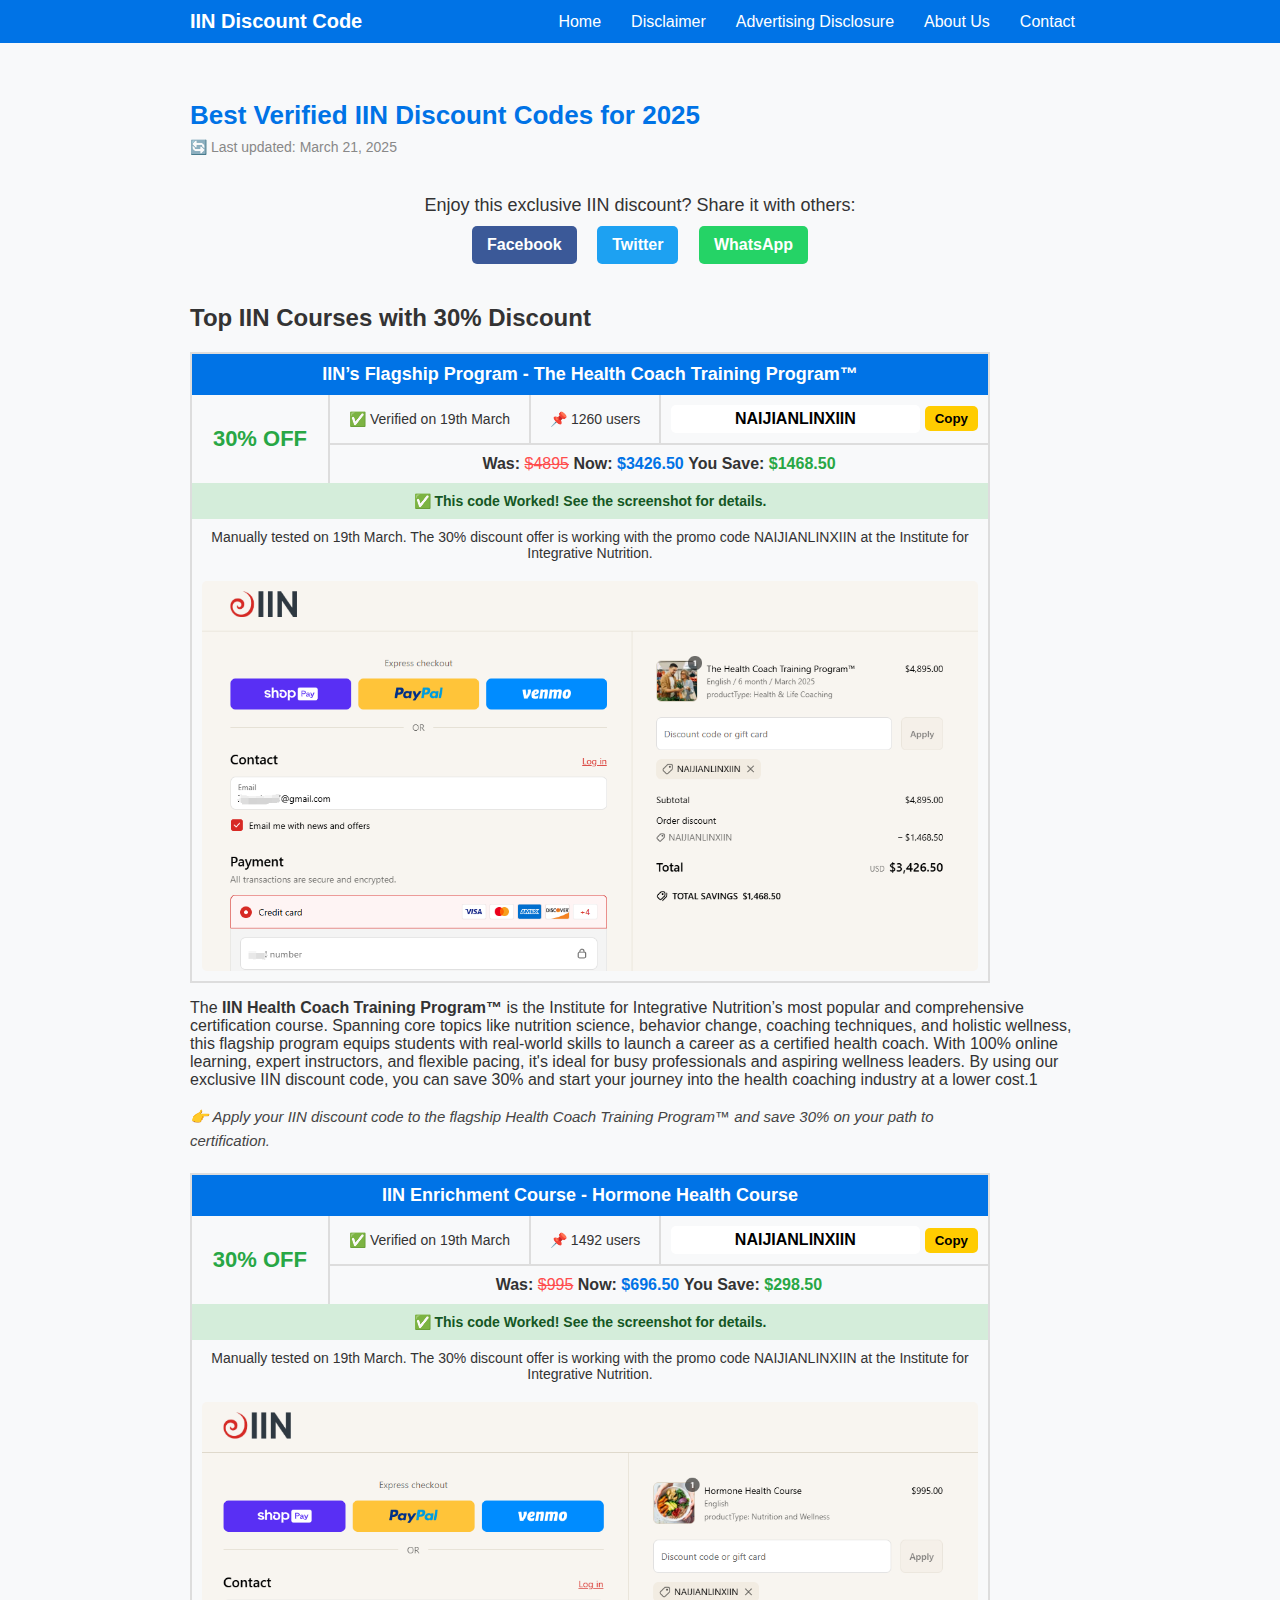
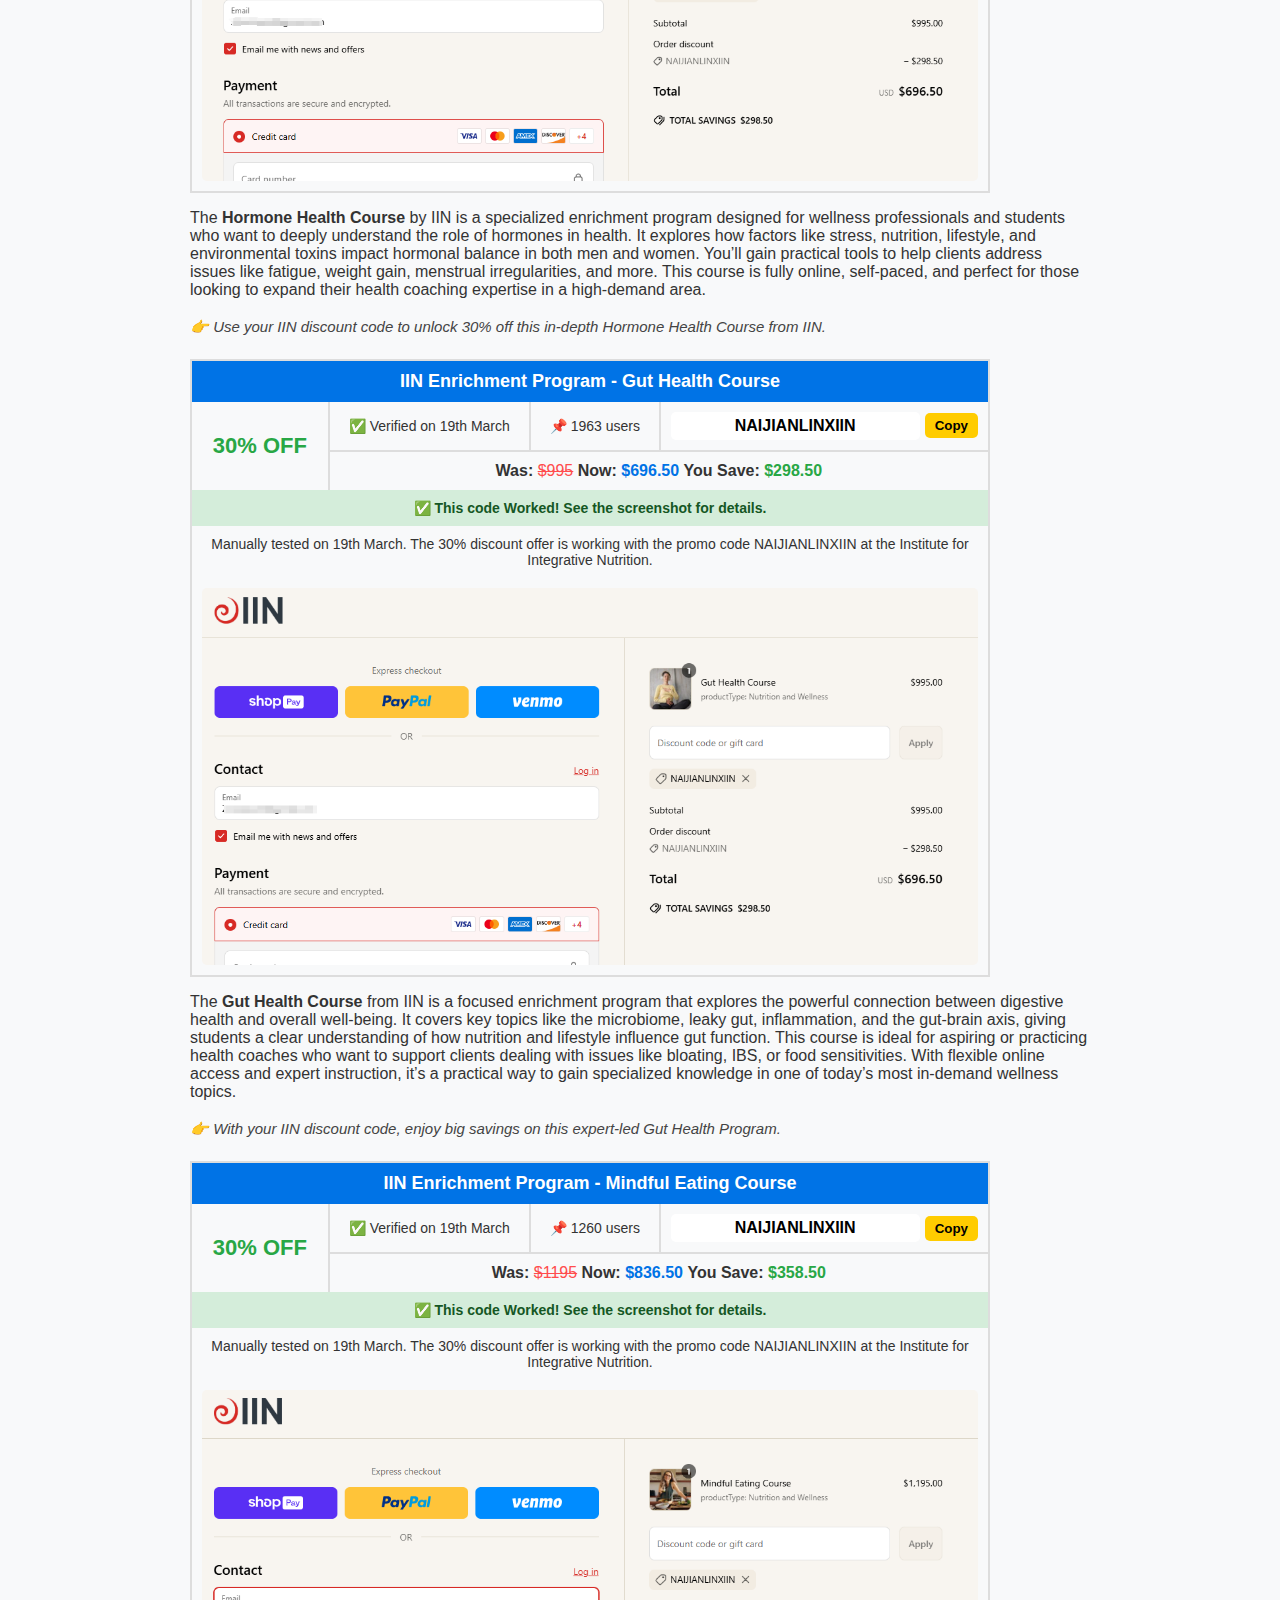
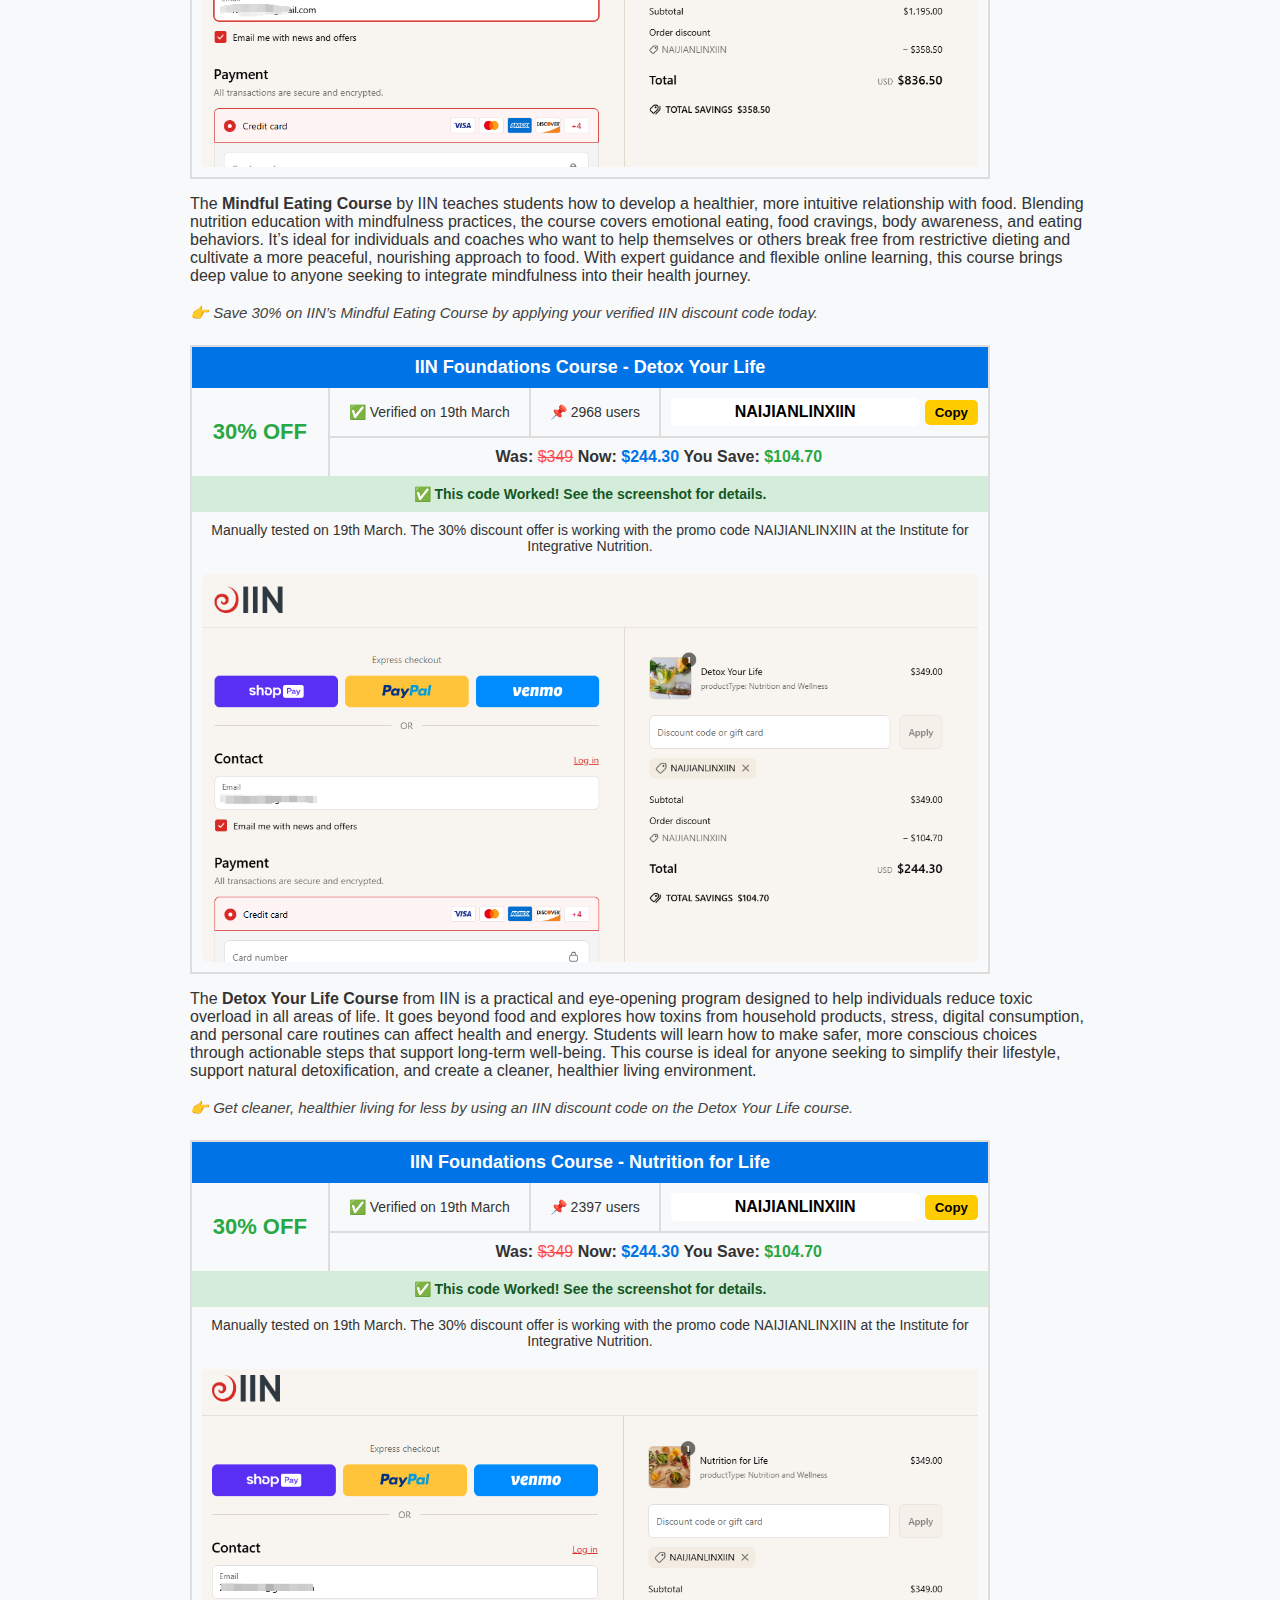
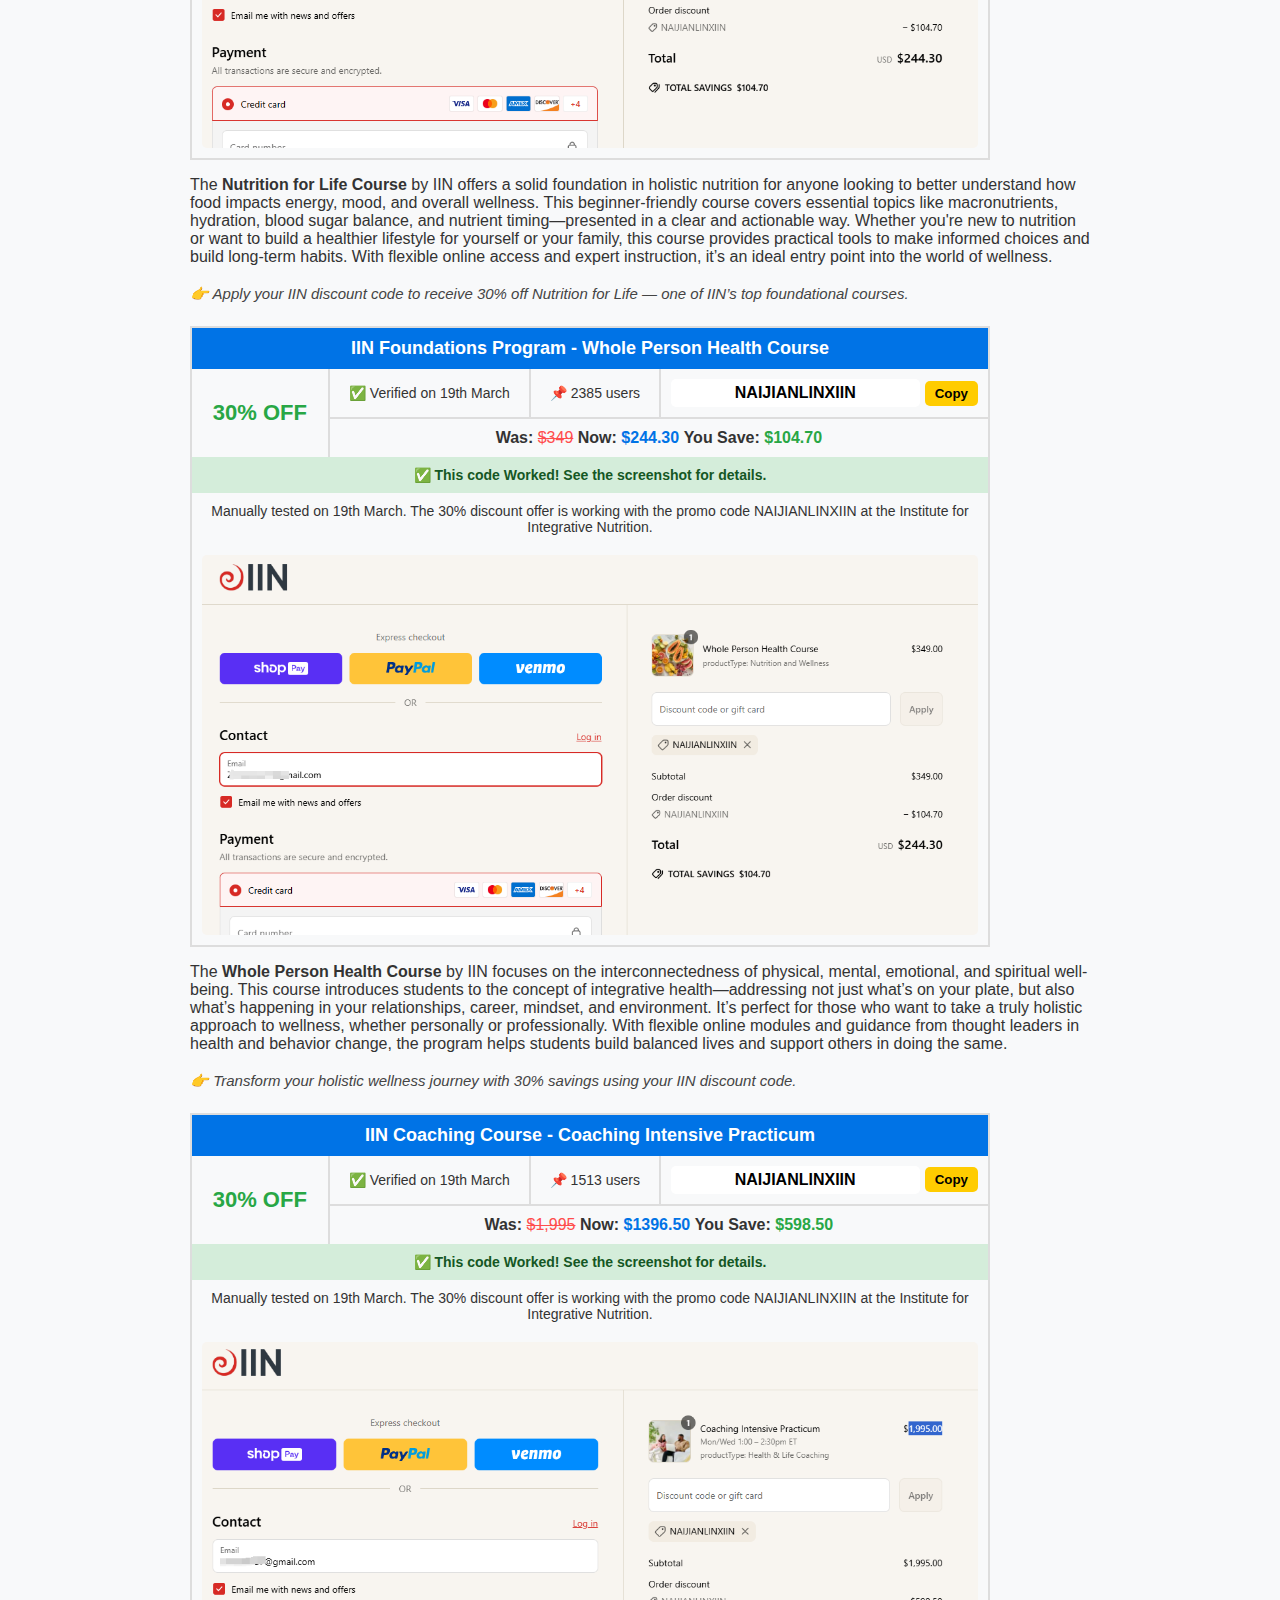
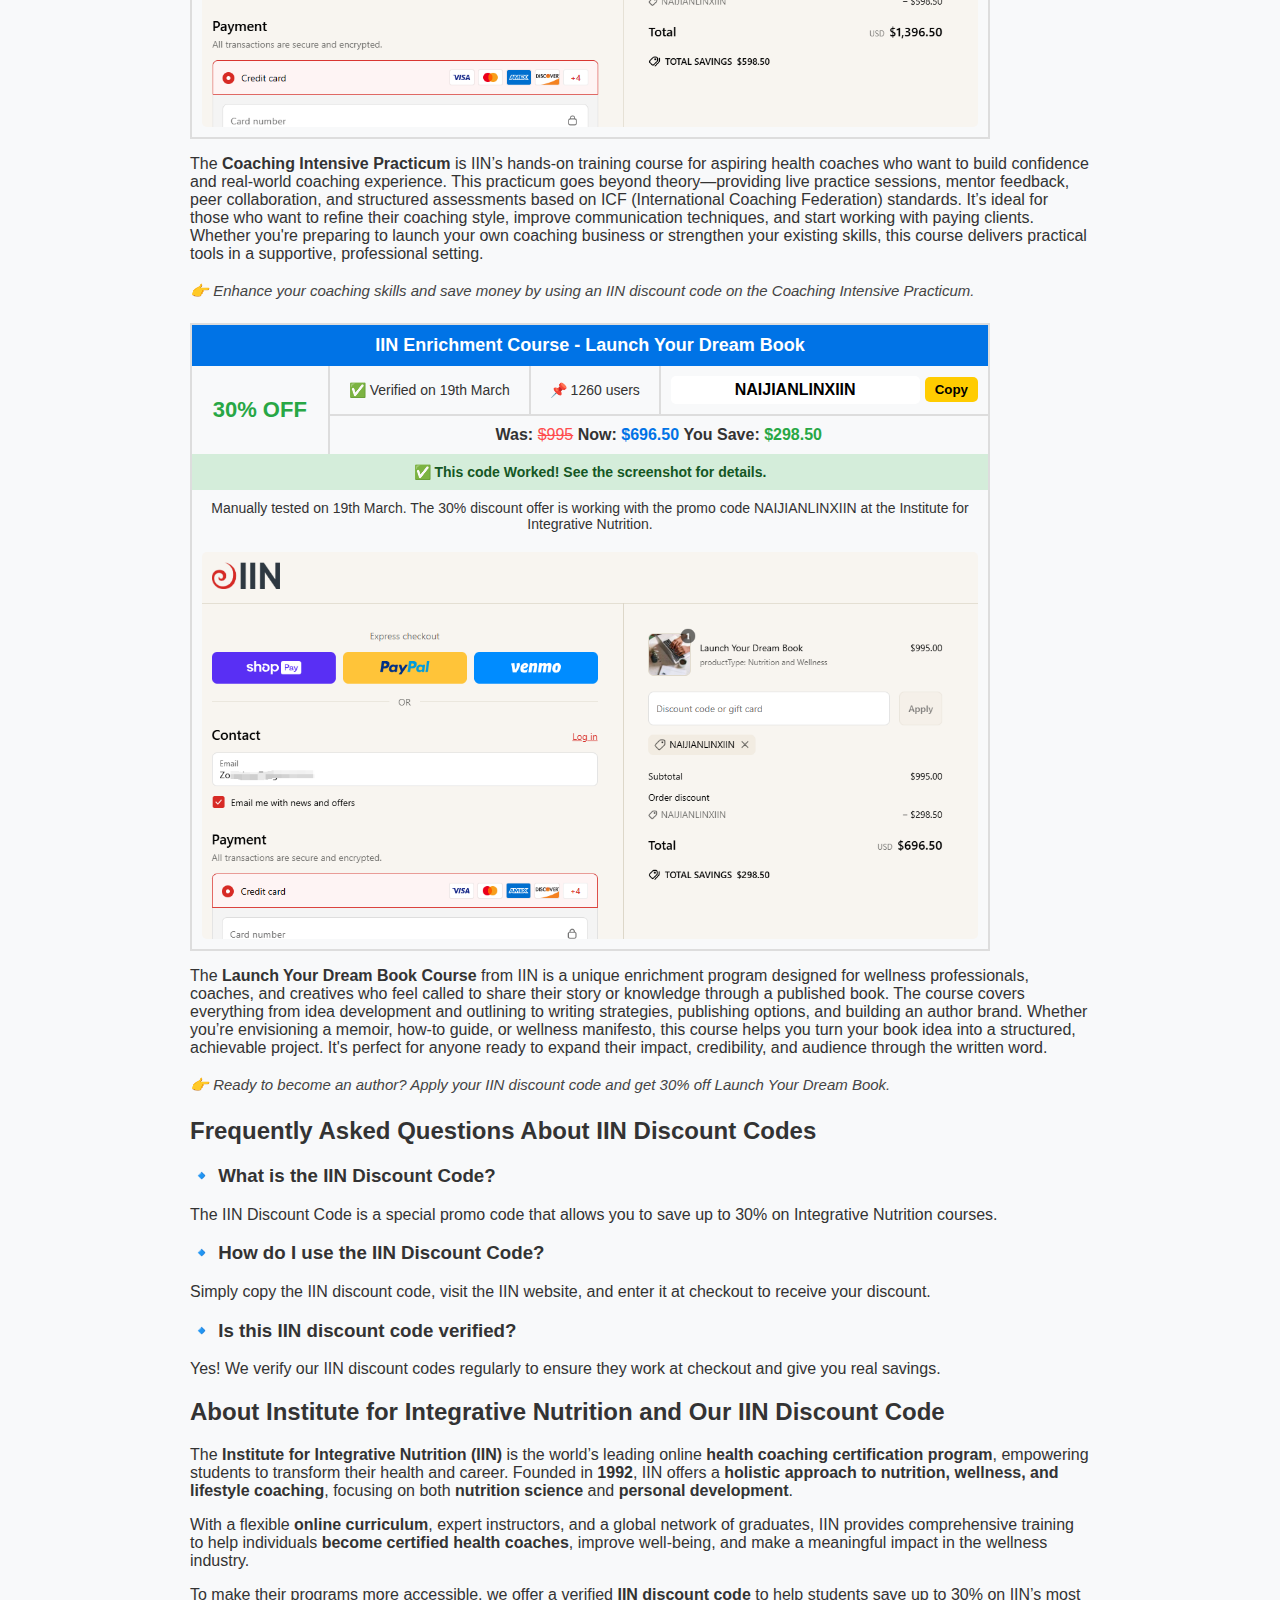
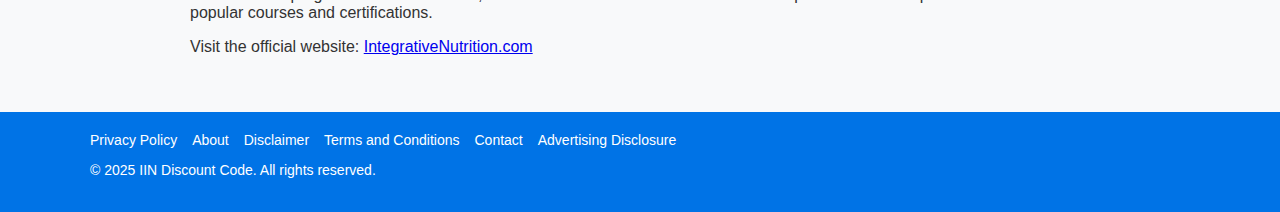
==== index.html @ 7810d052 "Update index.html" ====
<!DOCTYPE html>
<html lang="en">
<head>
  <!-- Google tag (gtag.js) -->
<script async src="https://www.googletagmanager.com/gtag/js?id=G-34E2VQQNJ9"></script>
<script>
  window.dataLayer = window.dataLayer || [];
  function gtag(){dataLayer.push(arguments);}
  gtag('js', new Date());

  gtag('config', 'G-34E2VQQNJ9');
</script>
  
  <!-- ✅ Meta 基础设置 -->
  <meta charset="UTF-8" />
  <meta name="viewport" content="width=device-width, initial-scale=1.0" />
  <meta name="description" content="Get verified IIN discount codes for 2025 and save up to 30% on all Integrative Nutrition programs, including Health Coach Training, Gut Health, Hormone Health & more. Limited-time offer, tested and updated regularly.">
  <meta name="keywords" content="IIN Discount Code, IIN Promo Code, Integrative Nutrition Coupon, Health Coach Discount, IIN Course Savings">
  <link rel="canonical" href="https://iindiscountcode.com/" />
  <title>IIN Discount Code 2025 – Save 30% on All Integrative Nutrition Courses</title>

  <!-- ✅ Favicon 图标 -->
  <link rel="icon" type="image/x-icon" href="/favicon.ico">
<link rel="shortcut icon" href="/favicon.ico">


  <!-- ✅ CSS 样式表 -->
  <link rel="stylesheet" href="css/styles.css?v=13" />

  <!-- ✅ Open Graph (Facebook, LinkedIn 分享时用) -->
  <meta property="og:title" content="IIN Discount Code – Save 30% on All IIN Courses" />
  <meta property="og:description" content="Unlock 30% savings on Health Coach Training and all IIN enrichment programs with our verified 2025 discount codes." />

  <!-- ✅ Twitter Card -->
  <meta name="twitter:title" content="IIN Discount Code – Save 30% on All IIN Courses" />
  <meta name="twitter:description" content="Limited-time offer: Save up to 30% on all IIN courses. Updated regularly." />

  


</head>

<body>

  <!-- ✅ Banner 区 -->


  <!-- ✅ 导航栏 -->
<nav class="navbar">
  <div class="container nav-container">
    <div class="logo">IIN Discount Code</div>
    <button class="menu-toggle" aria-label="Toggle Menu">&#9776;</button>
    <ul class="nav-links">
      <li><a href="/">Home</a></li>
      <li><a href="/disclaimer.html">Disclaimer</a></li>
      <li><a href="/advertising.html">Advertising Disclosure</a></li>
      <li><a href="/about.html">About Us</a></li>
      <li><a href="/contact.html">Contact</a></li>
    </ul>
  </div>
</nav>

  <!-- ✅ 主内容区 -->
<main class="main container">
       <!-- ✅ 页面主标题 -->
  <h1>Best Verified IIN Discount Codes for 2025</h1>
  <p class="last-updated" style="font-size: 14px; color: #888; margin-top: -10px;">
  🔄 Last updated: <time datetime="2025-03-21">March 21, 2025</time>
</p>

<!-- ✅ 分享按钮 - 页面主内容开头 -->
<div class="share-section share-top">
  <p>Enjoy this exclusive IIN discount? Share it with others:</p>
  <a href="https://www.facebook.com/sharer/sharer.php?u=https://iindiscountcode.com" target="_blank" class="share-btn facebook">Facebook</a>
  <a href="https://twitter.com/intent/tweet?url=https://iindiscountcode.com&text=Save%2030%%20on%20IIN%20Courses!" target="_blank" class="share-btn twitter">Twitter</a>
  <a href="https://wa.me/?text=Check%20this%20out:%20https://iindiscountcode.com" target="_blank" class="share-btn whatsapp">WhatsApp</a>
</div>

   <!-- ✅ 分节标题：课程列表 -->
  <h2>Top IIN Courses with 30% Discount</h2>

  <!-- ✅ 第一门课程 -->
    <table class="coupon-table">
        <tr>
            <th colspan="4" class="table-header">
    <a href="https://sldr.page.link/3u7up" target="_blank" rel="nofollow noopener" class="affiliate-link">
        IIN’s Flagship Program - The Health Coach Training Program™
    </a>
</th>

        </tr>
        <tr>
            <td rowspan="2" class="discount-percent">30% OFF</td>
            <td class="verified">✅ Verified on 19th March</td>
            <td class="users">📌 1260 users</td>
            <td class="copy-code">
    <div class="code-container">
        <input type="text" id="discountCode1" value="NAIJIANLINXIIN" readonly />
        <button class="copyButton" data-code="discountCode1">Copy</button>
    </div>
</td>
        </tr>
<tr>
    <td colspan="3" class="price-info">
        <strong>Was:</strong> <span class="original-price">$4895</span>  
        <strong>Now:</strong> <span class="discounted-price">$3426.50</span>  
        <strong>You Save:</strong> <span class="savings">$1468.50</span>
    </td>
</tr>
        <tr>
            <td colspan="4" class="code-status">✅ This code Worked! See the screenshot for details.</td>
        </tr>
        <tr>
            <td colspan="4" class="coupon-details">
                Manually tested on 19th March. The 30% discount offer is working with the promo code NAIJIANLINXIIN at the Institute for Integrative Nutrition.
            </td>
        </tr>
        <tr>
            <td colspan="4" class="screenshot">
                <img src="images/The Health Coach Training Program.png" alt="Coupon Screenshot">
            </td>
        </tr>
  
    </table>
  <p class="course-explainer">
  The <strong>IIN Health Coach Training Program™</strong> is the Institute for Integrative Nutrition’s most popular and comprehensive certification course. 
  Spanning core topics like nutrition science, behavior change, coaching techniques, and holistic wellness, 
  this flagship program equips students with real-world skills to launch a career as a certified health coach. 
  With 100% online learning, expert instructors, and flexible pacing, it's ideal for busy professionals and aspiring wellness leaders. 
  By using our exclusive IIN discount code, you can save 30% and start your journey into the health coaching industry at a lower cost.1
</p>
<p class="course-keyword-note">
  👉 Apply your IIN discount code to the flagship Health Coach Training Program™ and save 30% on your path to certification.
</p>


   <!-- ✅ 第二门课程 -->
    <table class="coupon-table">
        <tr>
            <th colspan="4" class="table-header">
    <a href="https://sldr.page.link/3u7up" target="_blank" rel="nofollow noopener" class="affiliate-link">
        IIN Enrichment Course - Hormone Health Course
    </a>
</th>

        </tr>
        <tr>
            <td rowspan="2" class="discount-percent">30% OFF</td>
            <td class="verified">✅ Verified on 19th March</td>
            <td class="users">📌 1492 users</td>
            <td class="copy-code">
    <div class="code-container">
        <input type="text" id="discountCode2" value="NAIJIANLINXIIN" readonly />
        <button class="copyButton" data-code="discountCode2">Copy</button>
    </div>
</td>
        </tr>
<tr>
    <td colspan="3" class="price-info">
        <strong>Was:</strong> <span class="original-price">$995</span>  
        <strong>Now:</strong> <span class="discounted-price">$696.50</span>  
        <strong>You Save:</strong> <span class="savings">$298.50</span>
    </td>
</tr>
        <tr>
            <td colspan="4" class="code-status">✅ This code Worked! See the screenshot for details.</td>
        </tr>
        <tr>
            <td colspan="4" class="coupon-details">
                Manually tested on 19th March. The 30% discount offer is working with the promo code NAIJIANLINXIIN at the Institute for Integrative Nutrition.
            </td>
        </tr>
        <tr>
            <td colspan="4" class="screenshot">
                <img src="images/IIN Hormone Health Course.png" alt="Coupon Screenshot">
            </td>
        </tr>
    </table>
  <p class="course-explainer">
  The <strong>Hormone Health Course</strong> by IIN is a specialized enrichment program designed for wellness professionals and students who want to deeply understand the role of hormones in health. 
  It explores how factors like stress, nutrition, lifestyle, and environmental toxins impact hormonal balance in both men and women. 
  You’ll gain practical tools to help clients address issues like fatigue, weight gain, menstrual irregularities, and more. 
  This course is fully online, self-paced, and perfect for those looking to expand their health coaching expertise in a high-demand area.
</p>

  <p class="course-keyword-note">
  👉 Use your IIN discount code to unlock 30% off this in-depth Hormone Health Course from IIN.
</p>

   <!-- ✅ 第三门课程 -->
    <table class="coupon-table">
        <tr>
            <th colspan="4" class="table-header">
    <a href="https://sldr.page.link/3u7up" target="_blank" rel="nofollow noopener" class="affiliate-link">
        IIN Enrichment Program - Gut Health Course
    </a>
</th>

        </tr>
        <tr>
            <td rowspan="2" class="discount-percent">30% OFF</td>
            <td class="verified">✅ Verified on 19th March</td>
            <td class="users">📌 1963 users</td>
            <td class="copy-code">
    <div class="code-container">
        <input type="text" id="discountCode3" value="NAIJIANLINXIIN" readonly />
        <button class="copyButton" data-code="discountCode3">Copy</button>
    </div>
</td>
        </tr>
<tr>
    <td colspan="3" class="price-info">
        <strong>Was:</strong> <span class="original-price">$995</span>  
        <strong>Now:</strong> <span class="discounted-price">$696.50</span>  
        <strong>You Save:</strong> <span class="savings">$298.50</span>
    </td>
</tr>
        <tr>
            <td colspan="4" class="code-status">✅ This code Worked! See the screenshot for details.</td>
        </tr>
        <tr>
            <td colspan="4" class="coupon-details">
                Manually tested on 19th March. The 30% discount offer is working with the promo code NAIJIANLINXIIN at the Institute for Integrative Nutrition.
            </td>
        </tr>
        <tr>
            <td colspan="4" class="screenshot">
                <img src="images/IIN Enrichment Program - Gut Health Course.png" alt="Coupon Screenshot">
            </td>
        </tr>
    </table>
  <p class="course-explainer">
  The <strong>Gut Health Course</strong> from IIN is a focused enrichment program that explores the powerful connection between digestive health and overall well-being. 
  It covers key topics like the microbiome, leaky gut, inflammation, and the gut-brain axis, giving students a clear understanding of how nutrition and lifestyle influence gut function. 
  This course is ideal for aspiring or practicing health coaches who want to support clients dealing with issues like bloating, IBS, or food sensitivities. 
  With flexible online access and expert instruction, it’s a practical way to gain specialized knowledge in one of today’s most in-demand wellness topics.
</p>

  <p class="course-keyword-note">
 👉 With your IIN discount code, enjoy big savings on this expert-led Gut Health Program.
</p>

   <!-- ✅ 第四门课程 -->
    <table class="coupon-table">
        <tr>
            <th colspan="4" class="table-header">
    <a href="https://sldr.page.link/3u7up" target="_blank" rel="nofollow noopener" class="affiliate-link">
        IIN Enrichment Program - Mindful Eating Course
    </a>
</th>

        </tr>
        <tr>
            <td rowspan="2" class="discount-percent">30% OFF</td>
            <td class="verified">✅ Verified on 19th March</td>
            <td class="users">📌 1260 users</td>
            <td class="copy-code">
    <div class="code-container">
        <input type="text" id="discountCode4" value="NAIJIANLINXIIN" readonly />
        <button class="copyButton" data-code="discountCode4">Copy</button>
    </div>
</td>
        </tr>
<tr>
    <td colspan="3" class="price-info">
        <strong>Was:</strong> <span class="original-price">$1195</span>  
        <strong>Now:</strong> <span class="discounted-price">$836.50</span>  
        <strong>You Save:</strong> <span class="savings">$358.50</span>
    </td>
</tr>
        <tr>
            <td colspan="4" class="code-status">✅ This code Worked! See the screenshot for details.</td>
        </tr>
        <tr>
            <td colspan="4" class="coupon-details">
                Manually tested on 19th March. The 30% discount offer is working with the promo code NAIJIANLINXIIN at the Institute for Integrative Nutrition.
            </td>
        </tr>
        <tr>
            <td colspan="4" class="screenshot">
                <img src="images/IIN Enrichment Program - Mindful Eating Course.png" alt="Coupon Screenshot">
            </td>
        </tr>
    </table>
  <p class="course-explainer">
  The <strong>Mindful Eating Course</strong> by IIN teaches students how to develop a healthier, more intuitive relationship with food. 
  Blending nutrition education with mindfulness practices, the course covers emotional eating, food cravings, body awareness, and eating behaviors. 
  It’s ideal for individuals and coaches who want to help themselves or others break free from restrictive dieting and cultivate a more peaceful, nourishing approach to food. 
  With expert guidance and flexible online learning, this course brings deep value to anyone seeking to integrate mindfulness into their health journey.
</p>

  <p class="course-keyword-note">
  👉 Save 30% on IIN’s Mindful Eating Course by applying your verified IIN discount code today.
</p>

   <!-- ✅ 第五门课程 -->
    <table class="coupon-table">
        <tr>
            <th colspan="4" class="table-header">
    <a href="https://sldr.page.link/3u7up" target="_blank" rel="nofollow noopener" class="affiliate-link">
        IIN Foundations Course - Detox Your Life
    </a>
</th>

        </tr>
        <tr>
            <td rowspan="2" class="discount-percent">30% OFF</td>
            <td class="verified">✅ Verified on 19th March</td>
            <td class="users">📌 2968 users</td>
            <td class="copy-code">
    <div class="code-container">
        <input type="text" id="discountCode5" value="NAIJIANLINXIIN" readonly />
        <button class="copyButton" data-code="discountCode5">Copy</button>
    </div>
</td>
        </tr>
<tr>
    <td colspan="3" class="price-info">
        <strong>Was:</strong> <span class="original-price">$349</span>  
        <strong>Now:</strong> <span class="discounted-price">$244.30</span>  
        <strong>You Save:</strong> <span class="savings">$104.70</span>
    </td>
</tr>
        <tr>
            <td colspan="4" class="code-status">✅ This code Worked! See the screenshot for details.</td>
        </tr>
        <tr>
            <td colspan="4" class="coupon-details">
                Manually tested on 19th March. The 30% discount offer is working with the promo code NAIJIANLINXIIN at the Institute for Integrative Nutrition.
            </td>
        </tr>
        <tr>
            <td colspan="4" class="screenshot">
                <img src="images/IIN Foundations Course Detox Your Life .png" alt="Coupon Screenshot">
            </td>
        </tr>
    </table>
  <p class="course-explainer">
  The <strong>Detox Your Life Course</strong> from IIN is a practical and eye-opening program designed to help individuals reduce toxic overload in all areas of life. 
  It goes beyond food and explores how toxins from household products, stress, digital consumption, and personal care routines can affect health and energy. 
  Students will learn how to make safer, more conscious choices through actionable steps that support long-term well-being. 
  This course is ideal for anyone seeking to simplify their lifestyle, support natural detoxification, and create a cleaner, healthier living environment.
</p>

  <p class="course-keyword-note">
  👉 Get cleaner, healthier living for less by using an IIN discount code on the Detox Your Life course.
</p>

   <!-- ✅ 第六门课程 -->
    <table class="coupon-table">
        <tr>
            <th colspan="4" class="table-header">
    <a href="https://sldr.page.link/3u7up" target="_blank" rel="nofollow noopener" class="affiliate-link">
        IIN Foundations Course - Nutrition for Life
    </a>
</th>

        </tr>
        <tr>
            <td rowspan="2" class="discount-percent">30% OFF</td>
            <td class="verified">✅ Verified on 19th March</td>
            <td class="users">📌 2397 users</td>
            <td class="copy-code">
    <div class="code-container">
        <input type="text" id="discountCode6" value="NAIJIANLINXIIN" readonly />
        <button class="copyButton" data-code="discountCode6">Copy</button>
    </div>
</td>
        </tr>
<tr>
    <td colspan="3" class="price-info">
        <strong>Was:</strong> <span class="original-price">$349</span>  
        <strong>Now:</strong> <span class="discounted-price">$244.30</span>  
        <strong>You Save:</strong> <span class="savings">$104.70</span>
    </td>
</tr>
        <tr>
            <td colspan="4" class="code-status">✅ This code Worked! See the screenshot for details.</td>
        </tr>
        <tr>
            <td colspan="4" class="coupon-details">
                Manually tested on 19th March. The 30% discount offer is working with the promo code NAIJIANLINXIIN at the Institute for Integrative Nutrition.
            </td>
        </tr>
        <tr>
            <td colspan="4" class="screenshot">
                <img src="images/IIN Foundations Course - Nutrition for Life.png" alt="Coupon Screenshot">
            </td>
        </tr>
    </table>
  <p class="course-explainer">
  The <strong>Nutrition for Life Course</strong> by IIN offers a solid foundation in holistic nutrition for anyone looking to better understand how food impacts energy, mood, and overall wellness. 
  This beginner-friendly course covers essential topics like macronutrients, hydration, blood sugar balance, and nutrient timing—presented in a clear and actionable way. 
  Whether you're new to nutrition or want to build a healthier lifestyle for yourself or your family, this course provides practical tools to make informed choices and build long-term habits. 
  With flexible online access and expert instruction, it’s an ideal entry point into the world of wellness.
</p>

  <p class="course-keyword-note">
  👉 Apply your IIN discount code to receive 30% off Nutrition for Life — one of IIN’s top foundational courses.
</p>

   <!-- ✅ 第七门课程 -->
    <table class="coupon-table">
        <tr>
            <th colspan="4" class="table-header">
    <a href="https://sldr.page.link/3u7up" target="_blank" rel="nofollow noopener" class="affiliate-link">
        IIN Foundations Program - Whole Person Health Course
    </a>
</th>

        </tr>
        <tr>
            <td rowspan="2" class="discount-percent">30% OFF</td>
            <td class="verified">✅ Verified on 19th March</td>
            <td class="users">📌 2385 users</td>
            <td class="copy-code">
    <div class="code-container">
        <input type="text" id="discountCode7" value="NAIJIANLINXIIN" readonly />
        <button class="copyButton" data-code="discountCode7">Copy</button>
    </div>
</td>
        </tr>
<tr>
    <td colspan="3" class="price-info">
        <strong>Was:</strong> <span class="original-price">$349</span>  
        <strong>Now:</strong> <span class="discounted-price">$244.30</span>  
        <strong>You Save:</strong> <span class="savings">$104.70</span>
    </td>
</tr>
        <tr>
            <td colspan="4" class="code-status">✅ This code Worked! See the screenshot for details.</td>
        </tr>
        <tr>
            <td colspan="4" class="coupon-details">
                Manually tested on 19th March. The 30% discount offer is working with the promo code NAIJIANLINXIIN at the Institute for Integrative Nutrition.
            </td>
        </tr>
        <tr>
            <td colspan="4" class="screenshot">
                <img src="images/IIN Foundations Program - Whole Person Health Course.png" alt="Coupon Screenshot">
            </td>
        </tr>
    </table>
  <p class="course-explainer">
  The <strong>Whole Person Health Course</strong> by IIN focuses on the interconnectedness of physical, mental, emotional, and spiritual well-being. 
  This course introduces students to the concept of integrative health—addressing not just what’s on your plate, but also what’s happening in your relationships, career, mindset, and environment. 
  It’s perfect for those who want to take a truly holistic approach to wellness, whether personally or professionally. 
  With flexible online modules and guidance from thought leaders in health and behavior change, the program helps students build balanced lives and support others in doing the same.
</p>

  <p class="course-keyword-note">
  👉 Transform your holistic wellness journey with 30% savings using your IIN discount code.
</p>

   <!-- ✅ 第八门课程 -->
    <table class="coupon-table">
        <tr>
            <th colspan="4" class="table-header">
    <a href="https://sldr.page.link/3u7up" target="_blank" rel="nofollow noopener" class="affiliate-link">
        IIN Coaching Course - Coaching Intensive Practicum
    </a>
</th>

        </tr>
        <tr>
            <td rowspan="2" class="discount-percent">30% OFF</td>
            <td class="verified">✅ Verified on 19th March</td>
            <td class="users">📌 1513 users</td>
            <td class="copy-code">
    <div class="code-container">
        <input type="text" id="discountCode8" value="NAIJIANLINXIIN" readonly />
        <button class="copyButton" data-code="discountCode8">Copy</button>
    </div>
</td>
        </tr>
<tr>
    <td colspan="3" class="price-info">
        <strong>Was:</strong> <span class="original-price">$1,995</span>  
        <strong>Now:</strong> <span class="discounted-price">$1396.50</span>  
        <strong>You Save:</strong> <span class="savings">$598.50</span>
    </td>
</tr>
        <tr>
            <td colspan="4" class="code-status">✅ This code Worked! See the screenshot for details.</td>
        </tr>
        <tr>
            <td colspan="4" class="coupon-details">
                Manually tested on 19th March. The 30% discount offer is working with the promo code NAIJIANLINXIIN at the Institute for Integrative Nutrition.
            </td>
        </tr>
        <tr>
            <td colspan="4" class="screenshot">
                <img src="images/IIN Coaching Course - Coaching Intensive Practicum.png" alt="Coupon Screenshot">
            </td>
        </tr>
    </table>
  <p class="course-explainer">
  The <strong>Coaching Intensive Practicum</strong> is IIN’s hands-on training course for aspiring health coaches who want to build confidence and real-world coaching experience. 
  This practicum goes beyond theory—providing live practice sessions, mentor feedback, peer collaboration, and structured assessments based on ICF (International Coaching Federation) standards. 
  It’s ideal for those who want to refine their coaching style, improve communication techniques, and start working with paying clients. 
  Whether you're preparing to launch your own coaching business or strengthen your existing skills, this course delivers practical tools in a supportive, professional setting.
</p>

  <p class="course-keyword-note">
  👉 Enhance your coaching skills and save money by using an IIN discount code on the Coaching Intensive Practicum.
</p>

   <!-- ✅ 第九门课程 -->
    <table class="coupon-table">
        <tr>
            <th colspan="4" class="table-header">
    <a href="https://sldr.page.link/3u7up" target="_blank" rel="nofollow noopener" class="affiliate-link">
        IIN Enrichment Course - Launch Your Dream Book
    </a>
</th>

        </tr>
        <tr>
            <td rowspan="2" class="discount-percent">30% OFF</td>
            <td class="verified">✅ Verified on 19th March</td>
            <td class="users">📌 1260 users</td>
            <td class="copy-code">
    <div class="code-container">
        <input type="text" id="discountCode9" value="NAIJIANLINXIIN" readonly />
        <button class="copyButton" data-code="discountCode9">Copy</button>
    </div>
</td>
        </tr>
<tr>
    <td colspan="3" class="price-info">
        <strong>Was:</strong> <span class="original-price">$995</span>  
        <strong>Now:</strong> <span class="discounted-price">$696.50</span>  
        <strong>You Save:</strong> <span class="savings">$298.50</span>
    </td>
</tr>
        <tr>
            <td colspan="4" class="code-status">✅ This code Worked! See the screenshot for details.</td>
        </tr>
        <tr>
            <td colspan="4" class="coupon-details">
                Manually tested on 19th March. The 30% discount offer is working with the promo code NAIJIANLINXIIN at the Institute for Integrative Nutrition.
            </td>
        </tr>
        <tr>
            <td colspan="4" class="screenshot">
                <img src="images/IIN Enrichment Course - Launch Your Dream Book.png" alt="Coupon Screenshot">
            </td>
        </tr>
    </table>
  <p class="course-explainer">
  The <strong>Launch Your Dream Book Course</strong> from IIN is a unique enrichment program designed for wellness professionals, coaches, and creatives who feel called to share their story or knowledge through a published book. 
  The course covers everything from idea development and outlining to writing strategies, publishing options, and building an author brand. 
  Whether you’re envisioning a memoir, how-to guide, or wellness manifesto, this course helps you turn your book idea into a structured, achievable project. 
  It's perfect for anyone ready to expand their impact, credibility, and audience through the written word.
</p>

  <p class="course-keyword-note">
  👉 Ready to become an author? Apply your IIN discount code and get 30% off Launch Your Dream Book.
</p>

  

 <section class="faq">
  <h2>Frequently Asked Questions About IIN Discount Codes</h2>

  <div class="faq-item">
    <h3>🔹 What is the IIN Discount Code?</h3>
    <p>The IIN Discount Code is a special promo code that allows you to save up to 30% on Integrative Nutrition courses.</p>
  </div>

  <div class="faq-item">
    <h3>🔹 How do I use the IIN Discount Code?</h3>
    <p>Simply copy the IIN discount code, visit the IIN website, and enter it at checkout to receive your discount.</p>
  </div>

  <div class="faq-item">
    <h3>🔹 Is this IIN discount code verified?</h3>
    <p>Yes! We verify our IIN discount codes regularly to ensure they work at checkout and give you real savings.</p>
  </div>
</section>



<!-- ✅ About Institute for Integrative Nutrition Section -->
<section class="about-iin">
  <h2>About Institute for Integrative Nutrition and Our IIN Discount Code</h2>
  
  <p>
    The <strong>Institute for Integrative Nutrition (IIN)</strong> is the world’s leading online 
    <strong>health coaching certification program</strong>, empowering students to transform their health and career. 
    Founded in <strong>1992</strong>, IIN offers a <strong>holistic approach to nutrition, wellness, and lifestyle coaching</strong>, 
    focusing on both <strong>nutrition science</strong> and <strong>personal development</strong>.
  </p>

  <p>
    With a flexible <strong>online curriculum</strong>, expert instructors, and a global network of graduates, 
    IIN provides comprehensive training to help individuals <strong>become certified health coaches</strong>, 
    improve well-being, and make a meaningful impact in the wellness industry.
  </p>

  <!-- ✅ 新增关键词段落（自然嵌入） -->
  <p>
    To make their programs more accessible, we offer a verified <strong>IIN discount code</strong> to help students save up to 30% 
    on IIN’s most popular courses and certifications.
  </p>

  <p>
    Visit the official website: 
    <a href="https://sldr.page.link/3u7up" target="_blank" rel="noopener noreferrer">
      IntegrativeNutrition.com
    </a>
  </p>
</section>


</main>


<!-- ✅ Footer 区 -->
<footer class="footer">
  <div class="container footer-links">
    <a href="/privacy.html">Privacy Policy</a>
    <a href="/about.html">About</a>
    <a href="/disclaimer.html">Disclaimer</a>
    <a href="/terms.html">Terms and Conditions</a>
    <a href="/contact.html">Contact</a>
    <a href="/advertising.html">Advertising Disclosure</a>
  </div>
  <div class="container">
    <p>© 2025 IIN Discount Code. All rights reserved.</p>
  </div>
</footer>
  <!-- ✅ 引入外部 JS 文件 -->
  <script src="js/script.js"></script>


</body>
</html>
---- css/styles.css ----
/* 通用布局 */
body {
  font-family: Arial, sans-serif;
  margin: 0;
  padding: 0;
  background: #f8f9fa;
  color: #333;
}

img {
  max-width: 100%;
  display: block;
}

.container {
  max-width: 1100px;
  margin: 0 auto;
  padding: 0 15px;
  text-align: left;
}

/* ✅ Banner */
.banner img {
  width: 100%;
  height: auto;
}

/* ✅ 导航栏 */
.navbar {
  background: #0073e6;
  color: white;
  padding: 10px 0;
}

.nav-container {
  max-width: 900px;
  margin: 0 auto;
  padding: 0 20px;
  display: flex;
  justify-content: space-between;
  align-items: center;
}

.logo {
  font-size: 20px;
  font-weight: bold;
}

.menu-toggle {
  display: none;
  background: none;
  font-size: 24px;
  color: white;
  border: none;
  cursor: pointer;
}

.nav-links {
  display: flex;
  list-style: none;
  margin: 0;
  padding: 0;
}

.nav-links li a {
  color: white;
  padding: 10px 15px;
  text-decoration: none;
  transition: background 0.3s;
}

.nav-links li a:hover {
  background-color: #005bb5;
}

/* ✅ 移动端导航折叠 */
@media (max-width: 768px) {
  .menu-toggle {
    display: block;
  }

  .nav-links {
    display: none;
    flex-direction: column;
    width: 100%;
    background: #0073e6;
  }

  .nav-links.active {
    display: flex;
  }

  .nav-links li {
    text-align: left;
    padding-left: 15px;
  }
}
/* ✅ 主内容区域整体居中 + 最大宽度限制 */
.main.container {
    max-width: 900px;          /* 控制内容最大宽度 */
    margin: 0 auto;            /* 左右自动居中 */
    padding: 40px 20px;        /* 上下留白 & 移动端边距 */
    text-align: left;          /* 保持内容左对齐排版 */
}


/* ✅ 主内容区 */
.main {
    padding: 40px 0;
}

.main h1 {
    font-size: 26px;
    color: #0073e6;
    text-align: left;
}
.share-section {
  margin: 40px auto;
  text-align: center;
}

.share-section p {
  font-size: 18px;
  margin-bottom: 15px;
  color: #333;
}

.share-section .share-btn {
  display: inline-block;
  margin: 0 8px;
  padding: 10px 15px;
  border-radius: 5px;
  text-decoration: none;
  font-weight: bold;
  color: white;
  transition: background 0.3s ease;
}


.share-section p {
    font-size: 18px;
    margin-bottom: 10px;
    color: #333;
}

.share-btn {
    display: inline-block;
    margin: 0 8px;
    padding: 10px 15px;
    border-radius: 5px;
    text-decoration: none;
    font-weight: bold;
    color: white;
    transition: background 0.3s ease;
}

.share-btn.facebook { background-color: #3b5998; }
.share-btn.twitter { background-color: #1da1f2; }
.share-btn.whatsapp { background-color: #25d366; }

.share-btn:hover {
    opacity: 0.85;
}


/* ✅ 折扣码表格 */
.coupon-table {
    width: 100%;
    max-width: 800px;
    border-collapse: collapse;
    margin-top: 20px;
    border: 2px solid #ddd;
    background: #f8f9fa;
}

/* ✅ 表头 */
.table-header {
    background: #0073e6;
    color: white;
    font-size: 18px;
    text-align: center;
    padding: 10px;
}
/* ✅ 默认状态：无下划线，颜色与普通文本一致 */
.affiliate-link {
    text-decoration: none; /* 去掉下划线 */
    color: inherit; /* 继承父元素颜色 */
    font-weight: inherit; /* 继承字体样式 */
    transition: color 0.3s ease-in-out; /* 平滑颜色变化 */
}

/* ✅ 鼠标悬停时变金色 */
.affiliate-link:hover {
    color: #FFD700; /* 金色 */
    text-decoration: none; /* 依然不显示下划线 */
}

/* ✅ 折扣信息 */
.discount-percent {
    font-size: 22px;
    font-weight: bold;
    color: #28a745;
    text-align: center;
    padding: 10px;
    border-right: 2px solid #ddd;
}

/* ✅ 认证信息 */
.verified,
.users {
    font-size: 14px;
    padding: 10px;
    border-right: 2px solid #ddd;
    text-align: center;
}
/* ✅ 价格信息 */
.price-info {
    font-size: 16px;
    padding: 10px;
    border-top: 2px solid #ddd;
    text-align: center;
}

.original-price {
    text-decoration: line-through;
    color: #ff4d4d;
}

.discounted-price {
    color: #0073e6;
    font-weight: bold;
}

.savings {
    color: #28a745;
    font-weight: bold;
}

/* ✅ 折扣码输入框自适应 */
.copy-code {
    text-align: center;
    padding: 10px;
    display: flex;
    justify-content: space-between;
    align-items: center;
    gap: 5px;
}

/* ✅ 让折扣码自适应，不会被截断 */
.code-container {
    display: flex;
    width: 100%;
    align-items: center;
    gap: 5px;
}

.copy-code input {
    border: none;
    font-size: 16px;
    text-align: center;
    font-weight: bold;
    background: #fff;
    padding: 5px;
    width: 100%;
    overflow-x: auto;  /* 允许水平滚动 */
    white-space: nowrap;  /* 避免换行 */
    border-radius: 5px;
}

/* ✅ 复制按钮 */
.copy-code button {
    background: #ffcc00;
    border: none;
    padding: 5px 10px;
    cursor: pointer;
    font-weight: bold;
    border-radius: 5px;
    white-space: nowrap;  /* 确保按钮不换行 */
}

/* ✅ 折扣描述 */
.coupon-description {
    font-size: 14px;
    padding: 10px;
    border-top: 2px solid #ddd;
}

/* ✅ 代码有效状态 */
.code-status {
    font-size: 14px;
    padding: 10px;
    background: #d4edda;
    color: #155724;
    font-weight: bold;
    text-align: center;
}

/* ✅ 详细说明 */
.coupon-details {
    font-size: 14px;
    padding: 10px;
    text-align: center;
}

/* ✅ 截图区域 */
.screenshot {
    text-align: center;
    padding: 10px;
}


.screenshot img {
    max-width: 100%;
    height: auto;
    border-radius: 5px;
}
/* ✅ 课程关键词提示文本样式 */
.course-keyword-note {
  margin-top: 10px;
  font-size: 15px;
  font-style: italic;
  color: #444;
  line-height: 1.6;
  max-width: 800px;
}
.course-description {
  font-size: 15px;
  color: #555;
  line-height: 1.7;
  margin-top: 5px;
  margin-bottom: 30px;
  max-width: 800px;
}

/* ✅ 响应式优化（手机端） */
@media (max-width: 768px) {
    .discount-percent {
        font-size: 18px;
    }
.share-section {
    flex-direction: column;
    gap: 10px;
  }

  .share-btn {
    display: block;
    width: 100%;
    max-width: 300px;
    padding: 12px 16px;
    font-size: 16px;
  }
    
  
  .verified,
    .users {
        font-size: 12px;
    }

    .coupon-description {
        font-size: 12px;
    }

   .copy-code {
        flex-direction: column; /* 让按钮在手机端折叠到下面 */
        gap: 8px;
    }

    .copy-code input {
        font-size: 14px;
        padding: 8px;
    }

    .copy-code button {
        width: 100%; /* 让按钮铺满 */
    }
   .course-keyword-note {
    font-size: 14px;
    padding: 0 10px;
  }
    .course-explainer {
    font-size: 14px;
    padding: 0 10px;
    line-height: 1.6;
  }

}


/* ✅ Footer */
.footer {
  background: #0073e6;
  color: white;
  padding: 20px 0;
  font-size: 14px;
}

.footer-links {
  display: flex;
  flex-wrap: wrap;
  gap: 15px;
  margin-bottom: 10px;
}

.footer-links a {
  color: white;
  text-decoration: none;
}

.footer-links a:hover {
  text-decoration: underline;
}
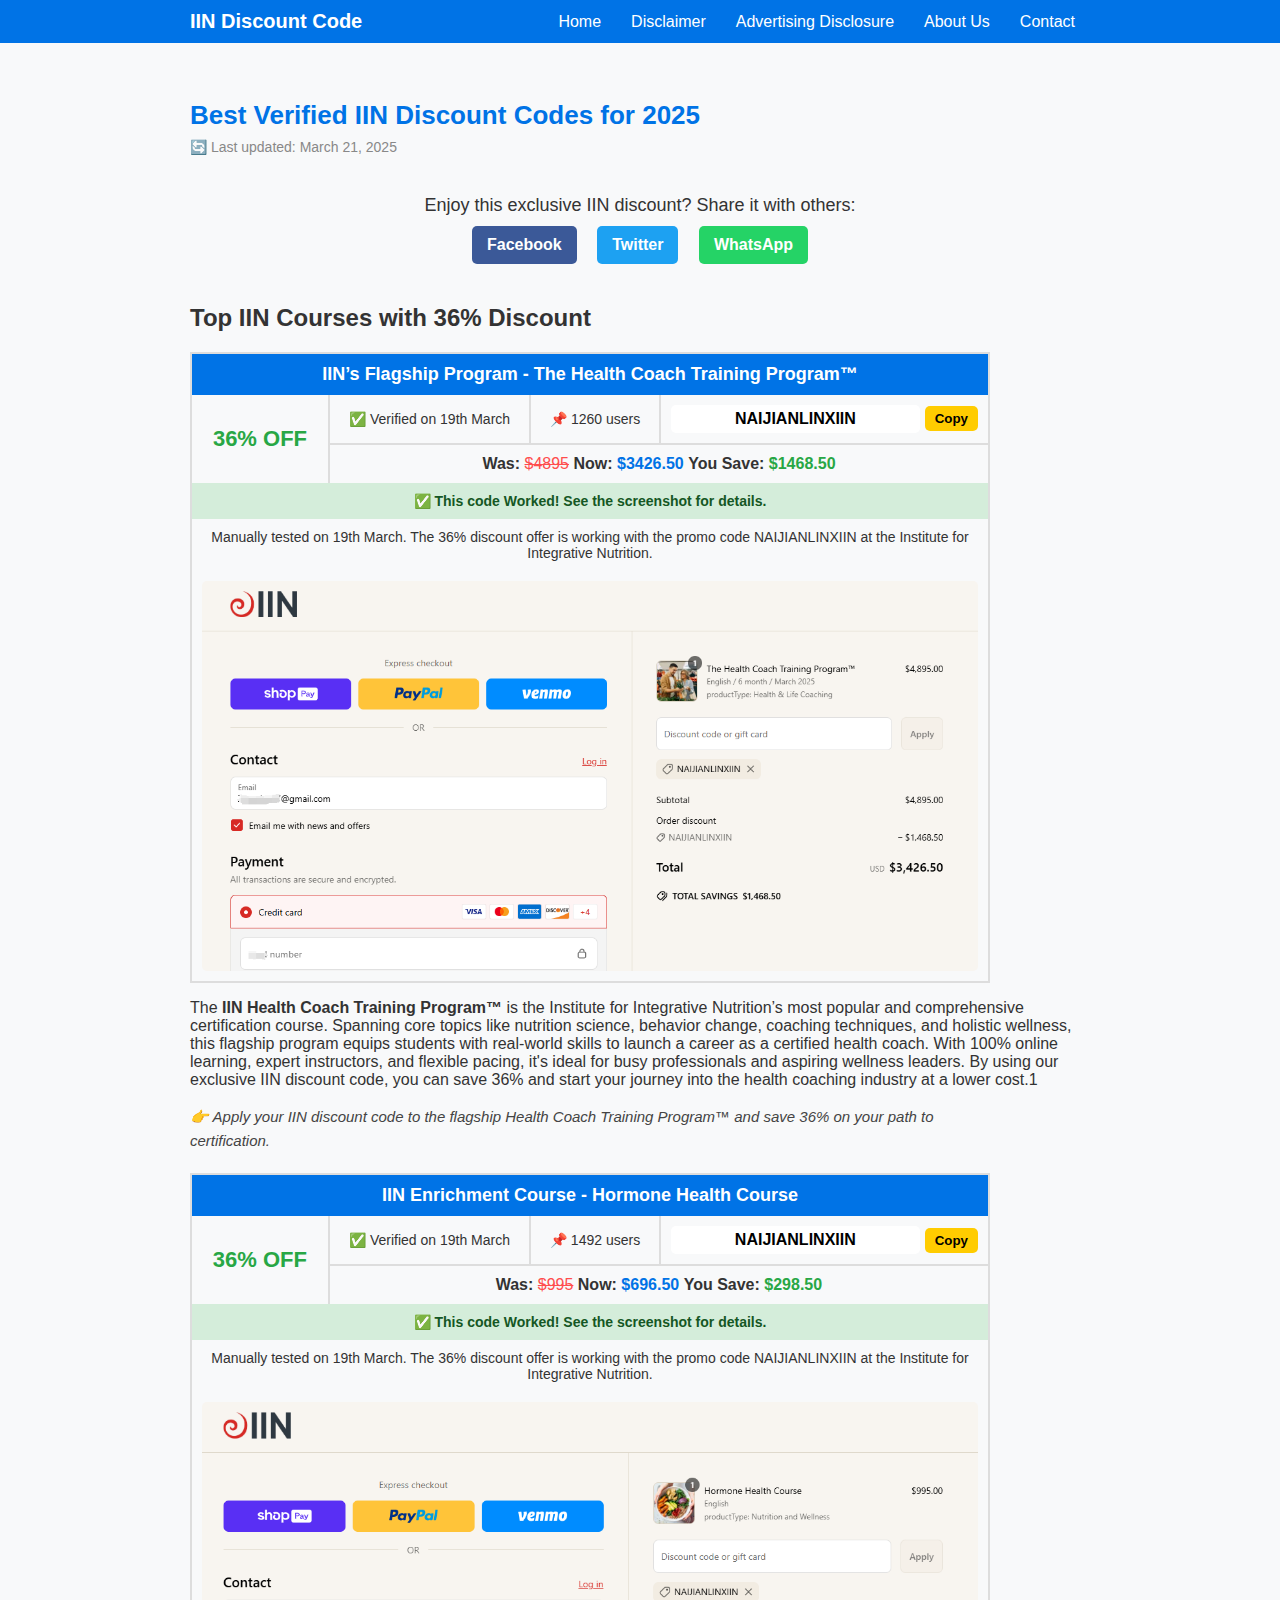
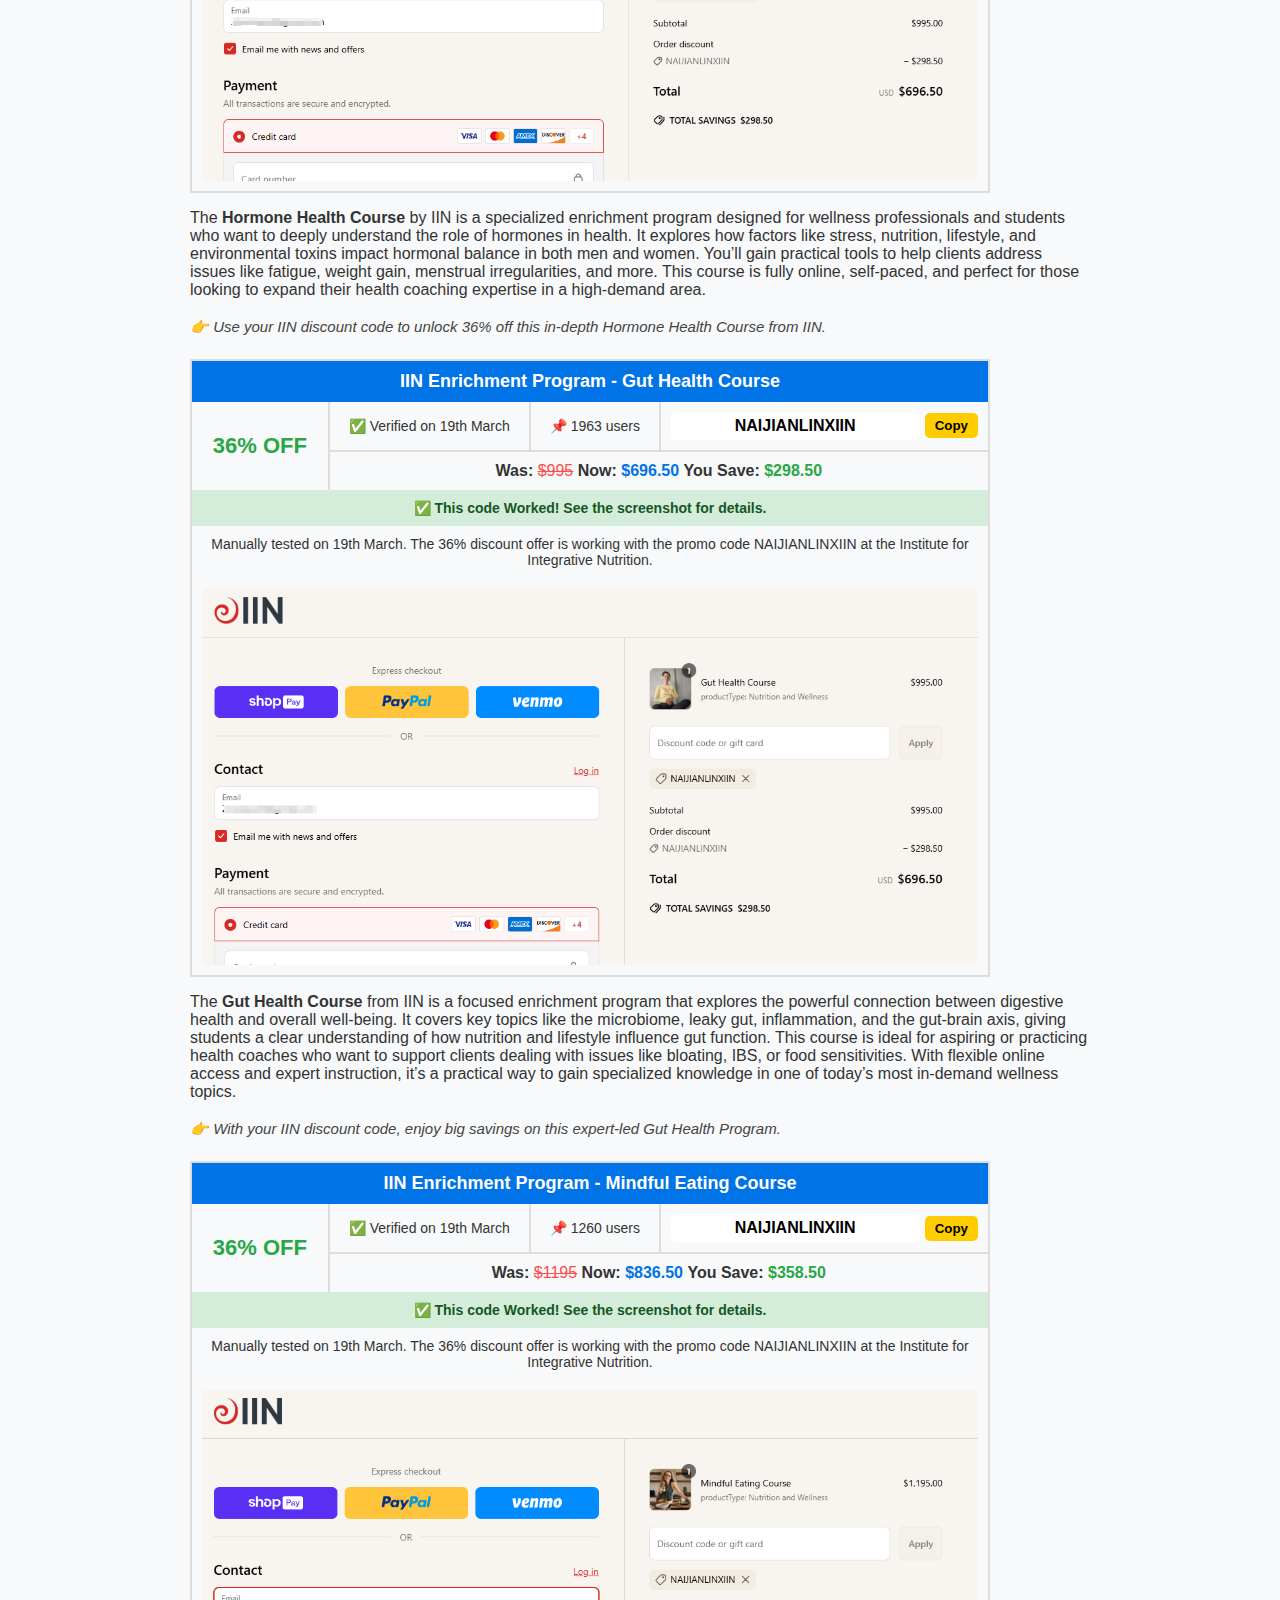
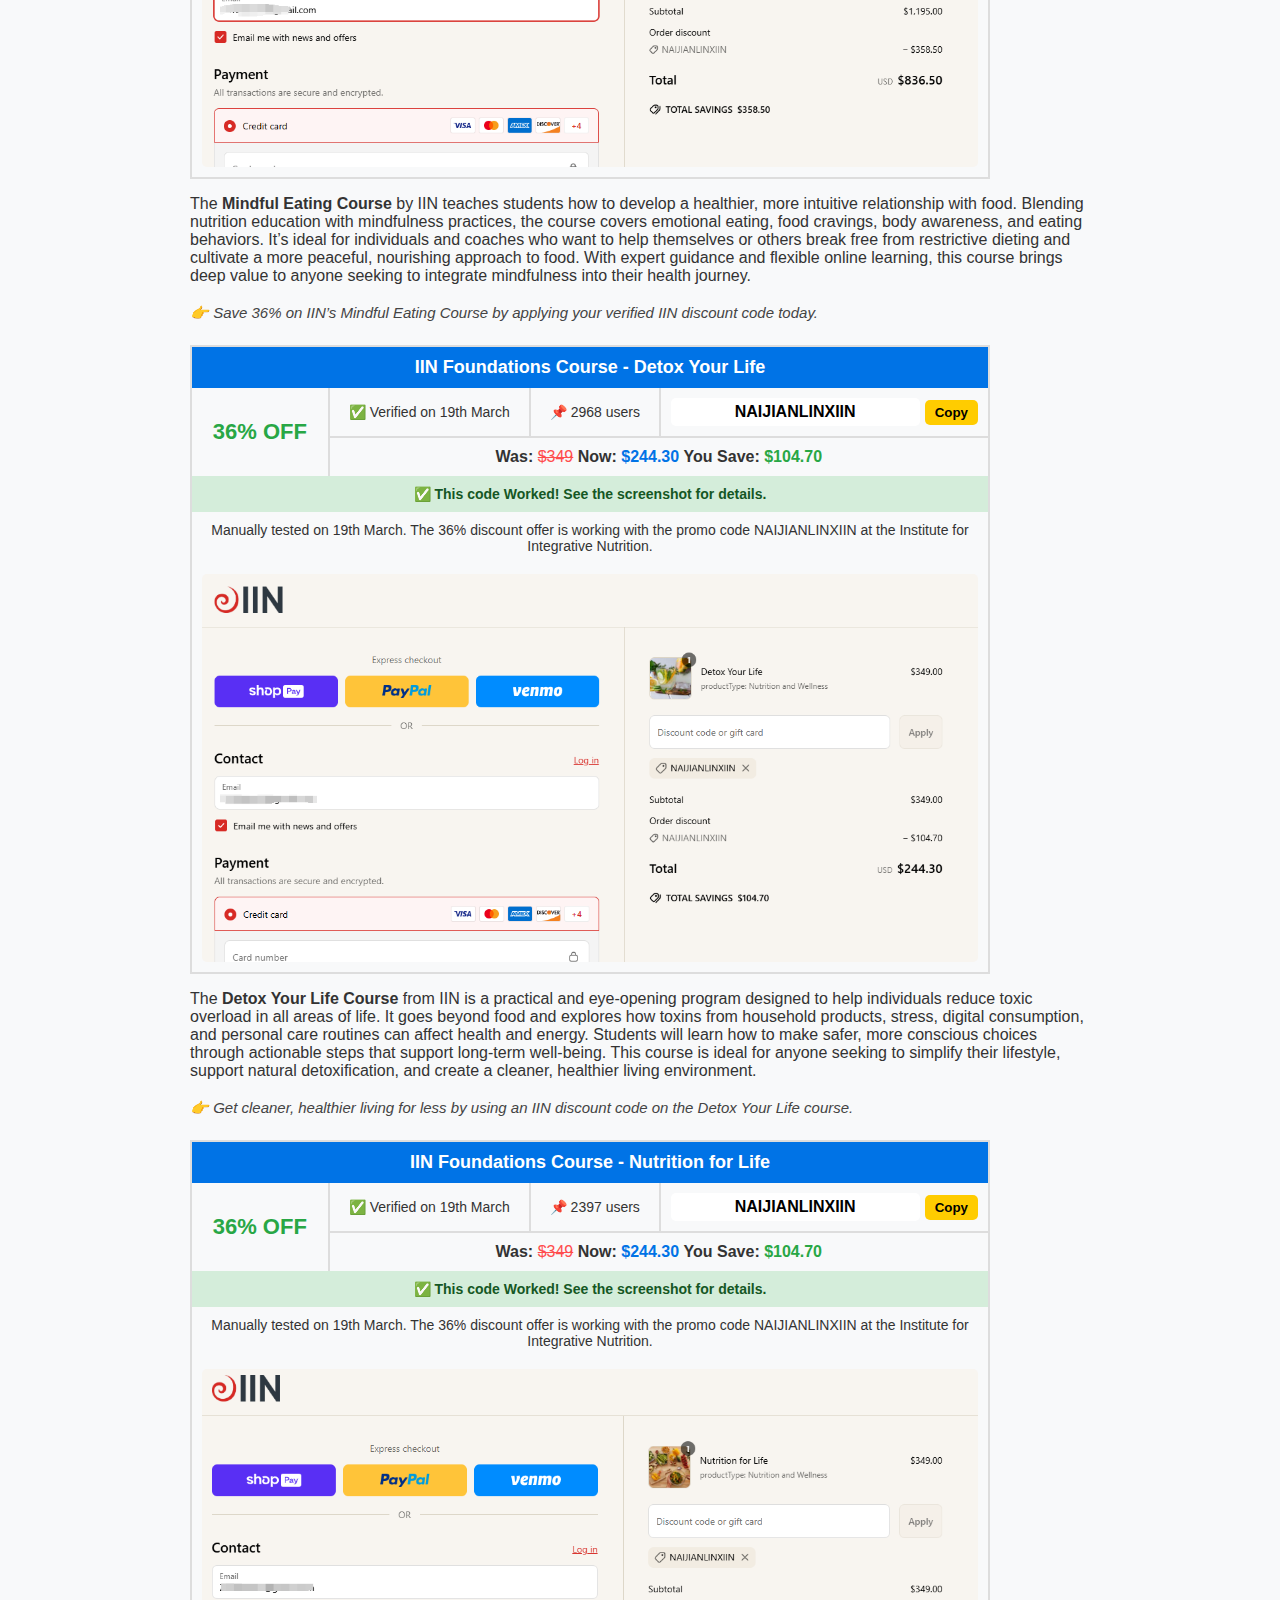
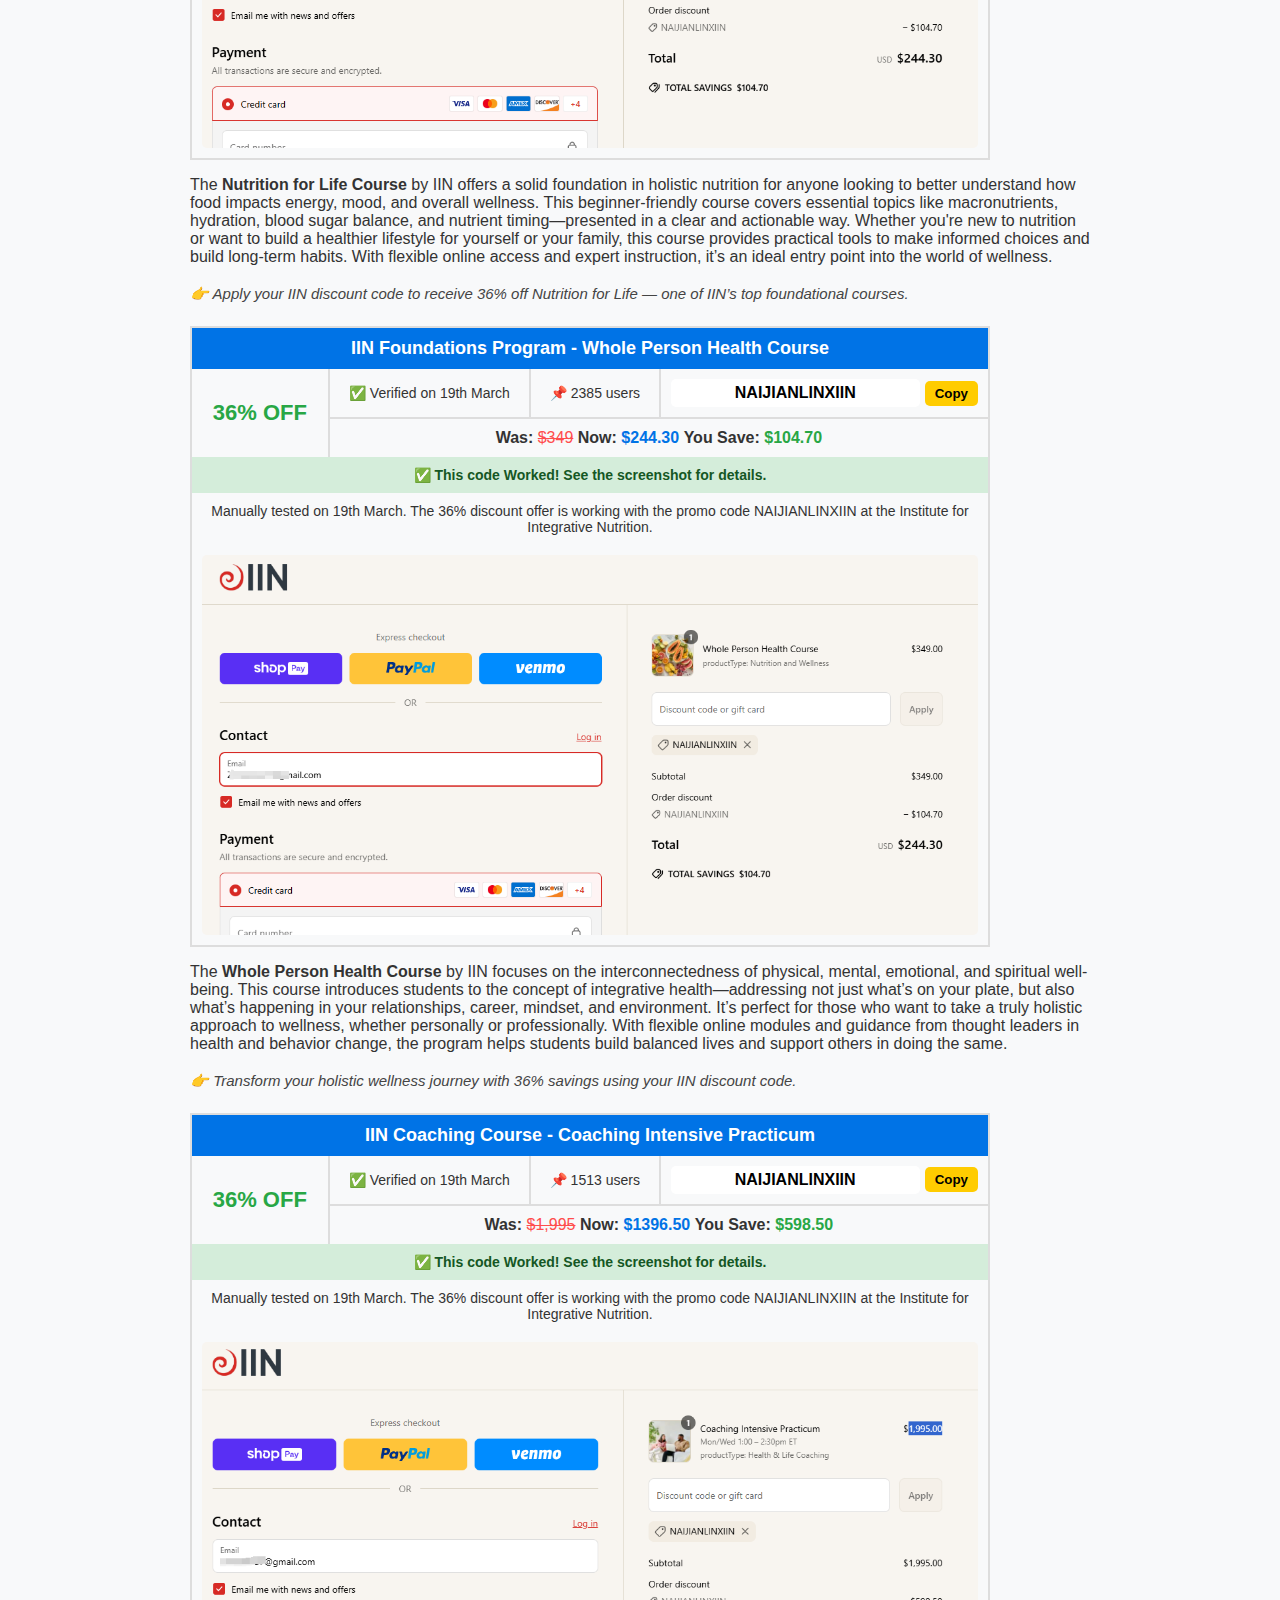
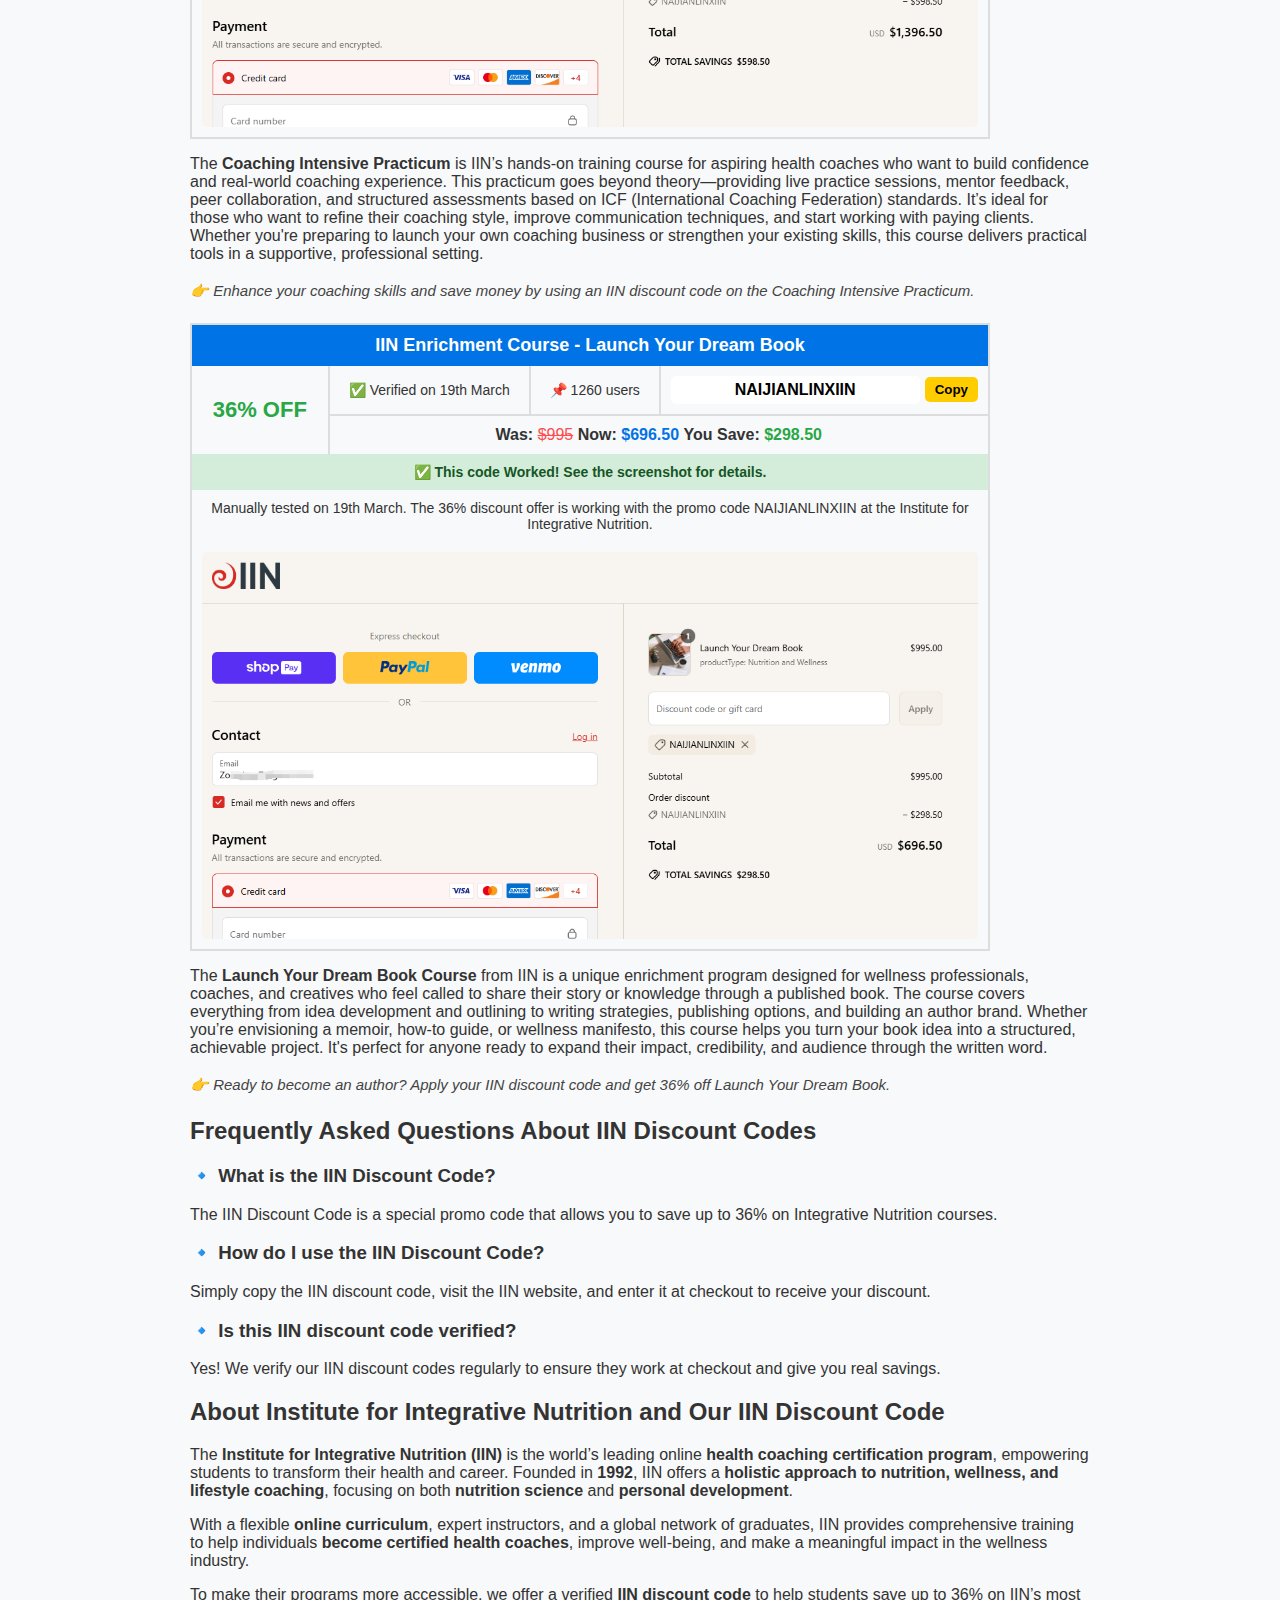
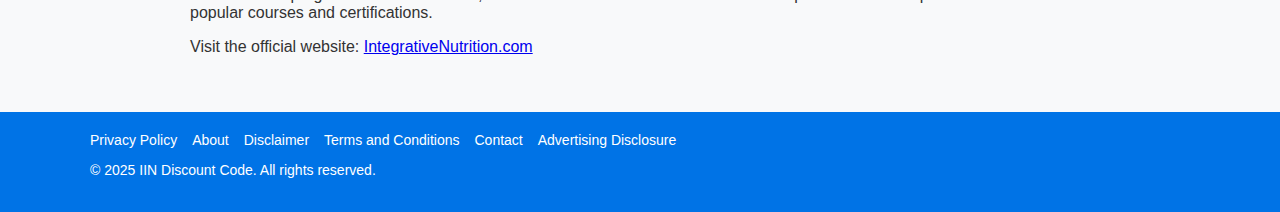
==== commit 542d23b8: "Update index.html" ====
--- a/index.html
+++ b/index.html
@@ -14,10 +14,10 @@
   <!-- ✅ Meta 基础设置 -->
   <meta charset="UTF-8" />
   <meta name="viewport" content="width=device-width, initial-scale=1.0" />
-  <meta name="description" content="Get verified IIN discount codes for 2025 and save up to 30% on all Integrative Nutrition programs, including Health Coach Training, Gut Health, Hormone Health & more. Limited-time offer, tested and updated regularly.">
+  <meta name="description" content="Get verified IIN discount codes for 2025 and save up to 36% on all Integrative Nutrition programs, including Health Coach Training, Gut Health, Hormone Health & more. Limited-time offer, tested and updated regularly.">
   <meta name="keywords" content="IIN Discount Code, IIN Promo Code, Integrative Nutrition Coupon, Health Coach Discount, IIN Course Savings">
   <link rel="canonical" href="https://iindiscountcode.com/" />
-  <title>IIN Discount Code 2025 – Save 30% on All Integrative Nutrition Courses</title>
+  <title>IIN Discount Code 2025 – Save 36% on All Integrative Nutrition Courses</title>
 
   <!-- ✅ Favicon 图标 -->
   <link rel="icon" type="image/x-icon" href="/favicon.ico">
@@ -28,12 +28,12 @@
   <link rel="stylesheet" href="css/styles.css?v=13" />
 
   <!-- ✅ Open Graph (Facebook, LinkedIn 分享时用) -->
-  <meta property="og:title" content="IIN Discount Code – Save 30% on All IIN Courses" />
-  <meta property="og:description" content="Unlock 30% savings on Health Coach Training and all IIN enrichment programs with our verified 2025 discount codes." />
+  <meta property="og:title" content="IIN Discount Code – Save 36% on All IIN Courses" />
+  <meta property="og:description" content="Unlock 36% savings on Health Coach Training and all IIN enrichment programs with our verified 2025 discount codes." />
 
   <!-- ✅ Twitter Card -->
-  <meta name="twitter:title" content="IIN Discount Code – Save 30% on All IIN Courses" />
-  <meta name="twitter:description" content="Limited-time offer: Save up to 30% on all IIN courses. Updated regularly." />
+  <meta name="twitter:title" content="IIN Discount Code – Save 36% on All IIN Courses" />
+  <meta name="twitter:description" content="Limited-time offer: Save up to 36% on all IIN courses. Updated regularly." />
 
   
 
@@ -72,12 +72,12 @@
 <div class="share-section share-top">
   <p>Enjoy this exclusive IIN discount? Share it with others:</p>
   <a href="https://www.facebook.com/sharer/sharer.php?u=https://iindiscountcode.com" target="_blank" class="share-btn facebook">Facebook</a>
-  <a href="https://twitter.com/intent/tweet?url=https://iindiscountcode.com&text=Save%2030%%20on%20IIN%20Courses!" target="_blank" class="share-btn twitter">Twitter</a>
+  <a href="https://twitter.com/intent/tweet?url=https://iindiscountcode.com&text=Save%2036%%20on%20IIN%20Courses!" target="_blank" class="share-btn twitter">Twitter</a>
   <a href="https://wa.me/?text=Check%20this%20out:%20https://iindiscountcode.com" target="_blank" class="share-btn whatsapp">WhatsApp</a>
 </div>
 
    <!-- ✅ 分节标题：课程列表 -->
-  <h2>Top IIN Courses with 30% Discount</h2>
+  <h2>Top IIN Courses with 36% Discount</h2>
 
   <!-- ✅ 第一门课程 -->
     <table class="coupon-table">
@@ -90,7 +90,7 @@
 
         </tr>
         <tr>
-            <td rowspan="2" class="discount-percent">30% OFF</td>
+            <td rowspan="2" class="discount-percent">36% OFF</td>
             <td class="verified">✅ Verified on 19th March</td>
             <td class="users">📌 1260 users</td>
             <td class="copy-code">
@@ -112,7 +112,7 @@
         </tr>
         <tr>
             <td colspan="4" class="coupon-details">
-                Manually tested on 19th March. The 30% discount offer is working with the promo code NAIJIANLINXIIN at the Institute for Integrative Nutrition.
+                Manually tested on 19th March. The 36% discount offer is working with the promo code NAIJIANLINXIIN at the Institute for Integrative Nutrition.
             </td>
         </tr>
         <tr>
@@ -127,10 +127,10 @@
   Spanning core topics like nutrition science, behavior change, coaching techniques, and holistic wellness, 
   this flagship program equips students with real-world skills to launch a career as a certified health coach. 
   With 100% online learning, expert instructors, and flexible pacing, it's ideal for busy professionals and aspiring wellness leaders. 
-  By using our exclusive IIN discount code, you can save 30% and start your journey into the health coaching industry at a lower cost.1
+  By using our exclusive IIN discount code, you can save 36% and start your journey into the health coaching industry at a lower cost.1
 </p>
 <p class="course-keyword-note">
-  👉 Apply your IIN discount code to the flagship Health Coach Training Program™ and save 30% on your path to certification.
+  👉 Apply your IIN discount code to the flagship Health Coach Training Program™ and save 36% on your path to certification.
 </p>
 
 
@@ -145,7 +145,7 @@
 
         </tr>
         <tr>
-            <td rowspan="2" class="discount-percent">30% OFF</td>
+            <td rowspan="2" class="discount-percent">36% OFF</td>
             <td class="verified">✅ Verified on 19th March</td>
             <td class="users">📌 1492 users</td>
             <td class="copy-code">
@@ -167,7 +167,7 @@
         </tr>
         <tr>
             <td colspan="4" class="coupon-details">
-                Manually tested on 19th March. The 30% discount offer is working with the promo code NAIJIANLINXIIN at the Institute for Integrative Nutrition.
+                Manually tested on 19th March. The 36% discount offer is working with the promo code NAIJIANLINXIIN at the Institute for Integrative Nutrition.
             </td>
         </tr>
         <tr>
@@ -184,7 +184,7 @@
 </p>
 
   <p class="course-keyword-note">
-  👉 Use your IIN discount code to unlock 30% off this in-depth Hormone Health Course from IIN.
+  👉 Use your IIN discount code to unlock 36% off this in-depth Hormone Health Course from IIN.
 </p>
 
    <!-- ✅ 第三门课程 -->
@@ -198,7 +198,7 @@
 
         </tr>
         <tr>
-            <td rowspan="2" class="discount-percent">30% OFF</td>
+            <td rowspan="2" class="discount-percent">36% OFF</td>
             <td class="verified">✅ Verified on 19th March</td>
             <td class="users">📌 1963 users</td>
             <td class="copy-code">
@@ -220,7 +220,7 @@
         </tr>
         <tr>
             <td colspan="4" class="coupon-details">
-                Manually tested on 19th March. The 30% discount offer is working with the promo code NAIJIANLINXIIN at the Institute for Integrative Nutrition.
+                Manually tested on 19th March. The 36% discount offer is working with the promo code NAIJIANLINXIIN at the Institute for Integrative Nutrition.
             </td>
         </tr>
         <tr>
@@ -251,7 +251,7 @@
 
         </tr>
         <tr>
-            <td rowspan="2" class="discount-percent">30% OFF</td>
+            <td rowspan="2" class="discount-percent">36% OFF</td>
             <td class="verified">✅ Verified on 19th March</td>
             <td class="users">📌 1260 users</td>
             <td class="copy-code">
@@ -273,7 +273,7 @@
         </tr>
         <tr>
             <td colspan="4" class="coupon-details">
-                Manually tested on 19th March. The 30% discount offer is working with the promo code NAIJIANLINXIIN at the Institute for Integrative Nutrition.
+                Manually tested on 19th March. The 36% discount offer is working with the promo code NAIJIANLINXIIN at the Institute for Integrative Nutrition.
             </td>
         </tr>
         <tr>
@@ -290,7 +290,7 @@
 </p>
 
   <p class="course-keyword-note">
-  👉 Save 30% on IIN’s Mindful Eating Course by applying your verified IIN discount code today.
+  👉 Save 36% on IIN’s Mindful Eating Course by applying your verified IIN discount code today.
 </p>
 
    <!-- ✅ 第五门课程 -->
@@ -304,7 +304,7 @@
 
         </tr>
         <tr>
-            <td rowspan="2" class="discount-percent">30% OFF</td>
+            <td rowspan="2" class="discount-percent">36% OFF</td>
             <td class="verified">✅ Verified on 19th March</td>
             <td class="users">📌 2968 users</td>
             <td class="copy-code">
@@ -326,7 +326,7 @@
         </tr>
         <tr>
             <td colspan="4" class="coupon-details">
-                Manually tested on 19th March. The 30% discount offer is working with the promo code NAIJIANLINXIIN at the Institute for Integrative Nutrition.
+                Manually tested on 19th March. The 36% discount offer is working with the promo code NAIJIANLINXIIN at the Institute for Integrative Nutrition.
             </td>
         </tr>
         <tr>
@@ -357,7 +357,7 @@
 
         </tr>
         <tr>
-            <td rowspan="2" class="discount-percent">30% OFF</td>
+            <td rowspan="2" class="discount-percent">36% OFF</td>
             <td class="verified">✅ Verified on 19th March</td>
             <td class="users">📌 2397 users</td>
             <td class="copy-code">
@@ -379,7 +379,7 @@
         </tr>
         <tr>
             <td colspan="4" class="coupon-details">
-                Manually tested on 19th March. The 30% discount offer is working with the promo code NAIJIANLINXIIN at the Institute for Integrative Nutrition.
+                Manually tested on 19th March. The 36% discount offer is working with the promo code NAIJIANLINXIIN at the Institute for Integrative Nutrition.
             </td>
         </tr>
         <tr>
@@ -396,7 +396,7 @@
 </p>
 
   <p class="course-keyword-note">
-  👉 Apply your IIN discount code to receive 30% off Nutrition for Life — one of IIN’s top foundational courses.
+  👉 Apply your IIN discount code to receive 36% off Nutrition for Life — one of IIN’s top foundational courses.
 </p>
 
    <!-- ✅ 第七门课程 -->
@@ -410,7 +410,7 @@
 
         </tr>
         <tr>
-            <td rowspan="2" class="discount-percent">30% OFF</td>
+            <td rowspan="2" class="discount-percent">36% OFF</td>
             <td class="verified">✅ Verified on 19th March</td>
             <td class="users">📌 2385 users</td>
             <td class="copy-code">
@@ -432,7 +432,7 @@
         </tr>
         <tr>
             <td colspan="4" class="coupon-details">
-                Manually tested on 19th March. The 30% discount offer is working with the promo code NAIJIANLINXIIN at the Institute for Integrative Nutrition.
+                Manually tested on 19th March. The 36% discount offer is working with the promo code NAIJIANLINXIIN at the Institute for Integrative Nutrition.
             </td>
         </tr>
         <tr>
@@ -449,7 +449,7 @@
 </p>
 
   <p class="course-keyword-note">
-  👉 Transform your holistic wellness journey with 30% savings using your IIN discount code.
+  👉 Transform your holistic wellness journey with 36% savings using your IIN discount code.
 </p>
 
    <!-- ✅ 第八门课程 -->
@@ -463,7 +463,7 @@
 
         </tr>
         <tr>
-            <td rowspan="2" class="discount-percent">30% OFF</td>
+            <td rowspan="2" class="discount-percent">36% OFF</td>
             <td class="verified">✅ Verified on 19th March</td>
             <td class="users">📌 1513 users</td>
             <td class="copy-code">
@@ -485,7 +485,7 @@
         </tr>
         <tr>
             <td colspan="4" class="coupon-details">
-                Manually tested on 19th March. The 30% discount offer is working with the promo code NAIJIANLINXIIN at the Institute for Integrative Nutrition.
+                Manually tested on 19th March. The 36% discount offer is working with the promo code NAIJIANLINXIIN at the Institute for Integrative Nutrition.
             </td>
         </tr>
         <tr>
@@ -516,7 +516,7 @@
 
         </tr>
         <tr>
-            <td rowspan="2" class="discount-percent">30% OFF</td>
+            <td rowspan="2" class="discount-percent">36% OFF</td>
             <td class="verified">✅ Verified on 19th March</td>
             <td class="users">📌 1260 users</td>
             <td class="copy-code">
@@ -538,7 +538,7 @@
         </tr>
         <tr>
             <td colspan="4" class="coupon-details">
-                Manually tested on 19th March. The 30% discount offer is working with the promo code NAIJIANLINXIIN at the Institute for Integrative Nutrition.
+                Manually tested on 19th March. The 36% discount offer is working with the promo code NAIJIANLINXIIN at the Institute for Integrative Nutrition.
             </td>
         </tr>
         <tr>
@@ -555,7 +555,7 @@
 </p>
 
   <p class="course-keyword-note">
-  👉 Ready to become an author? Apply your IIN discount code and get 30% off Launch Your Dream Book.
+  👉 Ready to become an author? Apply your IIN discount code and get 36% off Launch Your Dream Book.
 </p>
 
   
@@ -565,7 +565,7 @@
 
   <div class="faq-item">
     <h3>🔹 What is the IIN Discount Code?</h3>
-    <p>The IIN Discount Code is a special promo code that allows you to save up to 30% on Integrative Nutrition courses.</p>
+    <p>The IIN Discount Code is a special promo code that allows you to save up to 36% on Integrative Nutrition courses.</p>
   </div>
 
   <div class="faq-item">
@@ -600,7 +600,7 @@
 
   <!-- ✅ 新增关键词段落（自然嵌入） -->
   <p>
-    To make their programs more accessible, we offer a verified <strong>IIN discount code</strong> to help students save up to 30% 
+    To make their programs more accessible, we offer a verified <strong>IIN discount code</strong> to help students save up to 36% 
     on IIN’s most popular courses and certifications.
   </p>
 
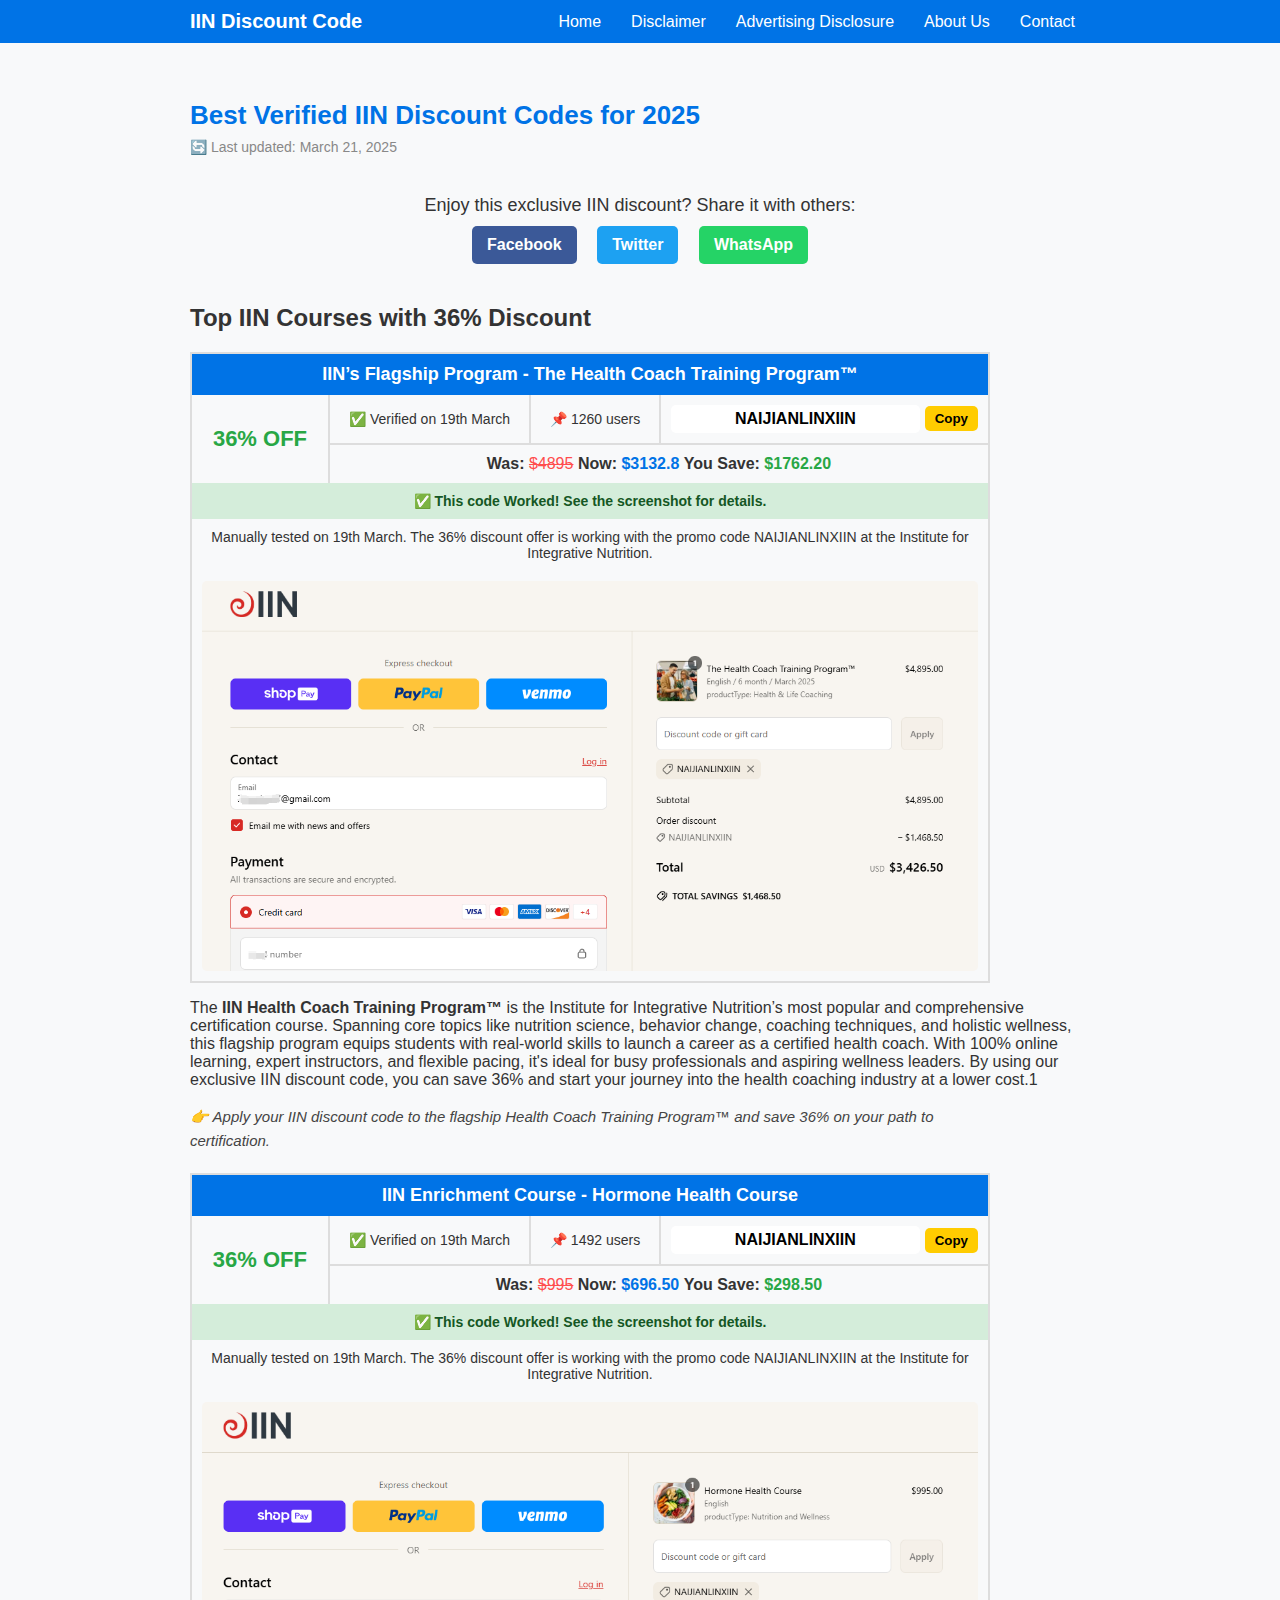
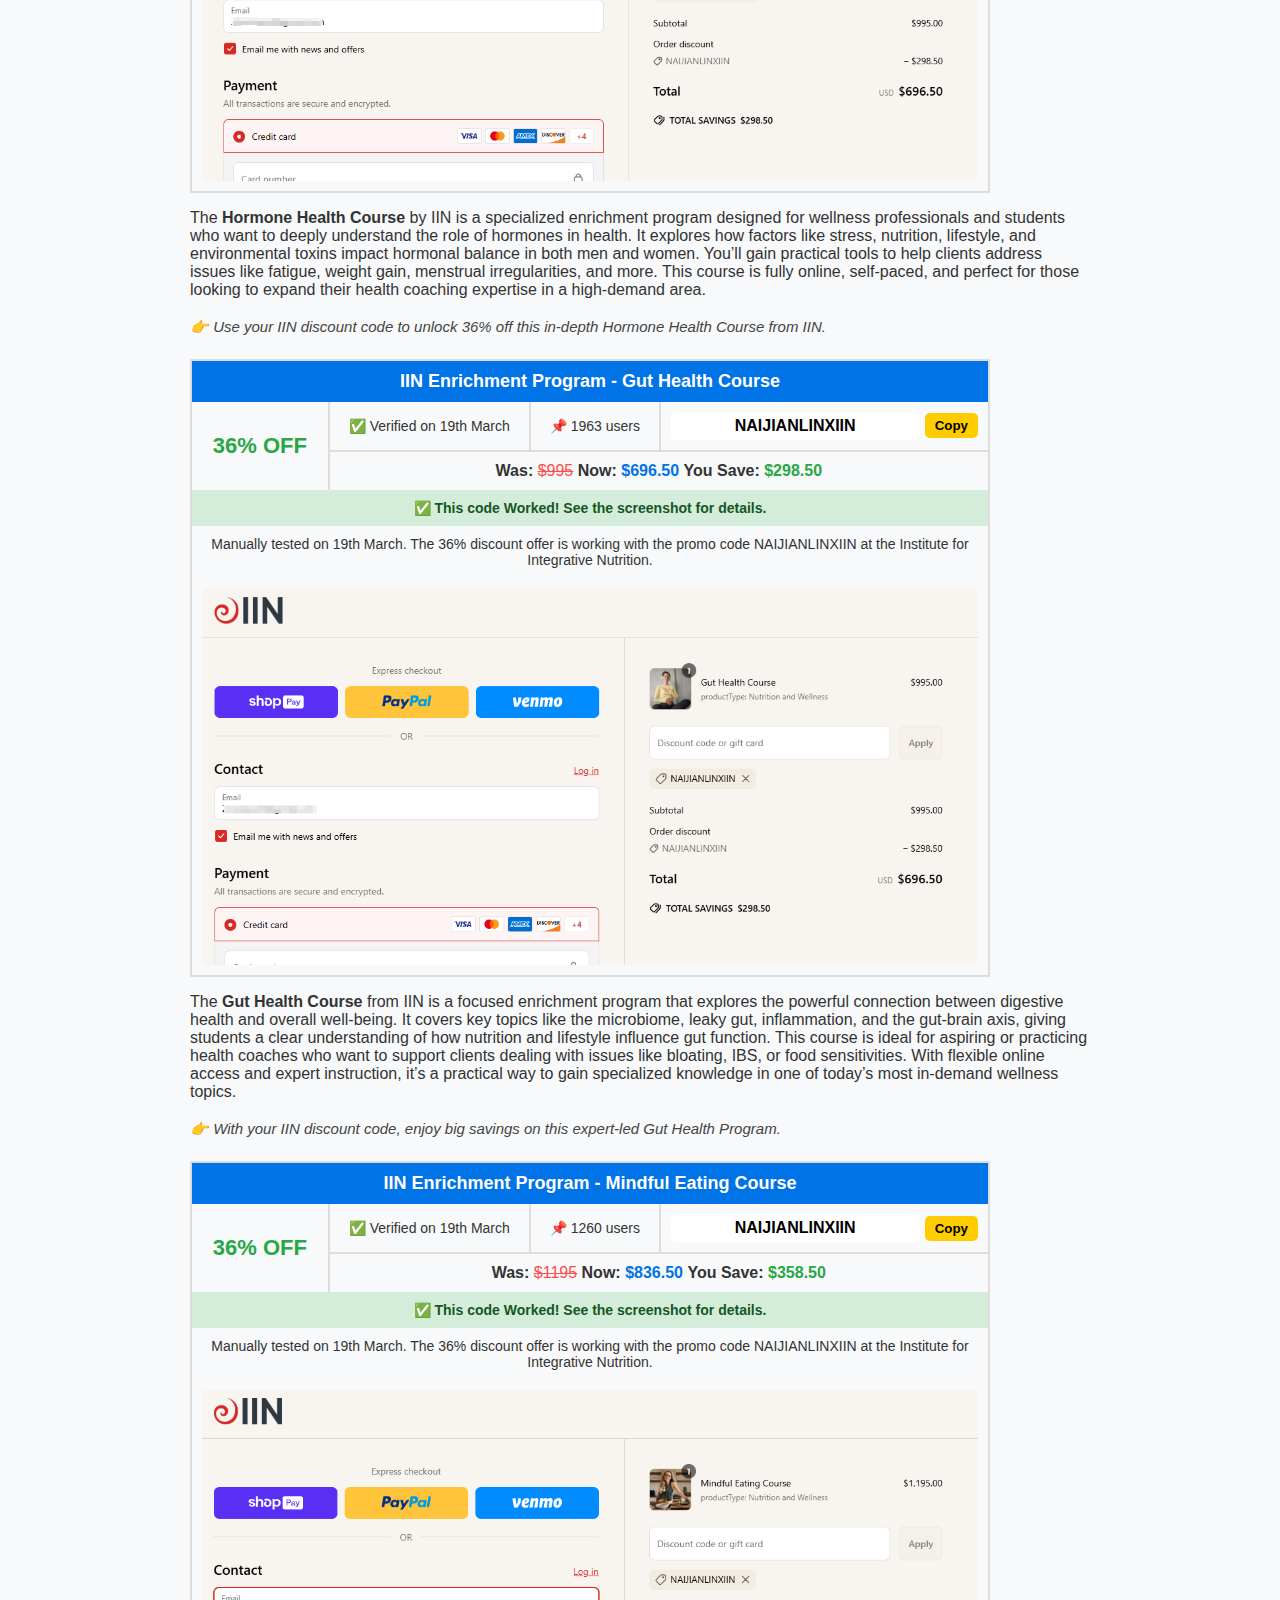
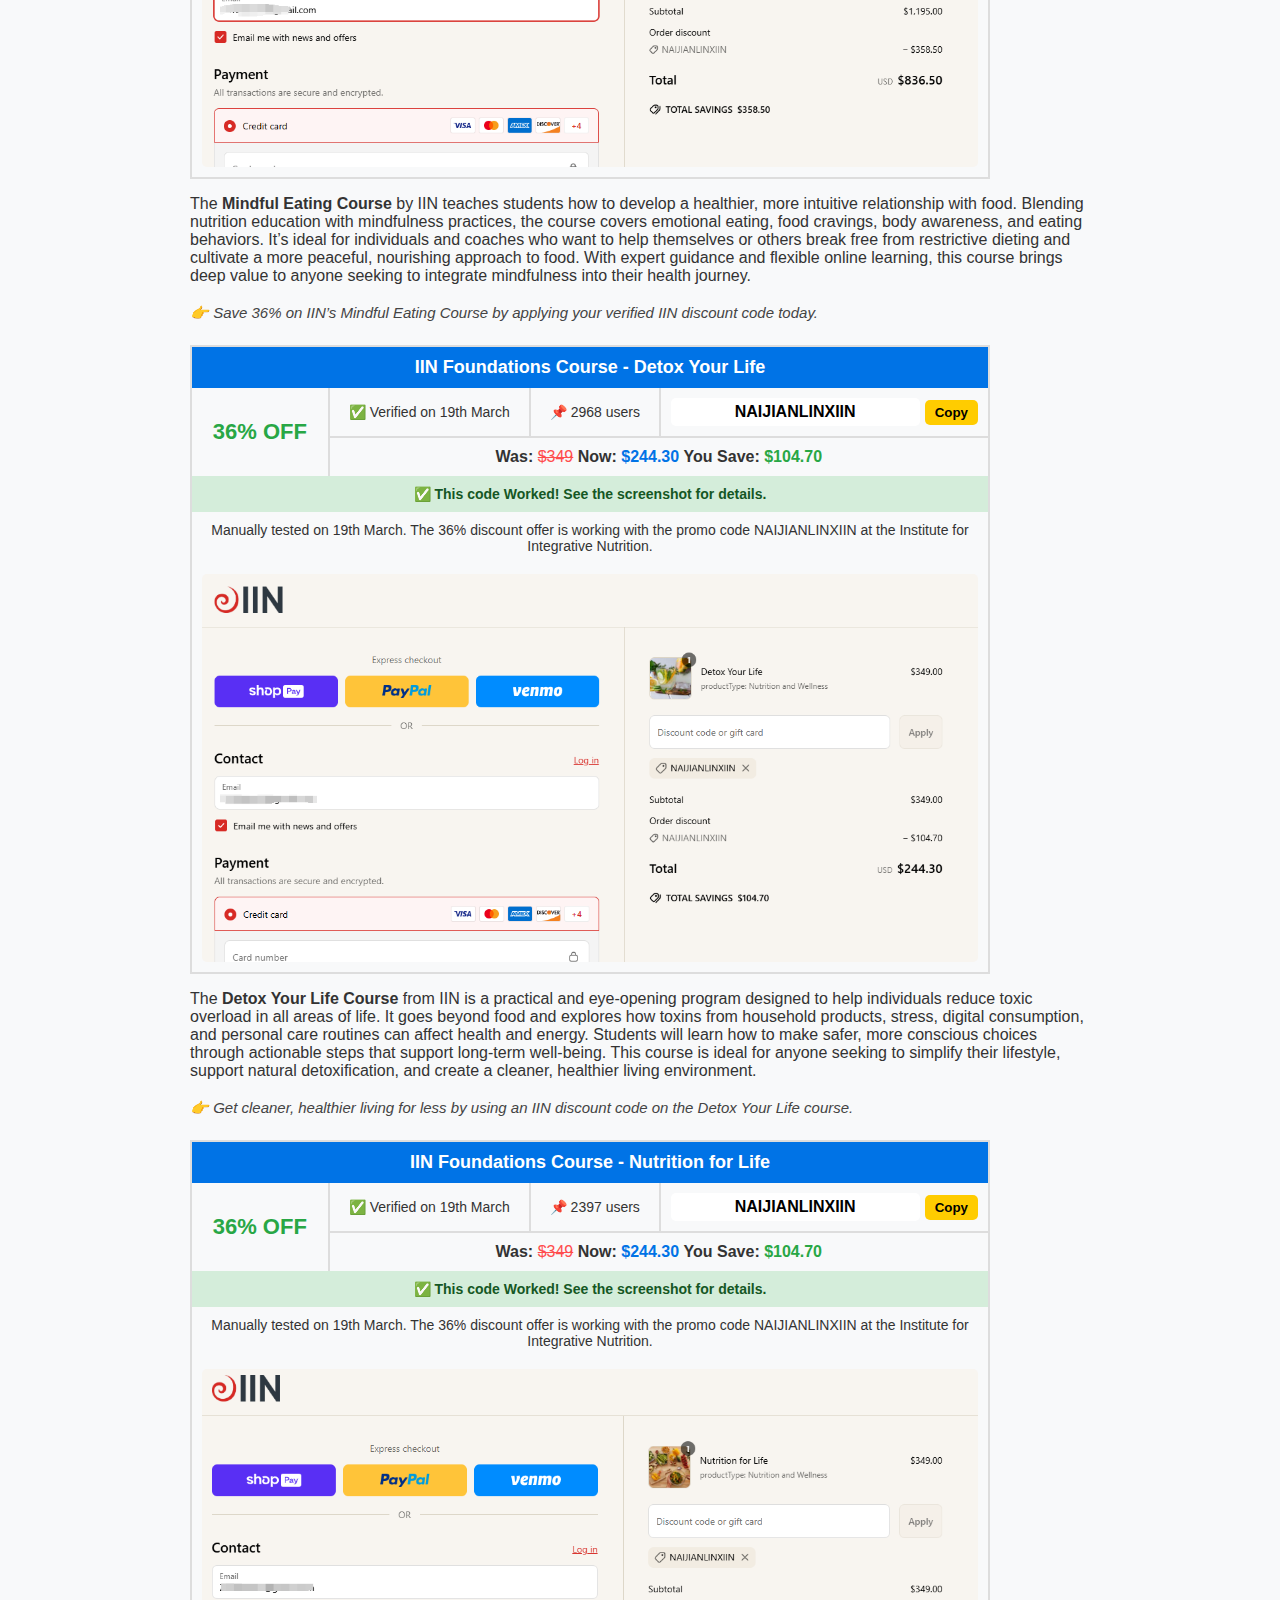
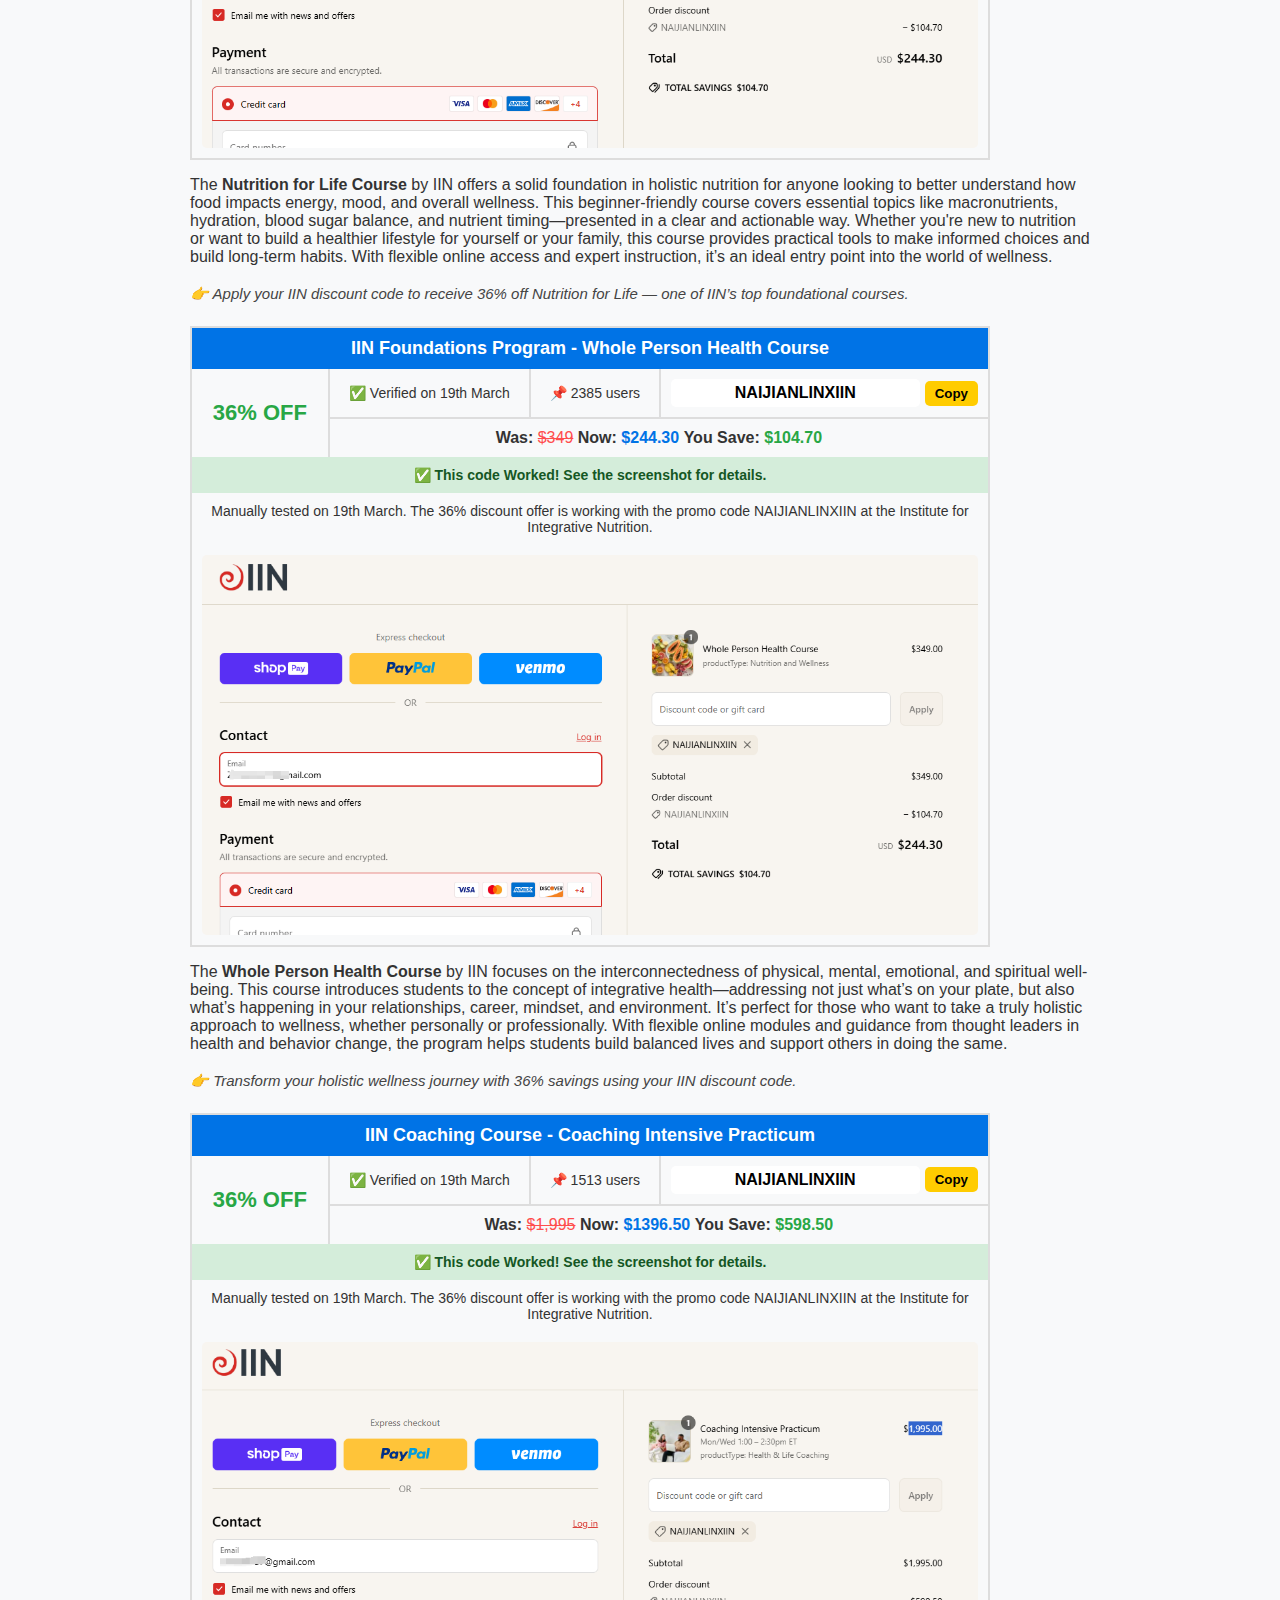
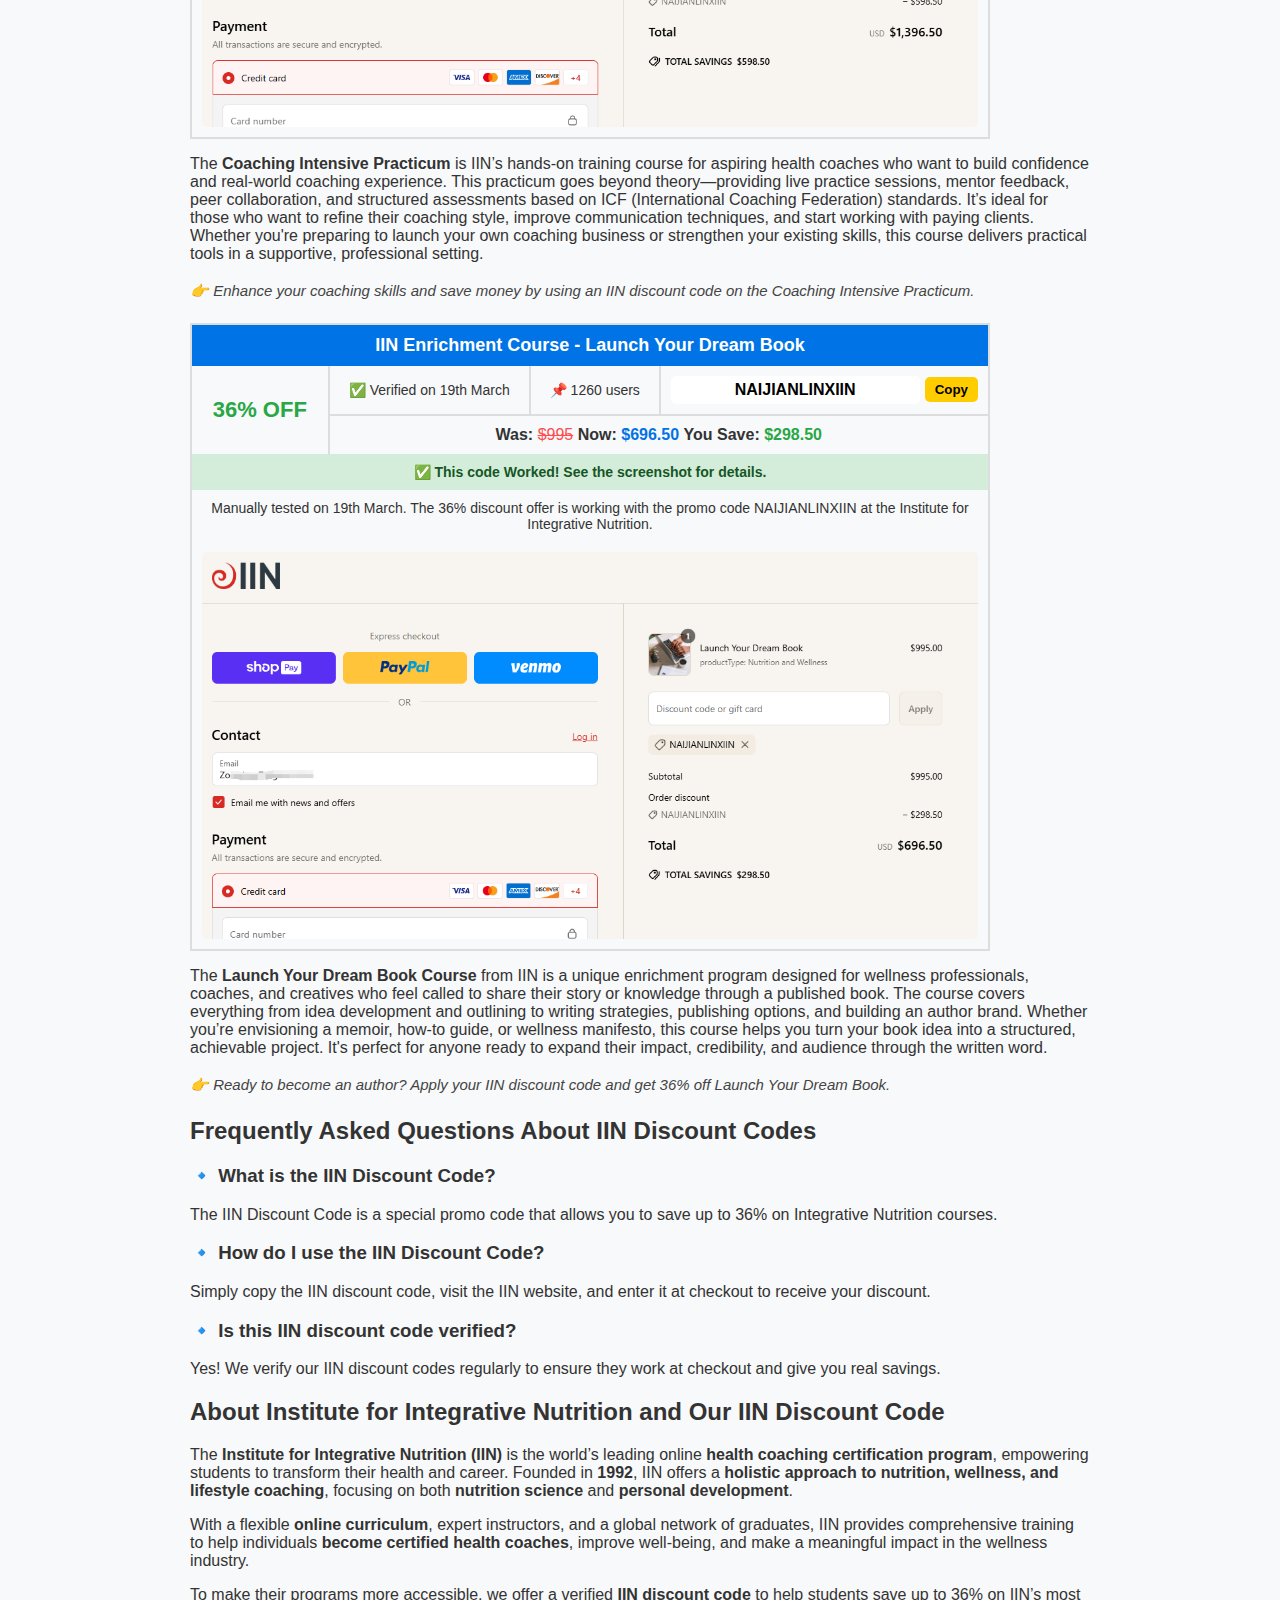
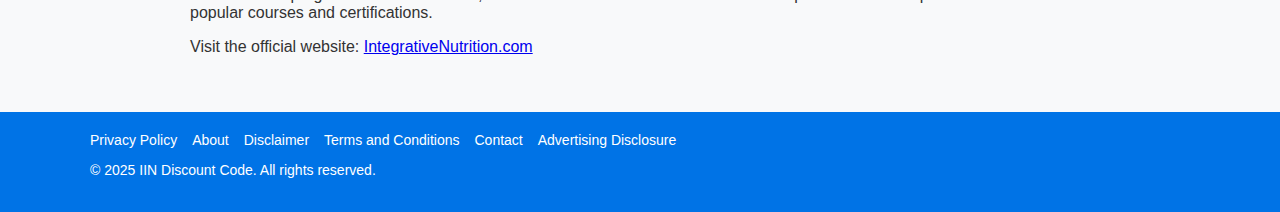
==== commit 8d7178c6: "Update index.html" ====
--- a/index.html
+++ b/index.html
@@ -103,8 +103,8 @@
 <tr>
     <td colspan="3" class="price-info">
         <strong>Was:</strong> <span class="original-price">$4895</span>  
-        <strong>Now:</strong> <span class="discounted-price">$3426.50</span>  
-        <strong>You Save:</strong> <span class="savings">$1468.50</span>
+        <strong>Now:</strong> <span class="discounted-price">$3132.8</span>  
+        <strong>You Save:</strong> <span class="savings">$1762.20</span>
     </td>
 </tr>
         <tr>
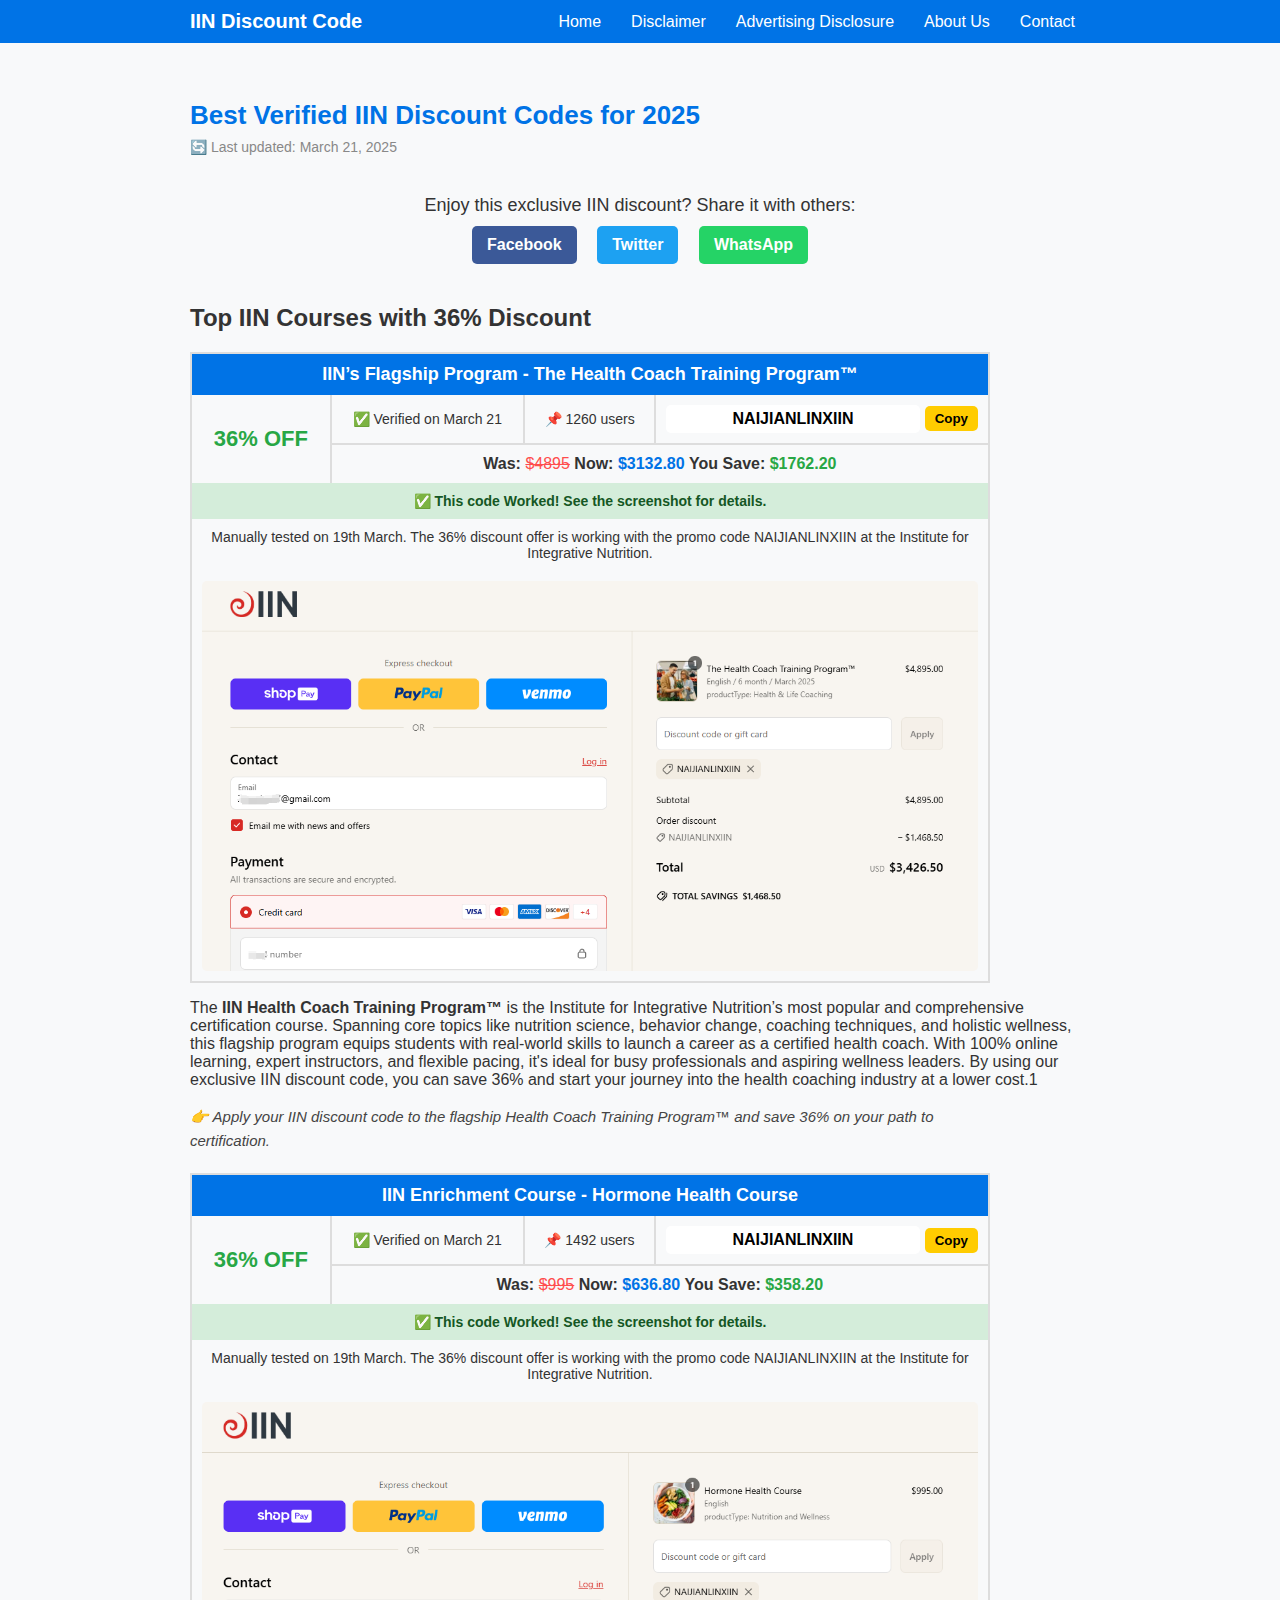
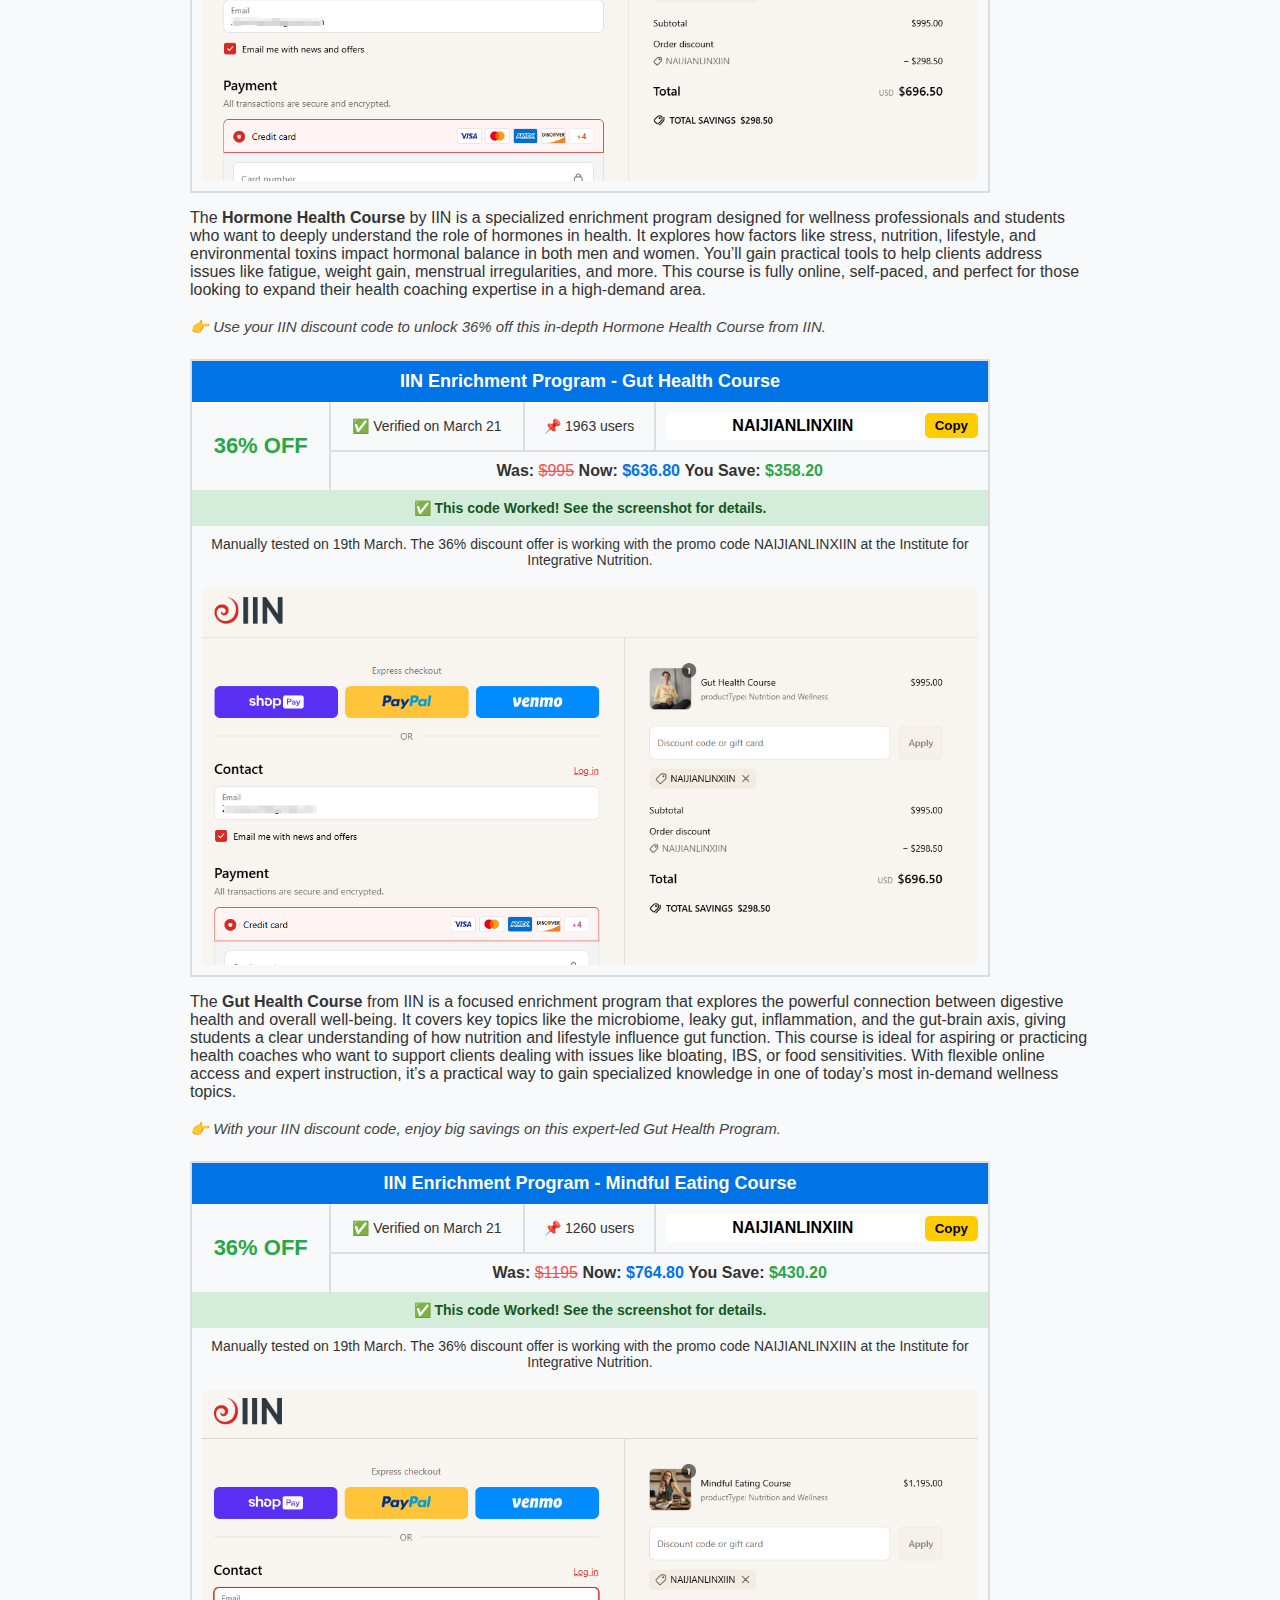
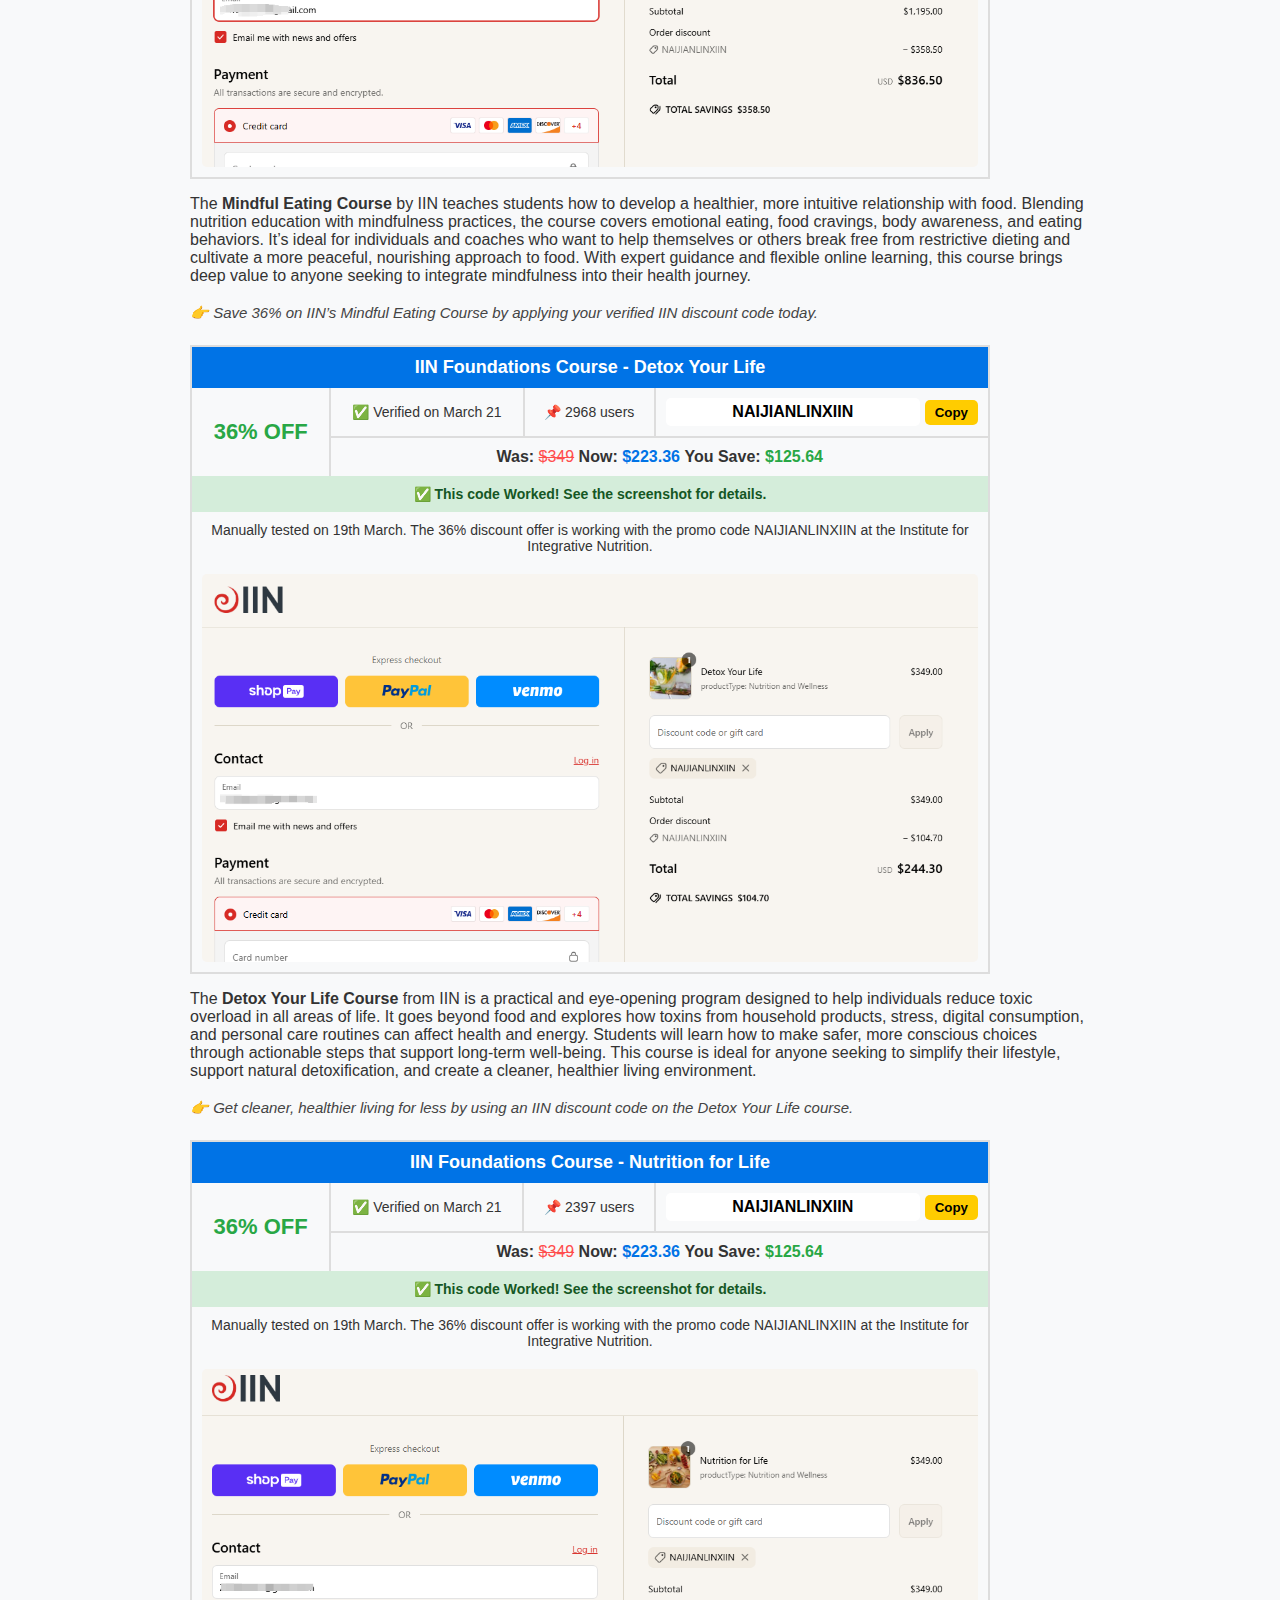
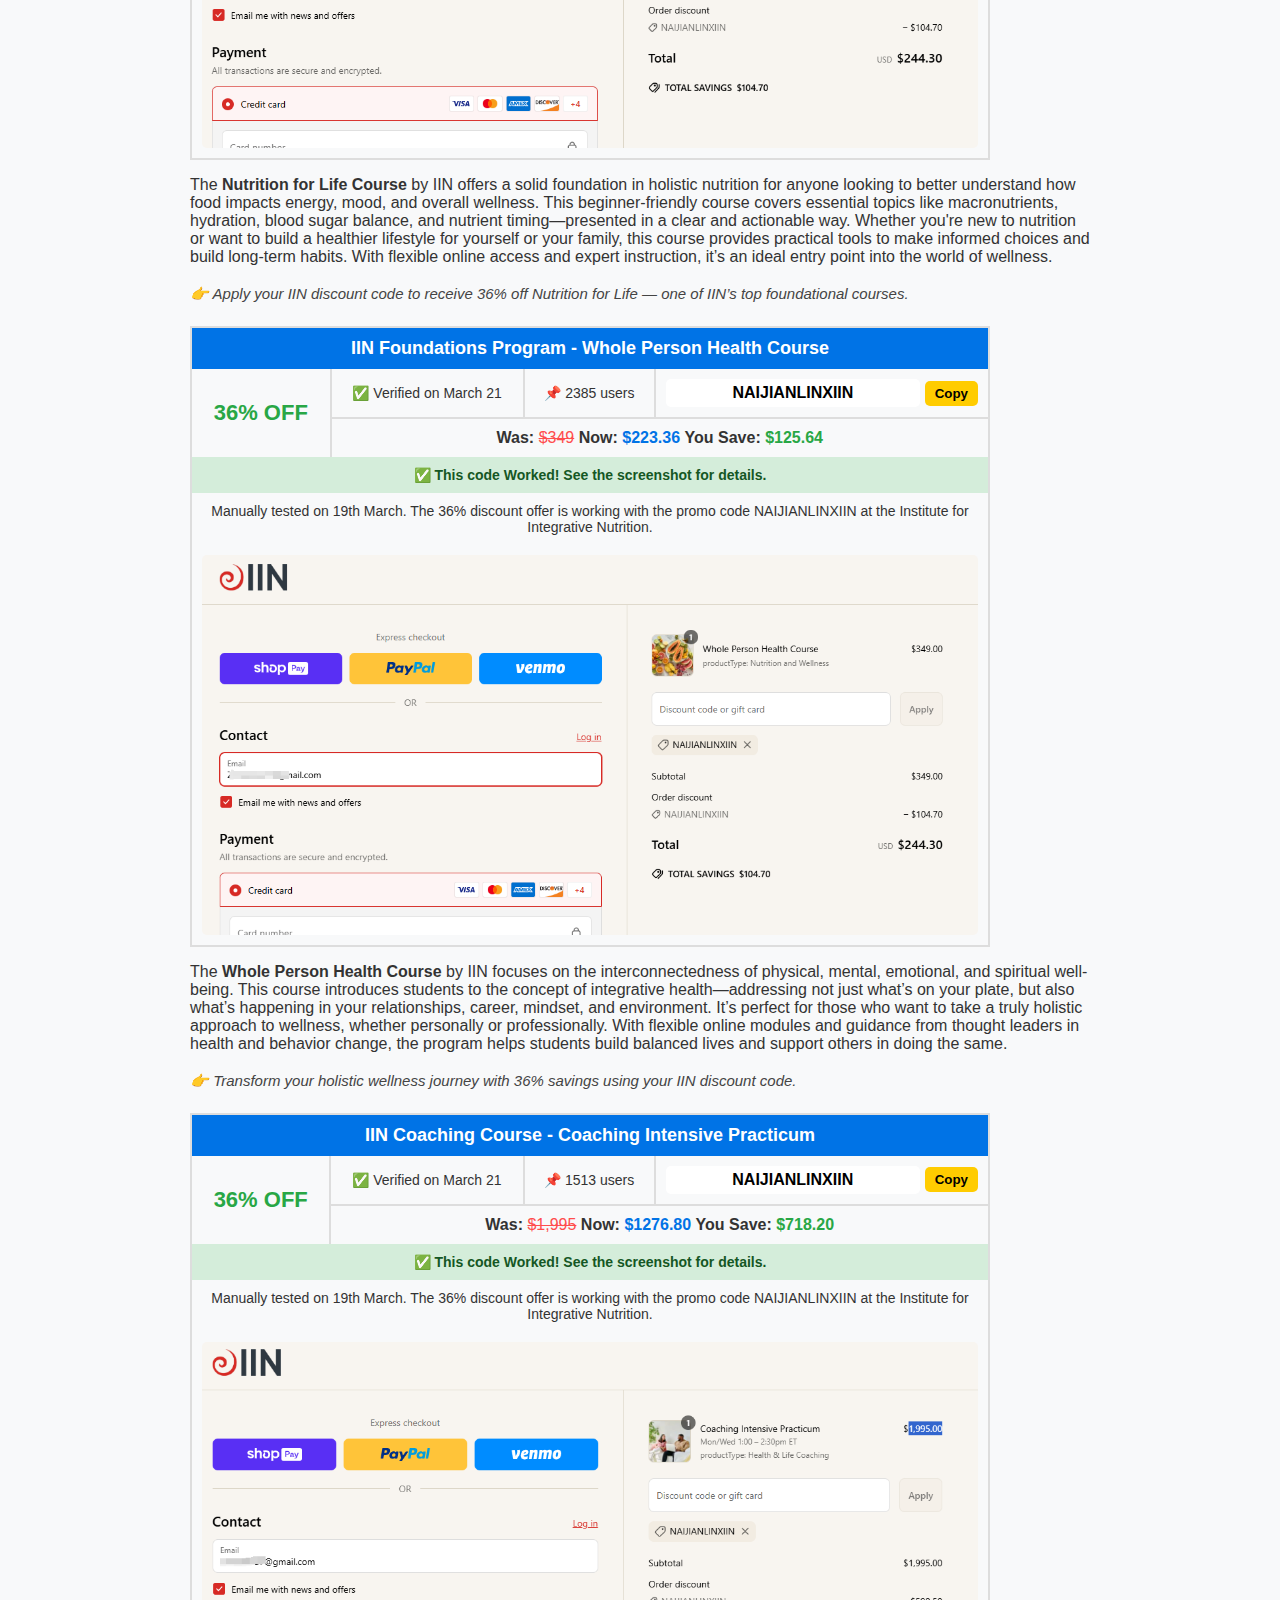
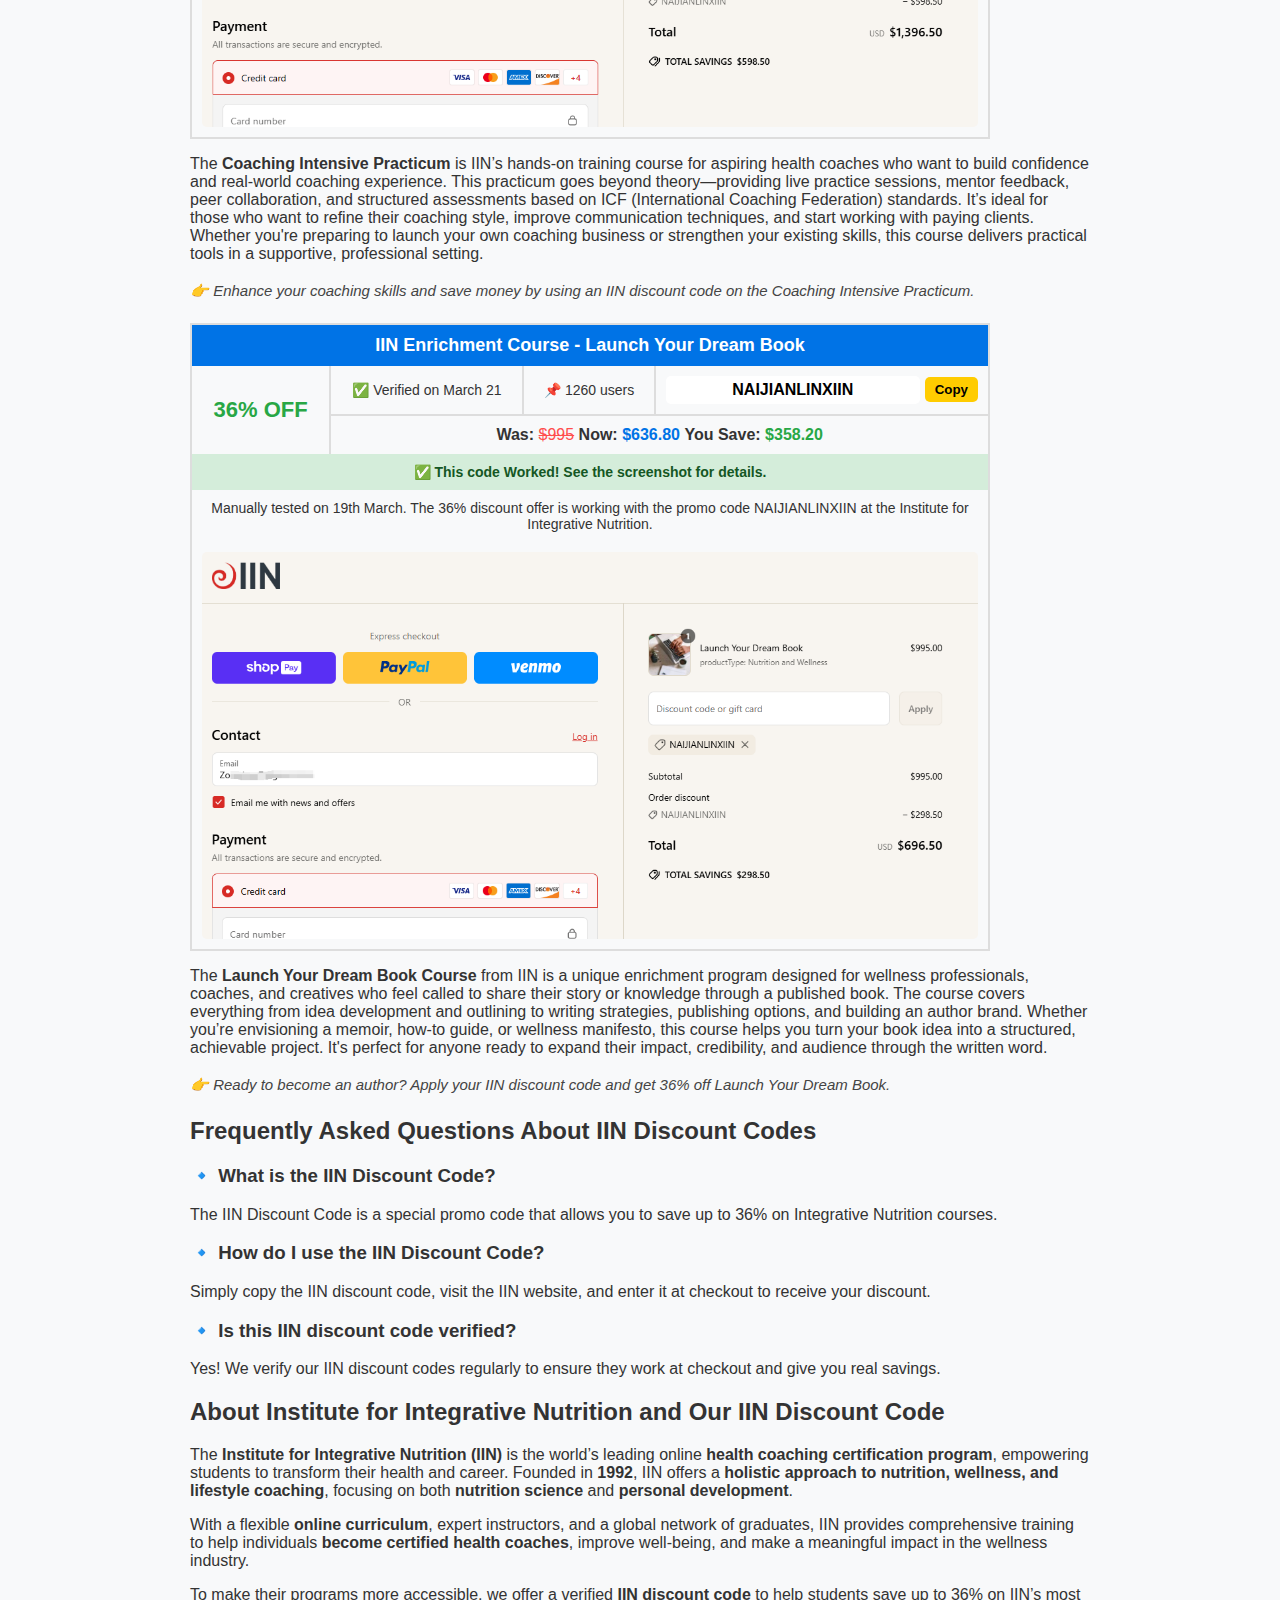
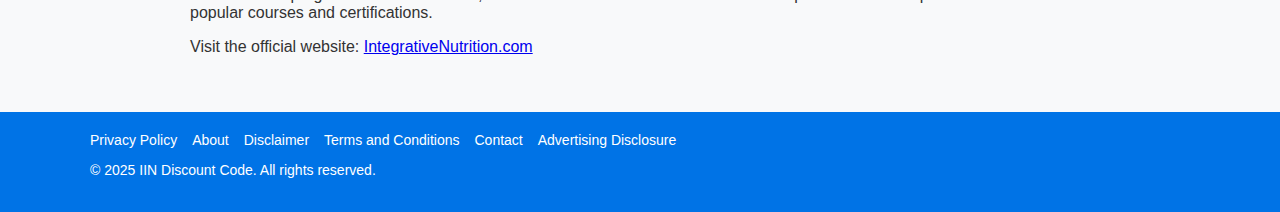
==== commit 980c0cd4: "Update index.html" ====
--- a/index.html
+++ b/index.html
@@ -91,7 +91,7 @@
         </tr>
         <tr>
             <td rowspan="2" class="discount-percent">36% OFF</td>
-            <td class="verified">✅ Verified on 19th March</td>
+            <td class="verified">✅ Verified on March 21</td>
             <td class="users">📌 1260 users</td>
             <td class="copy-code">
     <div class="code-container">
@@ -103,7 +103,7 @@
 <tr>
     <td colspan="3" class="price-info">
         <strong>Was:</strong> <span class="original-price">$4895</span>  
-        <strong>Now:</strong> <span class="discounted-price">$3132.8</span>  
+        <strong>Now:</strong> <span class="discounted-price">$3132.80</span>  
         <strong>You Save:</strong> <span class="savings">$1762.20</span>
     </td>
 </tr>
@@ -146,7 +146,7 @@
         </tr>
         <tr>
             <td rowspan="2" class="discount-percent">36% OFF</td>
-            <td class="verified">✅ Verified on 19th March</td>
+            <td class="verified">✅ Verified on March 21</td>
             <td class="users">📌 1492 users</td>
             <td class="copy-code">
     <div class="code-container">
@@ -158,8 +158,8 @@
 <tr>
     <td colspan="3" class="price-info">
         <strong>Was:</strong> <span class="original-price">$995</span>  
-        <strong>Now:</strong> <span class="discounted-price">$696.50</span>  
-        <strong>You Save:</strong> <span class="savings">$298.50</span>
+        <strong>Now:</strong> <span class="discounted-price">$636.80</span>  
+        <strong>You Save:</strong> <span class="savings">$358.20</span>
     </td>
 </tr>
         <tr>
@@ -199,7 +199,7 @@
         </tr>
         <tr>
             <td rowspan="2" class="discount-percent">36% OFF</td>
-            <td class="verified">✅ Verified on 19th March</td>
+            <td class="verified">✅ Verified on March 21</td>
             <td class="users">📌 1963 users</td>
             <td class="copy-code">
     <div class="code-container">
@@ -211,8 +211,8 @@
 <tr>
     <td colspan="3" class="price-info">
         <strong>Was:</strong> <span class="original-price">$995</span>  
-        <strong>Now:</strong> <span class="discounted-price">$696.50</span>  
-        <strong>You Save:</strong> <span class="savings">$298.50</span>
+        <strong>Now:</strong> <span class="discounted-price">$636.80</span>  
+        <strong>You Save:</strong> <span class="savings">$358.20</span>
     </td>
 </tr>
         <tr>
@@ -252,7 +252,7 @@
         </tr>
         <tr>
             <td rowspan="2" class="discount-percent">36% OFF</td>
-            <td class="verified">✅ Verified on 19th March</td>
+            <td class="verified">✅ Verified on March 21</td>
             <td class="users">📌 1260 users</td>
             <td class="copy-code">
     <div class="code-container">
@@ -264,8 +264,8 @@
 <tr>
     <td colspan="3" class="price-info">
         <strong>Was:</strong> <span class="original-price">$1195</span>  
-        <strong>Now:</strong> <span class="discounted-price">$836.50</span>  
-        <strong>You Save:</strong> <span class="savings">$358.50</span>
+        <strong>Now:</strong> <span class="discounted-price">$764.80</span>  
+        <strong>You Save:</strong> <span class="savings">$430.20</span>
     </td>
 </tr>
         <tr>
@@ -305,7 +305,7 @@
         </tr>
         <tr>
             <td rowspan="2" class="discount-percent">36% OFF</td>
-            <td class="verified">✅ Verified on 19th March</td>
+            <td class="verified">✅ Verified on March 21</td>
             <td class="users">📌 2968 users</td>
             <td class="copy-code">
     <div class="code-container">
@@ -317,8 +317,8 @@
 <tr>
     <td colspan="3" class="price-info">
         <strong>Was:</strong> <span class="original-price">$349</span>  
-        <strong>Now:</strong> <span class="discounted-price">$244.30</span>  
-        <strong>You Save:</strong> <span class="savings">$104.70</span>
+        <strong>Now:</strong> <span class="discounted-price">$223.36</span>  
+        <strong>You Save:</strong> <span class="savings">$125.64</span>
     </td>
 </tr>
         <tr>
@@ -358,7 +358,7 @@
         </tr>
         <tr>
             <td rowspan="2" class="discount-percent">36% OFF</td>
-            <td class="verified">✅ Verified on 19th March</td>
+            <td class="verified">✅ Verified on March 21</td>
             <td class="users">📌 2397 users</td>
             <td class="copy-code">
     <div class="code-container">
@@ -370,8 +370,8 @@
 <tr>
     <td colspan="3" class="price-info">
         <strong>Was:</strong> <span class="original-price">$349</span>  
-        <strong>Now:</strong> <span class="discounted-price">$244.30</span>  
-        <strong>You Save:</strong> <span class="savings">$104.70</span>
+        <strong>Now:</strong> <span class="discounted-price">$223.36</span>  
+        <strong>You Save:</strong> <span class="savings">$125.64</span>
     </td>
 </tr>
         <tr>
@@ -411,7 +411,7 @@
         </tr>
         <tr>
             <td rowspan="2" class="discount-percent">36% OFF</td>
-            <td class="verified">✅ Verified on 19th March</td>
+            <td class="verified">✅ Verified on March 21</td>
             <td class="users">📌 2385 users</td>
             <td class="copy-code">
     <div class="code-container">
@@ -423,8 +423,8 @@
 <tr>
     <td colspan="3" class="price-info">
         <strong>Was:</strong> <span class="original-price">$349</span>  
-        <strong>Now:</strong> <span class="discounted-price">$244.30</span>  
-        <strong>You Save:</strong> <span class="savings">$104.70</span>
+        <strong>Now:</strong> <span class="discounted-price">$223.36</span>  
+        <strong>You Save:</strong> <span class="savings">$125.64</span>
     </td>
 </tr>
         <tr>
@@ -464,7 +464,7 @@
         </tr>
         <tr>
             <td rowspan="2" class="discount-percent">36% OFF</td>
-            <td class="verified">✅ Verified on 19th March</td>
+            <td class="verified">✅ Verified on March 21</td>
             <td class="users">📌 1513 users</td>
             <td class="copy-code">
     <div class="code-container">
@@ -476,8 +476,8 @@
 <tr>
     <td colspan="3" class="price-info">
         <strong>Was:</strong> <span class="original-price">$1,995</span>  
-        <strong>Now:</strong> <span class="discounted-price">$1396.50</span>  
-        <strong>You Save:</strong> <span class="savings">$598.50</span>
+        <strong>Now:</strong> <span class="discounted-price">$1276.80</span>  
+        <strong>You Save:</strong> <span class="savings">$718.20</span>
     </td>
 </tr>
         <tr>
@@ -517,7 +517,7 @@
         </tr>
         <tr>
             <td rowspan="2" class="discount-percent">36% OFF</td>
-            <td class="verified">✅ Verified on 19th March</td>
+            <td class="verified">✅ Verified on March 21</td>
             <td class="users">📌 1260 users</td>
             <td class="copy-code">
     <div class="code-container">
@@ -529,8 +529,8 @@
 <tr>
     <td colspan="3" class="price-info">
         <strong>Was:</strong> <span class="original-price">$995</span>  
-        <strong>Now:</strong> <span class="discounted-price">$696.50</span>  
-        <strong>You Save:</strong> <span class="savings">$298.50</span>
+        <strong>Now:</strong> <span class="discounted-price">$636.80</span>  
+        <strong>You Save:</strong> <span class="savings">$358.20</span>
     </td>
 </tr>
         <tr>
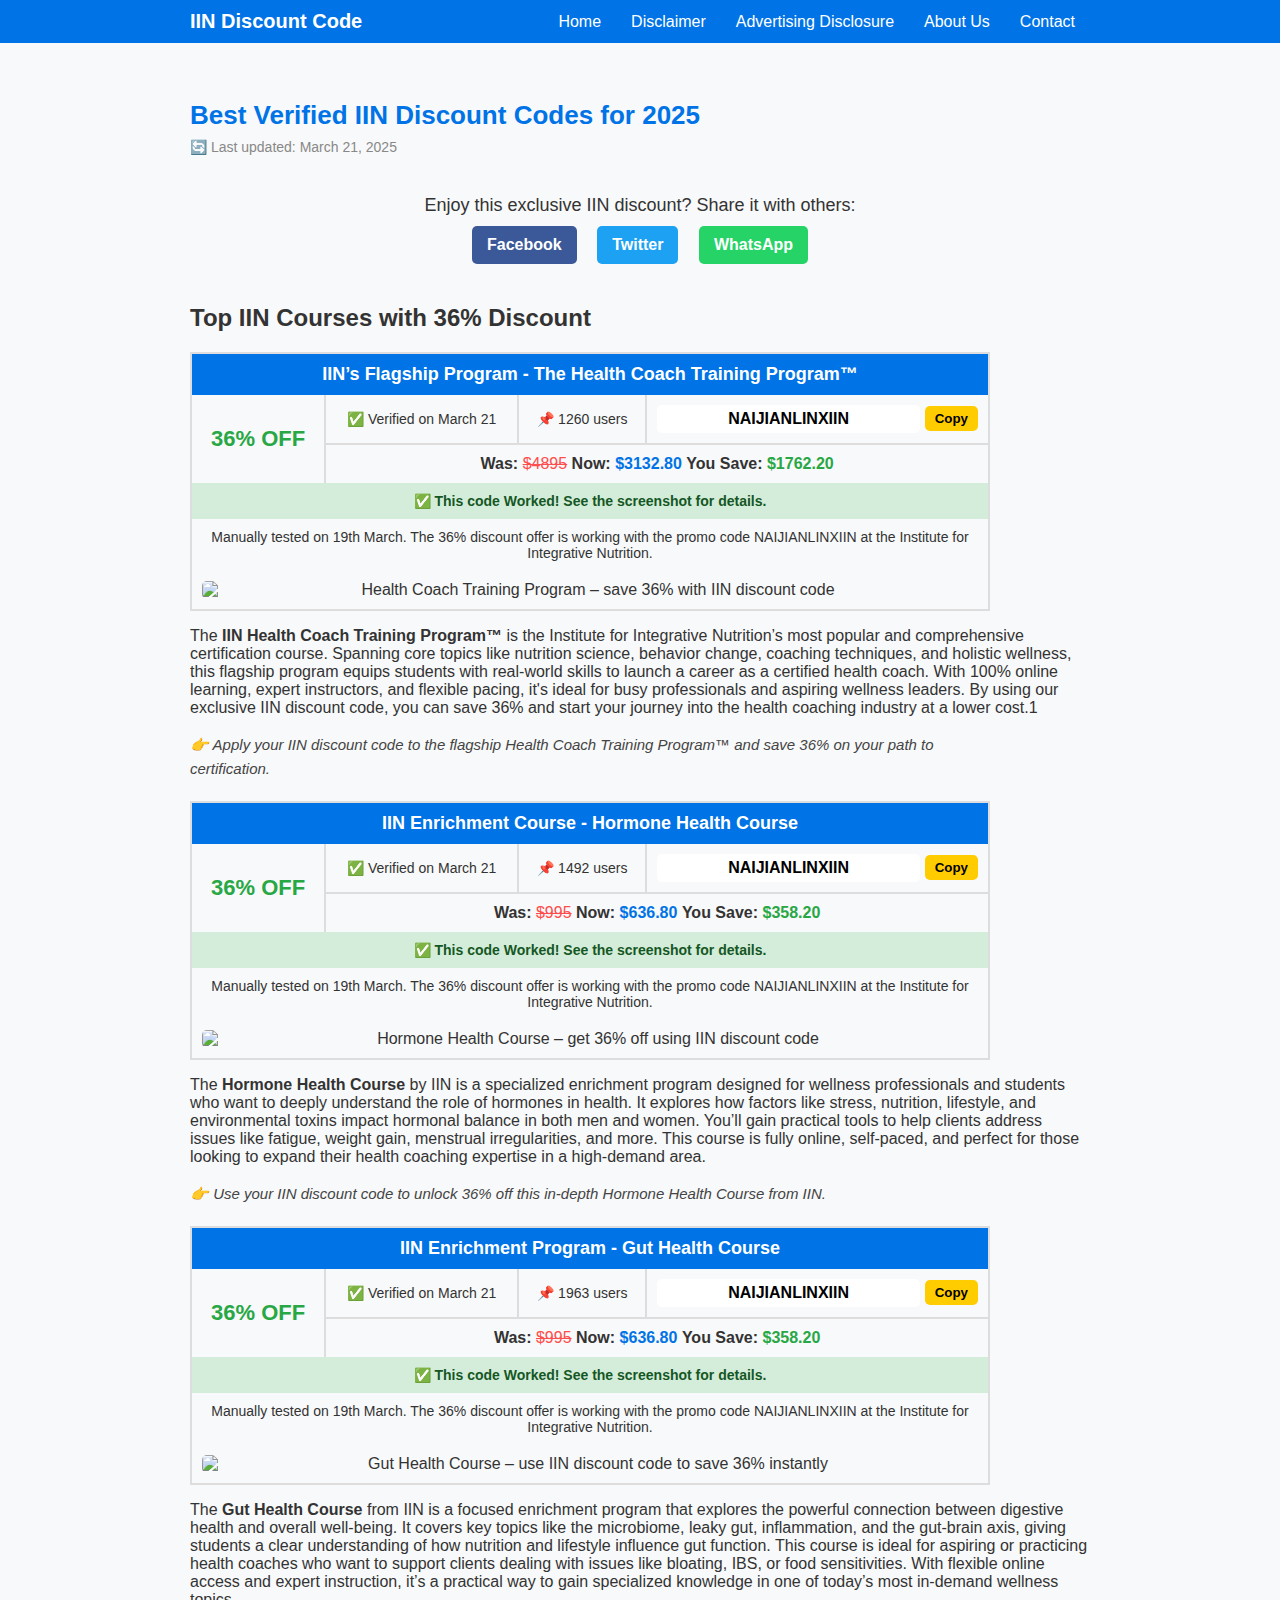
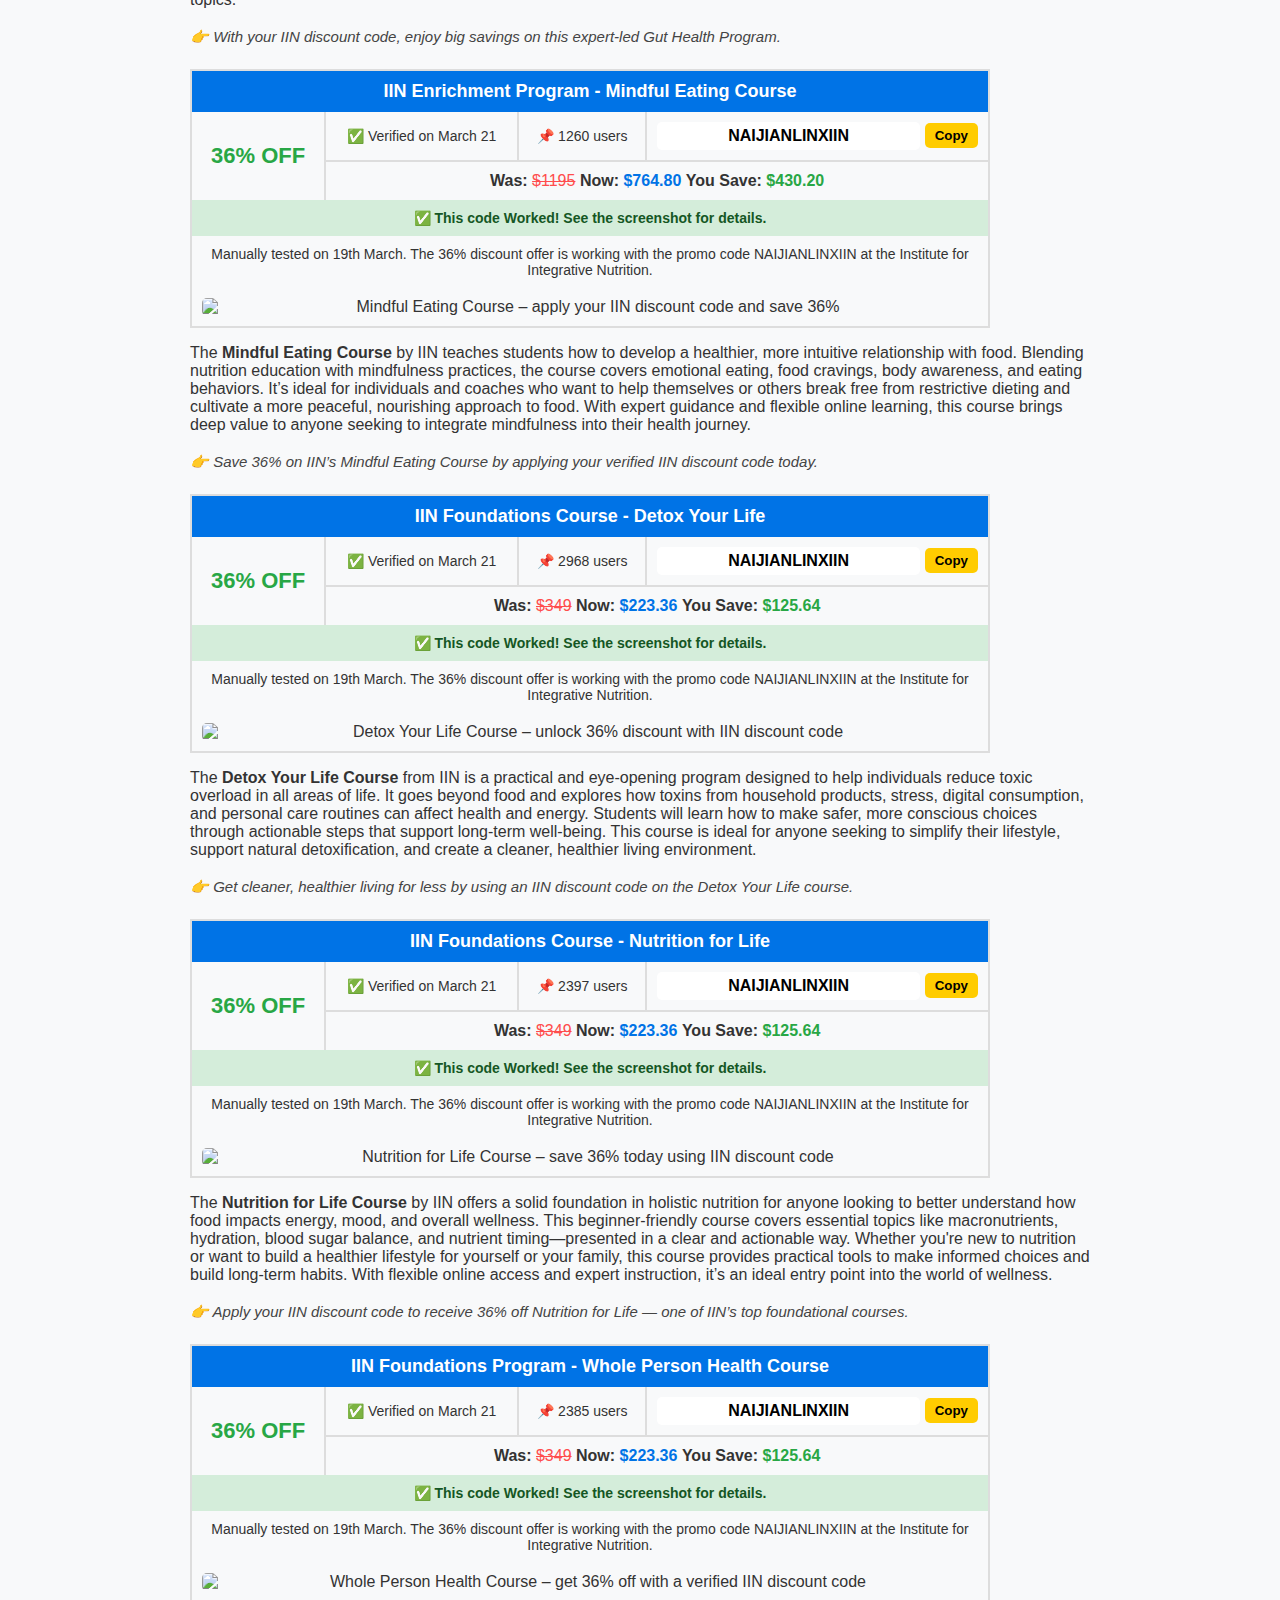
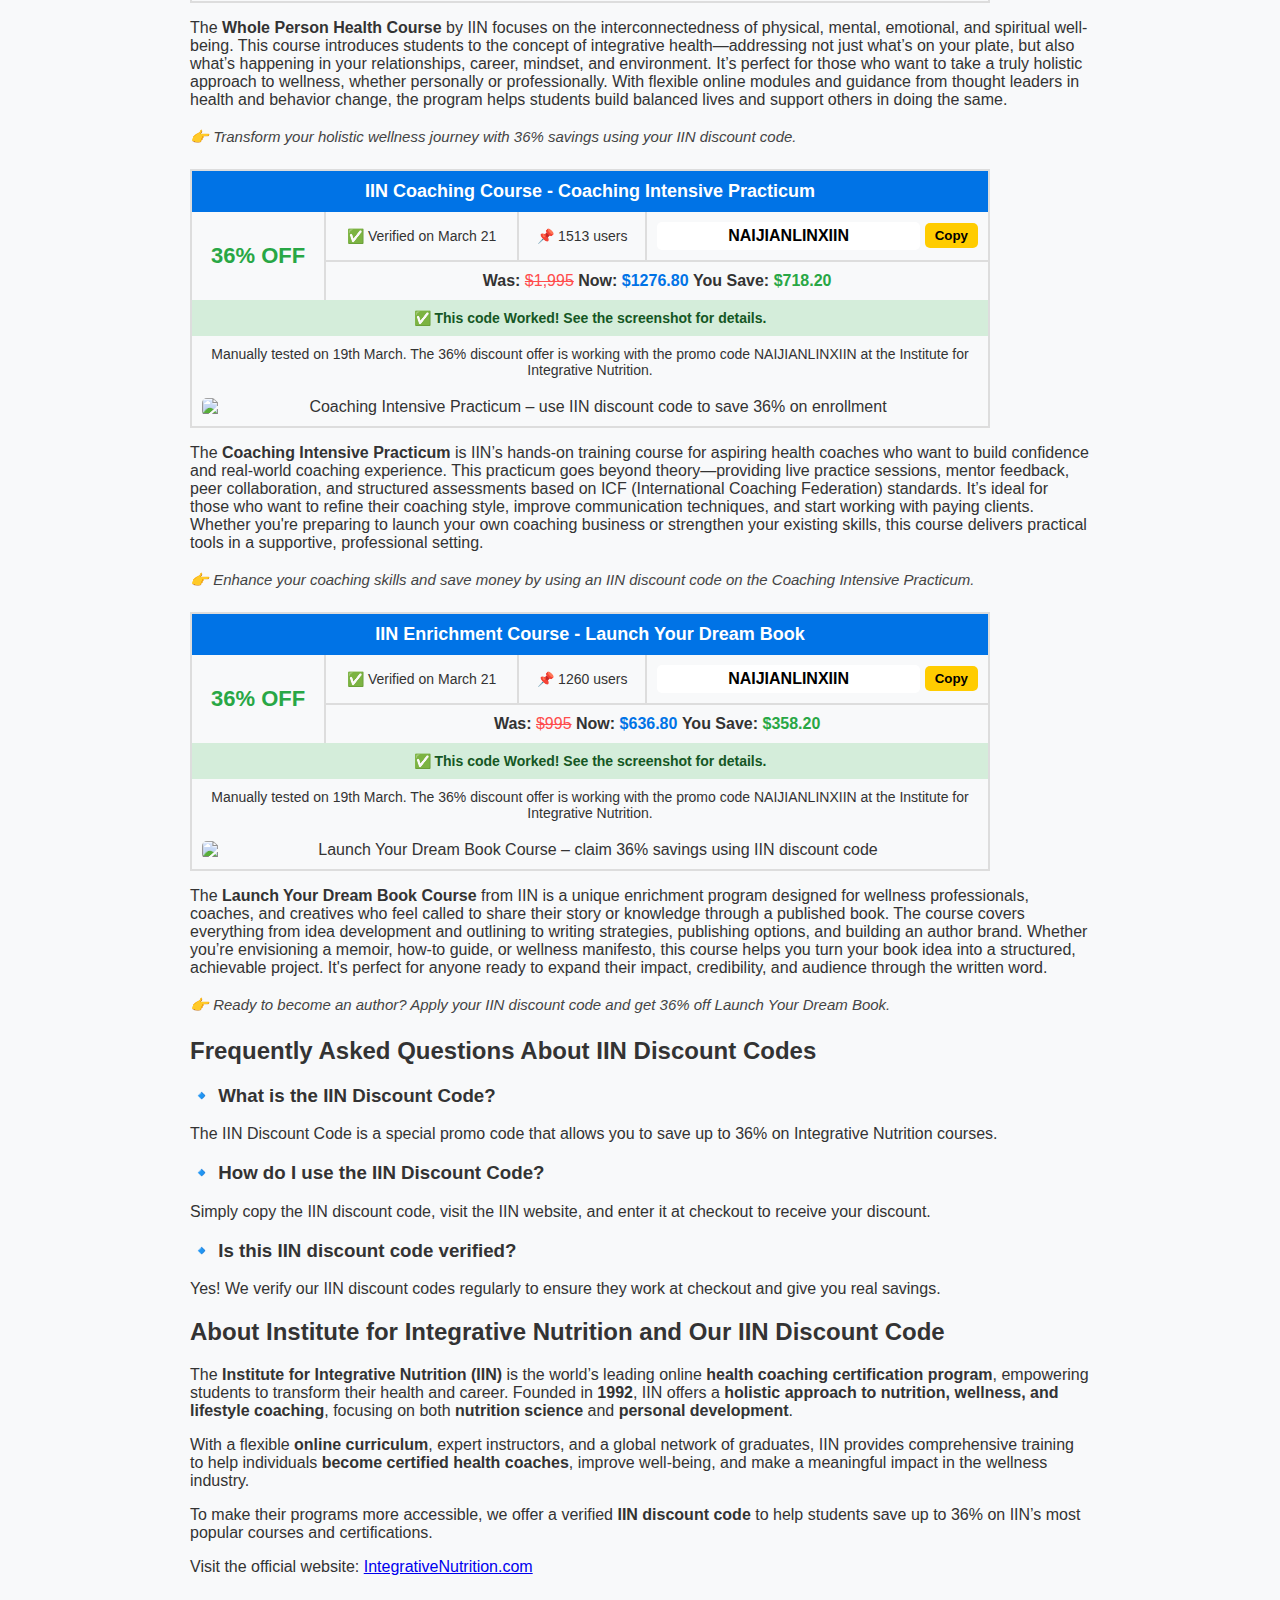
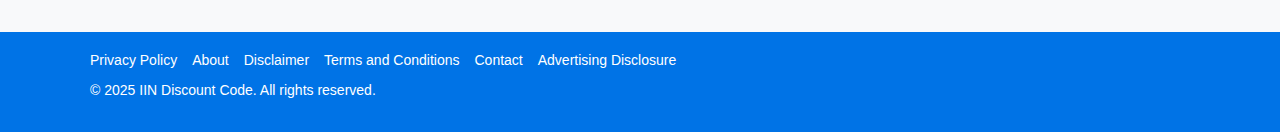
==== commit b3319db4: "Update index.html" ====
--- a/index.html
+++ b/index.html
@@ -117,7 +117,7 @@
         </tr>
         <tr>
             <td colspan="4" class="screenshot">
-                <img src="images/The Health Coach Training Program.png" alt="Coupon Screenshot">
+                <img src="images/course/health-coach-training-iin-discount-code-2025.png" alt="Health Coach Training Program – save 36% with IIN discount code">
             </td>
         </tr>
   
@@ -172,7 +172,7 @@
         </tr>
         <tr>
             <td colspan="4" class="screenshot">
-                <img src="images/IIN Hormone Health Course.png" alt="Coupon Screenshot">
+                <img src="images/course/hormone-health-iin-discount-code-2025.png" alt="Hormone Health Course – get 36% off using IIN discount code">
             </td>
         </tr>
     </table>
@@ -225,7 +225,7 @@
         </tr>
         <tr>
             <td colspan="4" class="screenshot">
-                <img src="images/IIN Enrichment Program - Gut Health Course.png" alt="Coupon Screenshot">
+                <img src="images/course/gut-health-iin-discount-code-2025.png" alt="Gut Health Course – use IIN discount code to save 36% instantly">
             </td>
         </tr>
     </table>
@@ -278,7 +278,7 @@
         </tr>
         <tr>
             <td colspan="4" class="screenshot">
-                <img src="images/IIN Enrichment Program - Mindful Eating Course.png" alt="Coupon Screenshot">
+                <img src="images/course/mindful-eating-iin-discount-code-2025.png" alt="Mindful Eating Course – apply your IIN discount code and save 36%">
             </td>
         </tr>
     </table>
@@ -331,7 +331,7 @@
         </tr>
         <tr>
             <td colspan="4" class="screenshot">
-                <img src="images/IIN Foundations Course Detox Your Life .png" alt="Coupon Screenshot">
+                <img src="images/course/detox-your-life-iin-discount-code-2025.png" alt="Detox Your Life Course – unlock 36% discount with IIN discount code">
             </td>
         </tr>
     </table>
@@ -384,7 +384,7 @@
         </tr>
         <tr>
             <td colspan="4" class="screenshot">
-                <img src="images/IIN Foundations Course - Nutrition for Life.png" alt="Coupon Screenshot">
+                <img src="images/course/nutrition-for-life-iin-discount-code-2025.png" alt="Nutrition for Life Course – save 36% today using IIN discount code">
             </td>
         </tr>
     </table>
@@ -437,7 +437,7 @@
         </tr>
         <tr>
             <td colspan="4" class="screenshot">
-                <img src="images/IIN Foundations Program - Whole Person Health Course.png" alt="Coupon Screenshot">
+                <img src="images/course/whole-person-health-iin-discount-code-2025.png" alt="Whole Person Health Course – get 36% off with a verified IIN discount code">
             </td>
         </tr>
     </table>
@@ -490,7 +490,7 @@
         </tr>
         <tr>
             <td colspan="4" class="screenshot">
-                <img src="images/IIN Coaching Course - Coaching Intensive Practicum.png" alt="Coupon Screenshot">
+                <img src="images/course/coaching-intensive-iin-discount-code-2025.png" alt="Coaching Intensive Practicum – use IIN discount code to save 36% on enrollment">
             </td>
         </tr>
     </table>
@@ -543,7 +543,7 @@
         </tr>
         <tr>
             <td colspan="4" class="screenshot">
-                <img src="images/IIN Enrichment Course - Launch Your Dream Book.png" alt="Coupon Screenshot">
+                <img src="images/course/launch-your-dream-book-iin-discount-code-2025.png" alt="Launch Your Dream Book Course – claim 36% savings using IIN discount code">
             </td>
         </tr>
     </table>
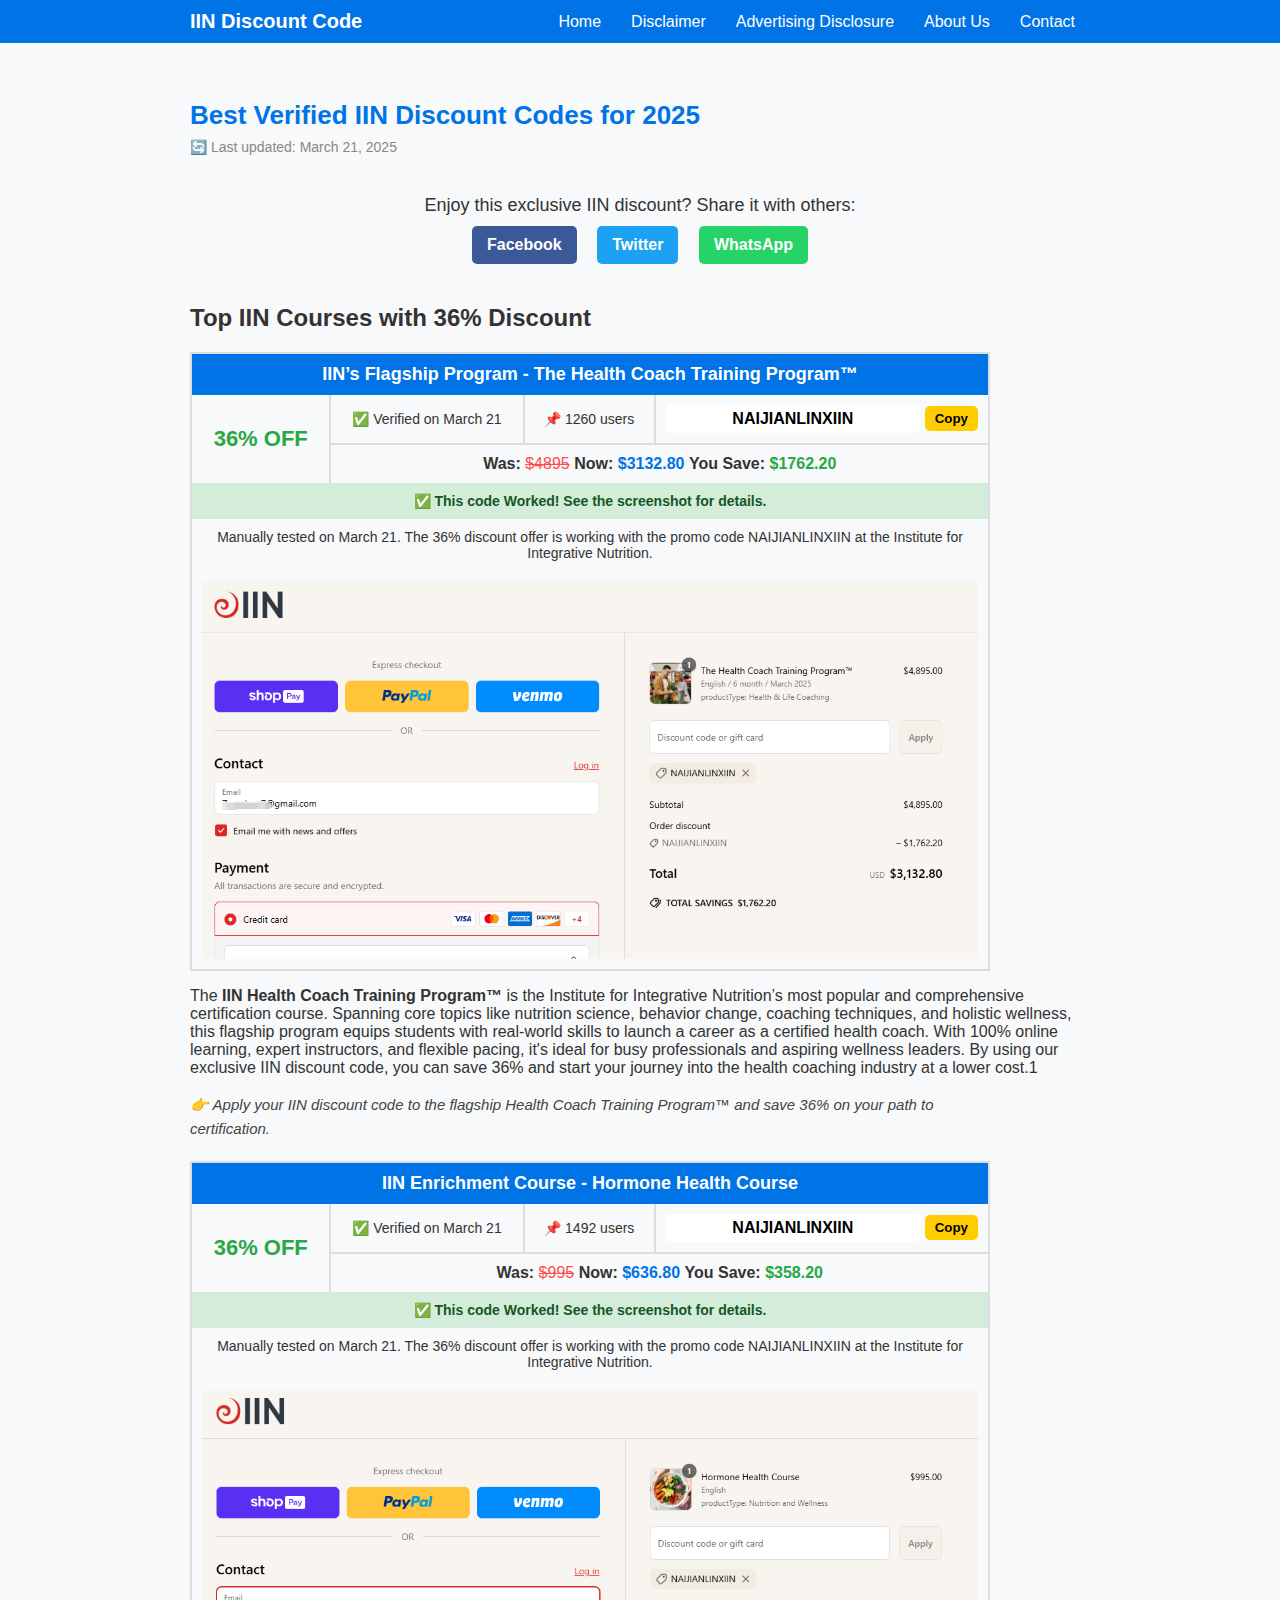
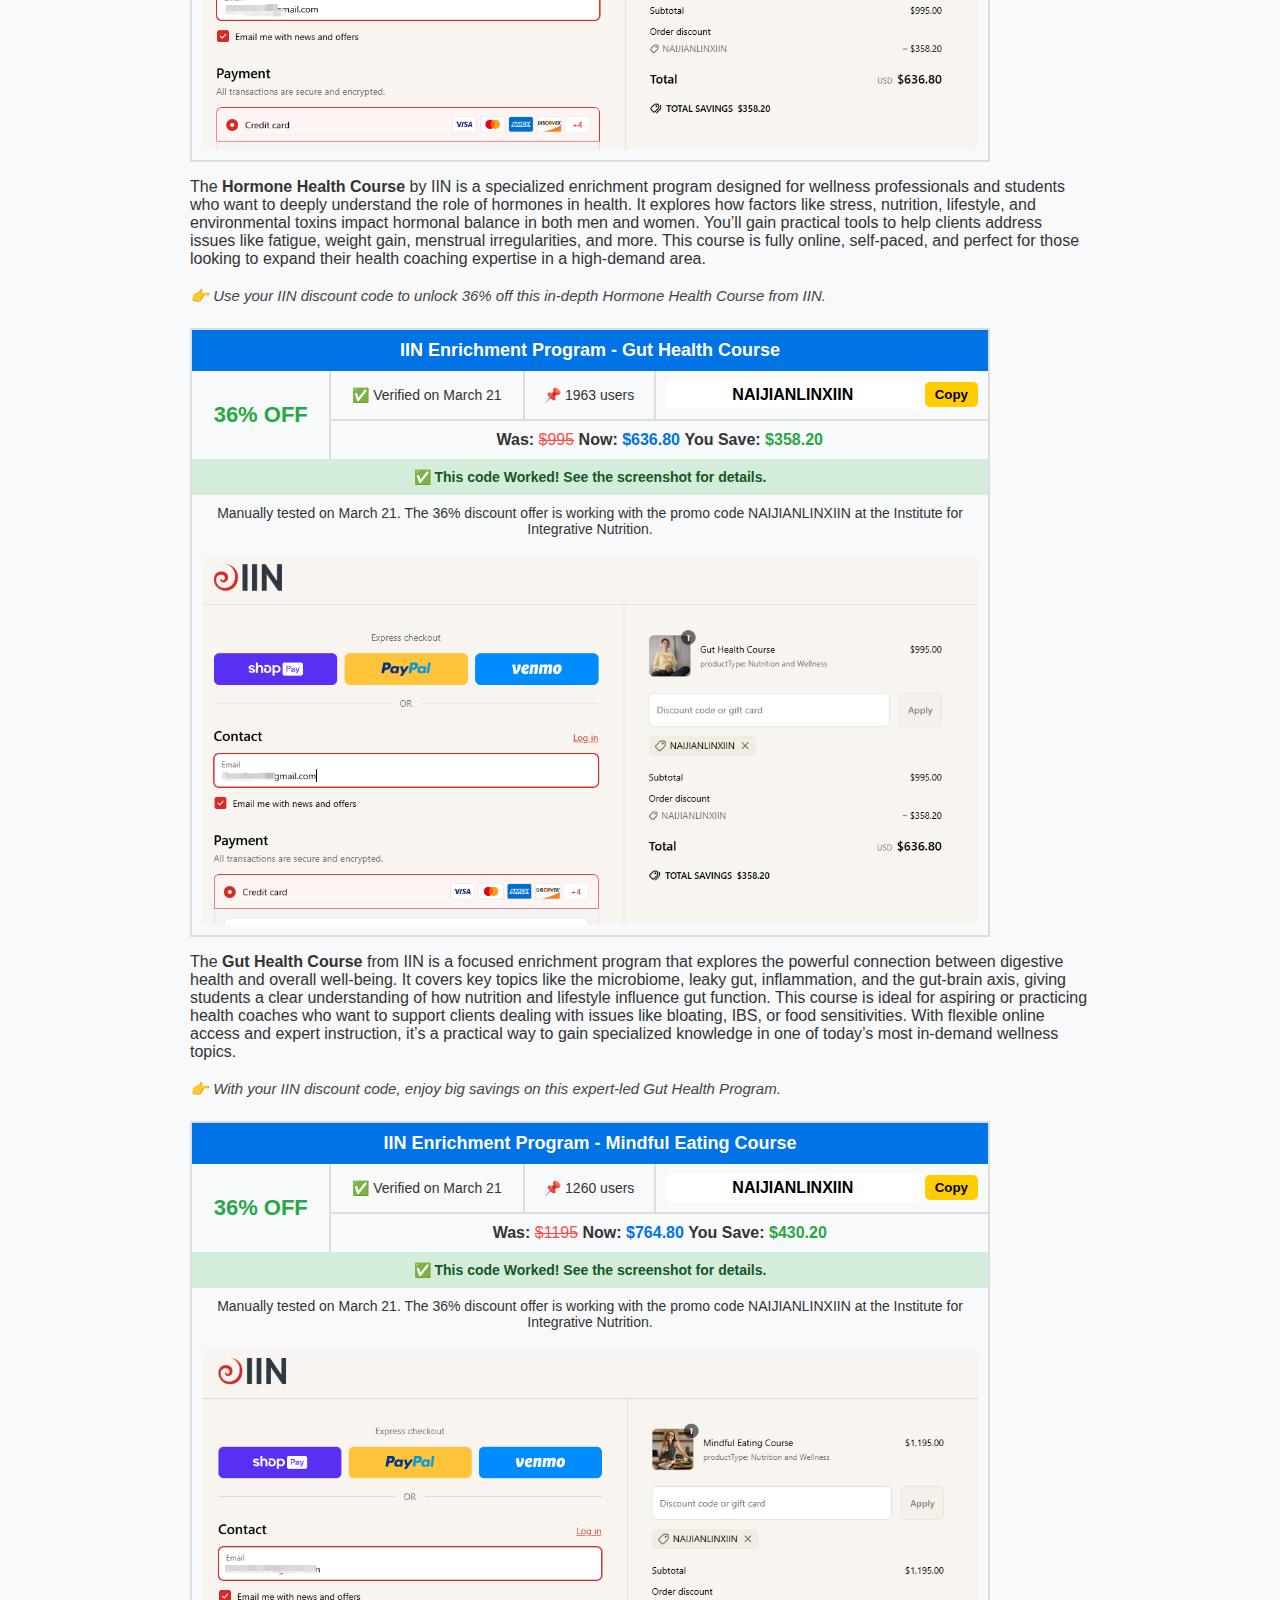
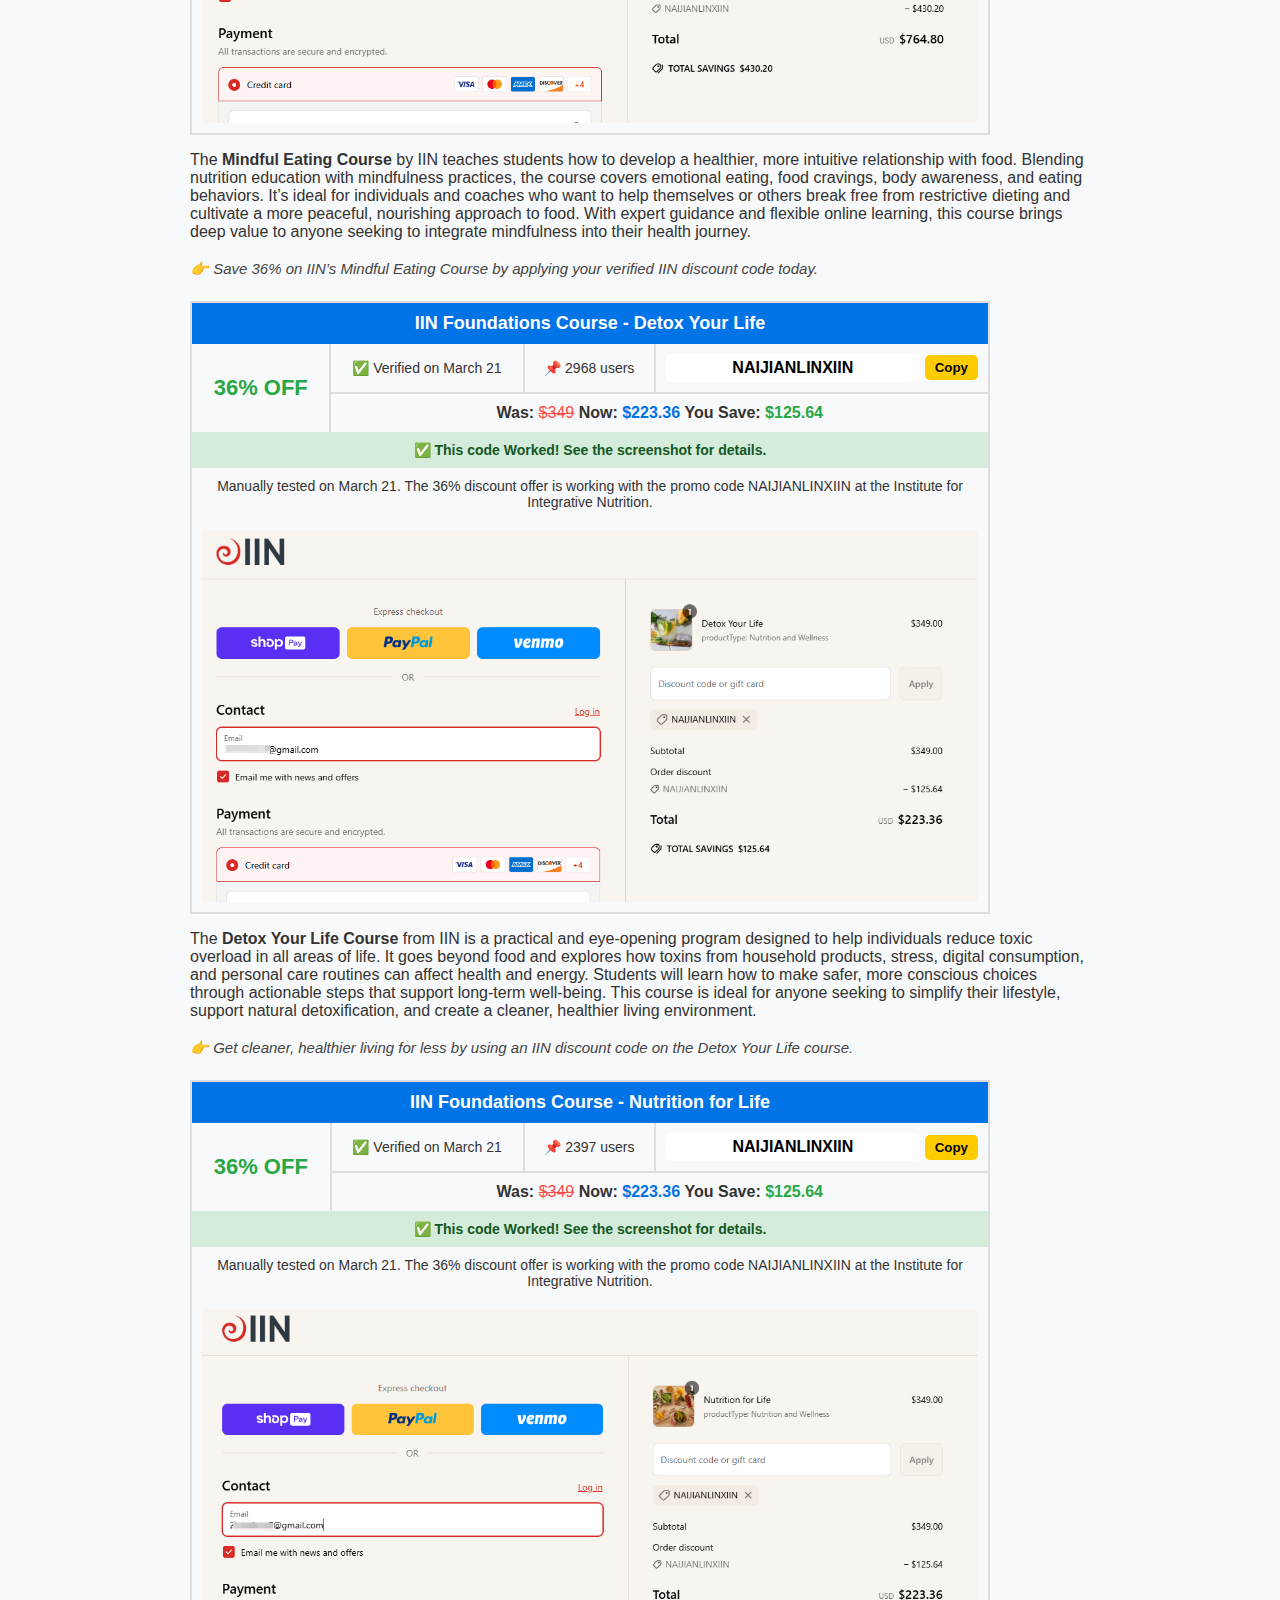
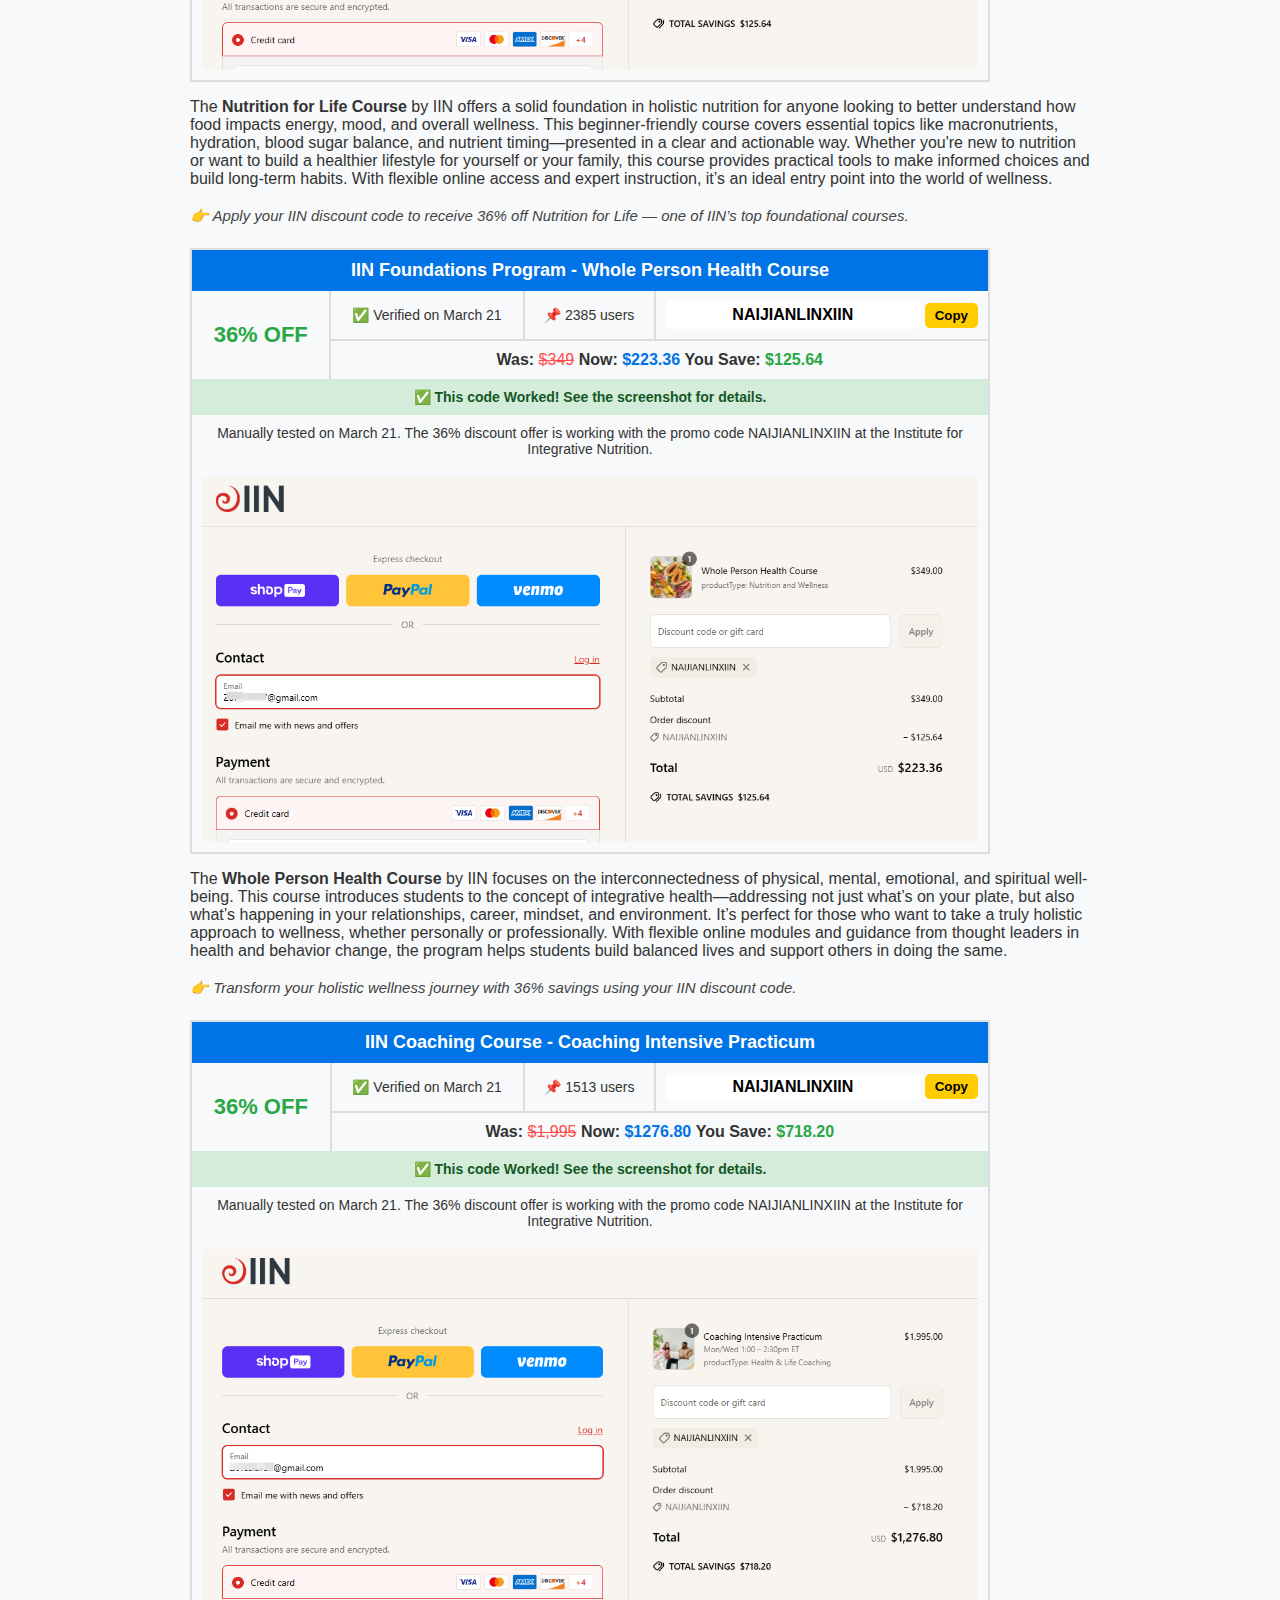
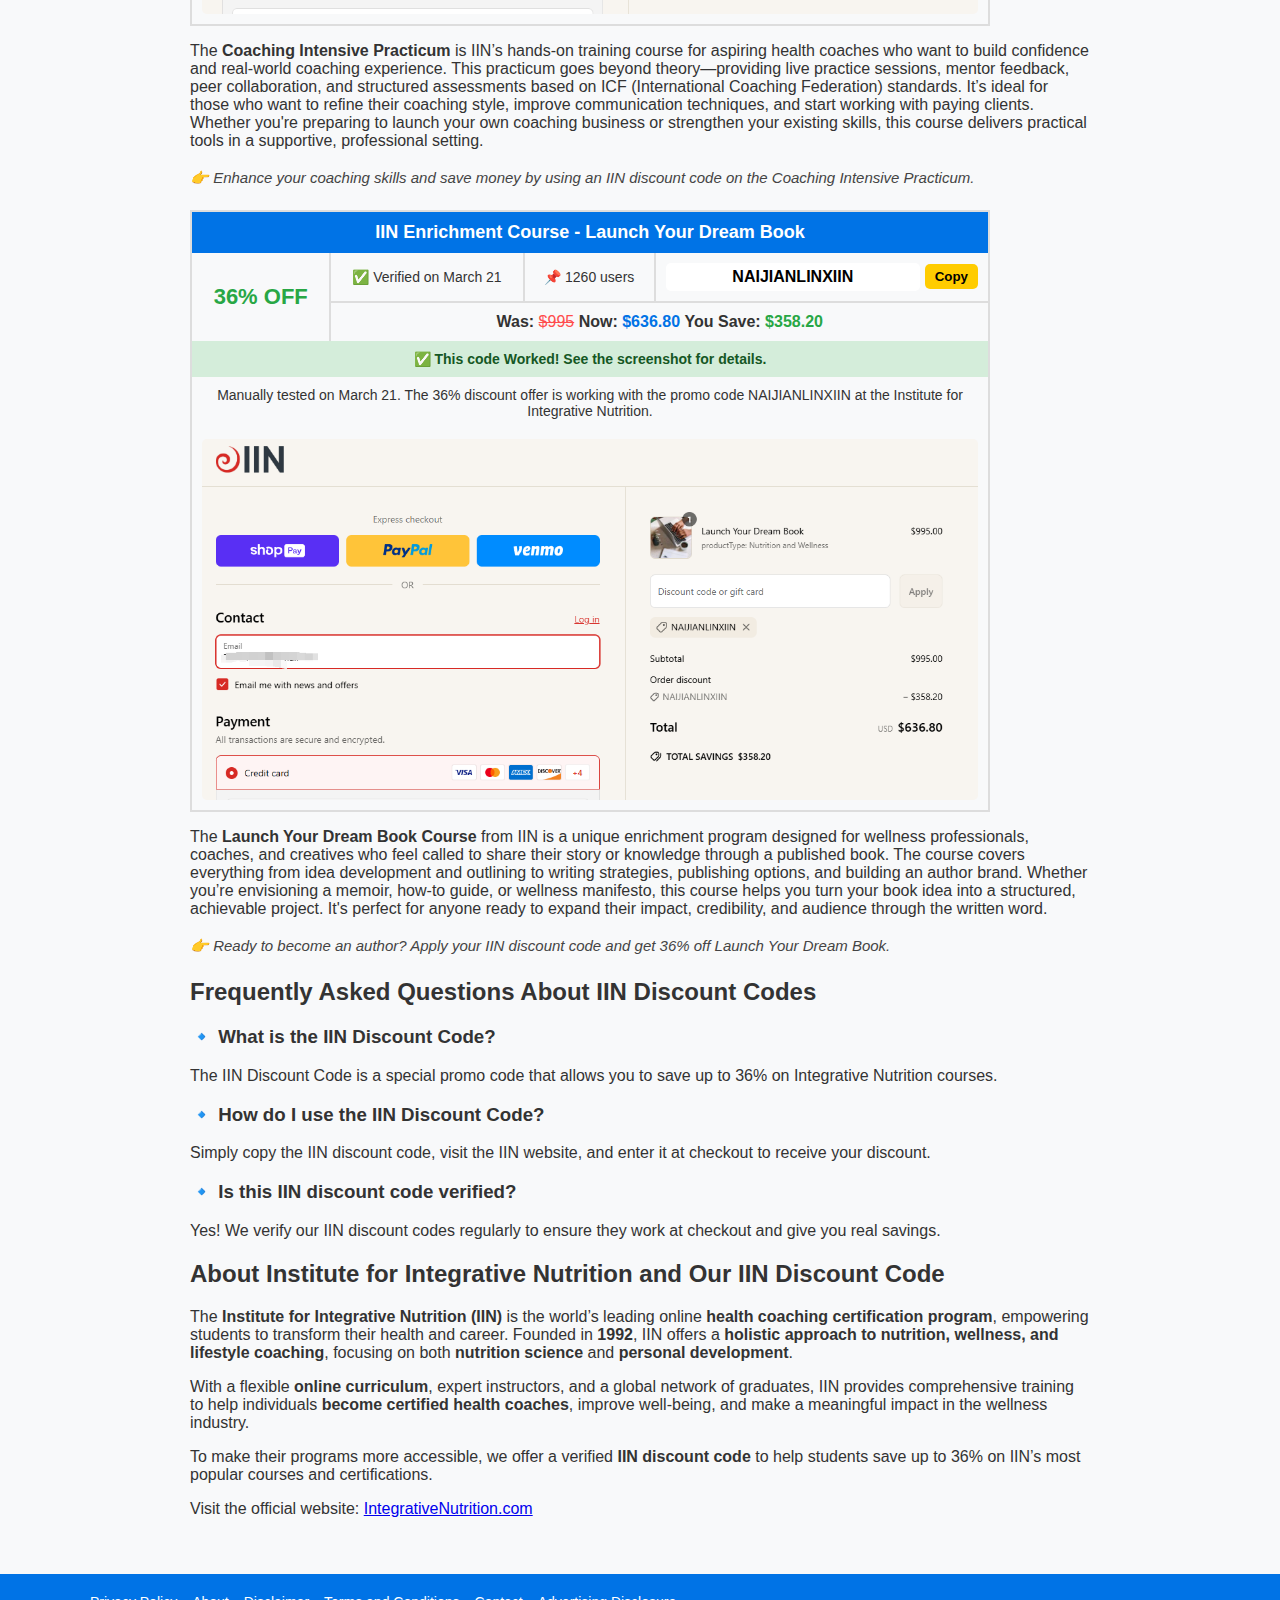
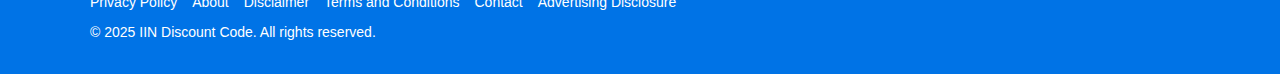
==== commit 6086f6b8: "Update index.html" ====
--- a/index.html
+++ b/index.html
@@ -112,7 +112,7 @@
         </tr>
         <tr>
             <td colspan="4" class="coupon-details">
-                Manually tested on 19th March. The 36% discount offer is working with the promo code NAIJIANLINXIIN at the Institute for Integrative Nutrition.
+                Manually tested on March 21. The 36% discount offer is working with the promo code NAIJIANLINXIIN at the Institute for Integrative Nutrition.
             </td>
         </tr>
         <tr>
@@ -167,7 +167,7 @@
         </tr>
         <tr>
             <td colspan="4" class="coupon-details">
-                Manually tested on 19th March. The 36% discount offer is working with the promo code NAIJIANLINXIIN at the Institute for Integrative Nutrition.
+                Manually tested on March 21. The 36% discount offer is working with the promo code NAIJIANLINXIIN at the Institute for Integrative Nutrition.
             </td>
         </tr>
         <tr>
@@ -220,7 +220,7 @@
         </tr>
         <tr>
             <td colspan="4" class="coupon-details">
-                Manually tested on 19th March. The 36% discount offer is working with the promo code NAIJIANLINXIIN at the Institute for Integrative Nutrition.
+                Manually tested on March 21. The 36% discount offer is working with the promo code NAIJIANLINXIIN at the Institute for Integrative Nutrition.
             </td>
         </tr>
         <tr>
@@ -273,7 +273,7 @@
         </tr>
         <tr>
             <td colspan="4" class="coupon-details">
-                Manually tested on 19th March. The 36% discount offer is working with the promo code NAIJIANLINXIIN at the Institute for Integrative Nutrition.
+                Manually tested on March 21. The 36% discount offer is working with the promo code NAIJIANLINXIIN at the Institute for Integrative Nutrition.
             </td>
         </tr>
         <tr>
@@ -326,7 +326,7 @@
         </tr>
         <tr>
             <td colspan="4" class="coupon-details">
-                Manually tested on 19th March. The 36% discount offer is working with the promo code NAIJIANLINXIIN at the Institute for Integrative Nutrition.
+                Manually tested on March 21. The 36% discount offer is working with the promo code NAIJIANLINXIIN at the Institute for Integrative Nutrition.
             </td>
         </tr>
         <tr>
@@ -379,7 +379,7 @@
         </tr>
         <tr>
             <td colspan="4" class="coupon-details">
-                Manually tested on 19th March. The 36% discount offer is working with the promo code NAIJIANLINXIIN at the Institute for Integrative Nutrition.
+                Manually tested on March 21. The 36% discount offer is working with the promo code NAIJIANLINXIIN at the Institute for Integrative Nutrition.
             </td>
         </tr>
         <tr>
@@ -432,7 +432,7 @@
         </tr>
         <tr>
             <td colspan="4" class="coupon-details">
-                Manually tested on 19th March. The 36% discount offer is working with the promo code NAIJIANLINXIIN at the Institute for Integrative Nutrition.
+                Manually tested on March 21. The 36% discount offer is working with the promo code NAIJIANLINXIIN at the Institute for Integrative Nutrition.
             </td>
         </tr>
         <tr>
@@ -485,7 +485,7 @@
         </tr>
         <tr>
             <td colspan="4" class="coupon-details">
-                Manually tested on 19th March. The 36% discount offer is working with the promo code NAIJIANLINXIIN at the Institute for Integrative Nutrition.
+                Manually tested on March 21. The 36% discount offer is working with the promo code NAIJIANLINXIIN at the Institute for Integrative Nutrition.
             </td>
         </tr>
         <tr>
@@ -538,7 +538,7 @@
         </tr>
         <tr>
             <td colspan="4" class="coupon-details">
-                Manually tested on 19th March. The 36% discount offer is working with the promo code NAIJIANLINXIIN at the Institute for Integrative Nutrition.
+                Manually tested on March 21. The 36% discount offer is working with the promo code NAIJIANLINXIIN at the Institute for Integrative Nutrition.
             </td>
         </tr>
         <tr>
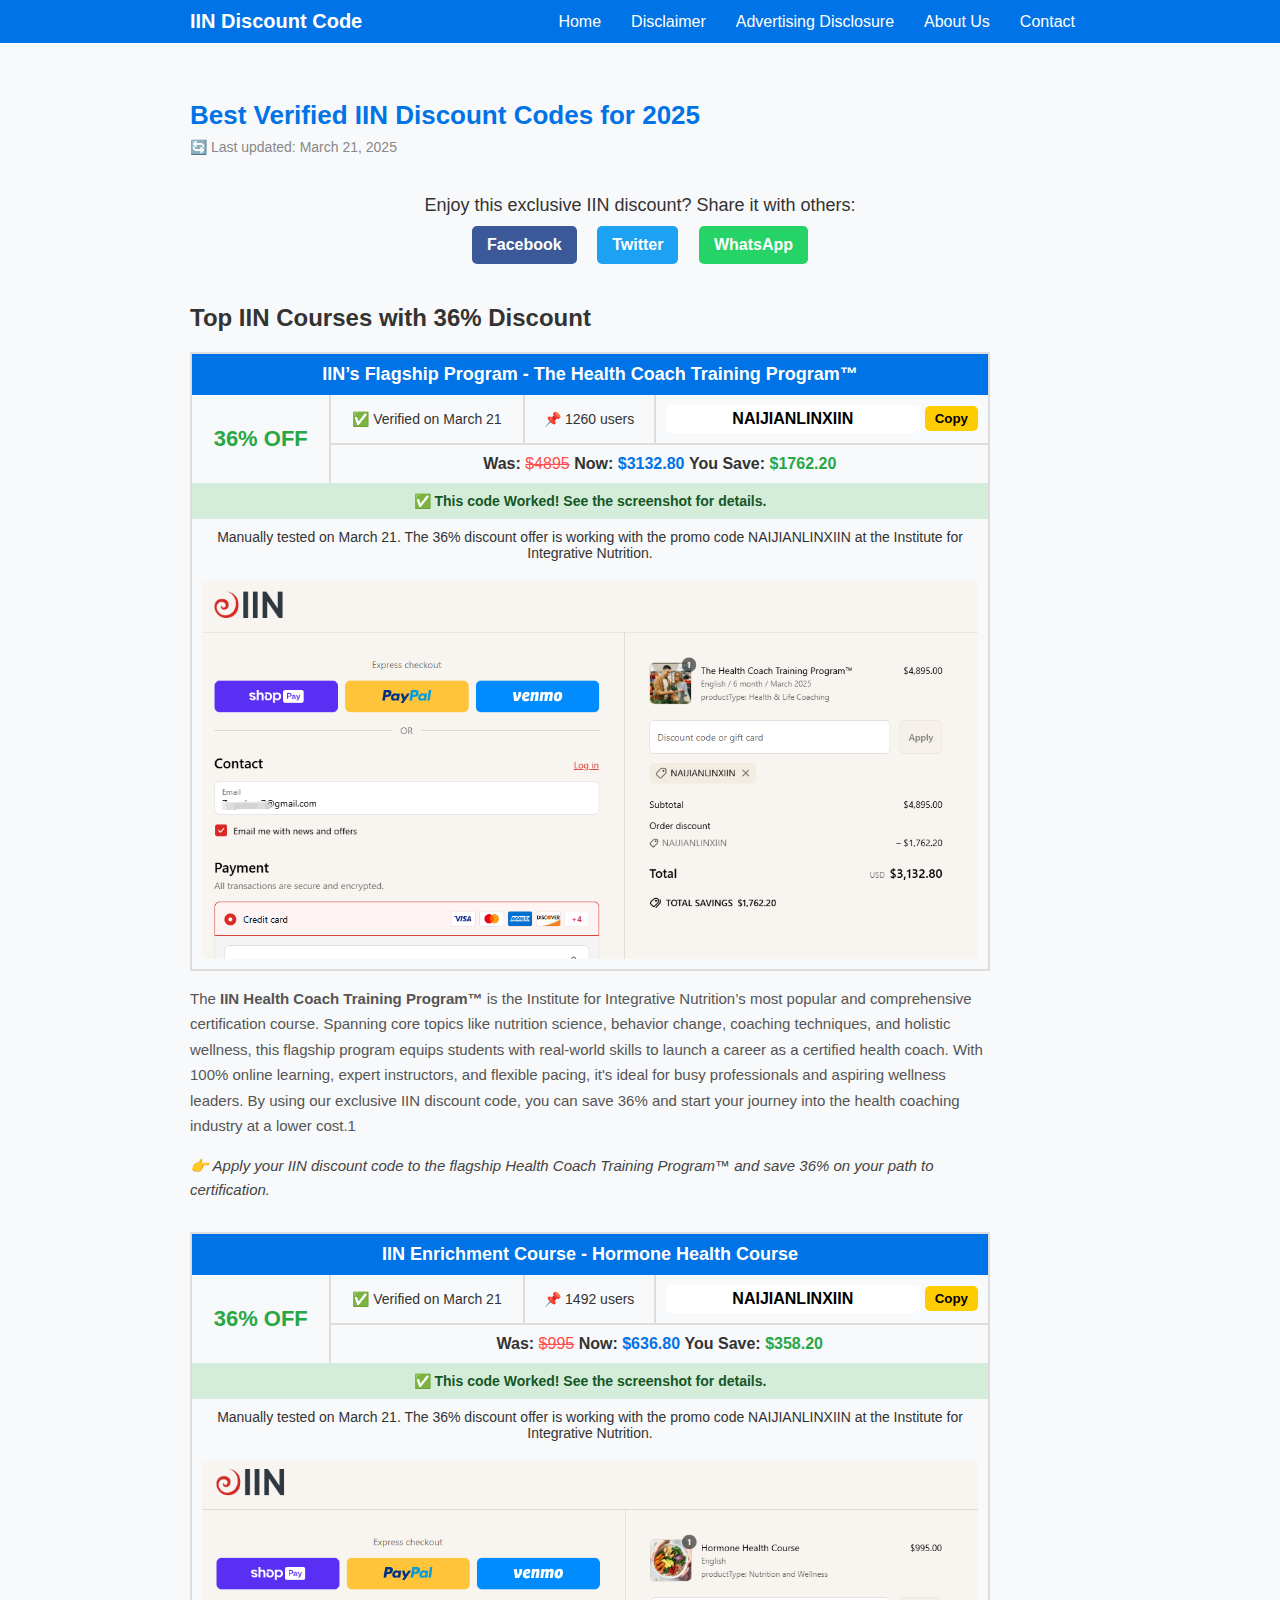
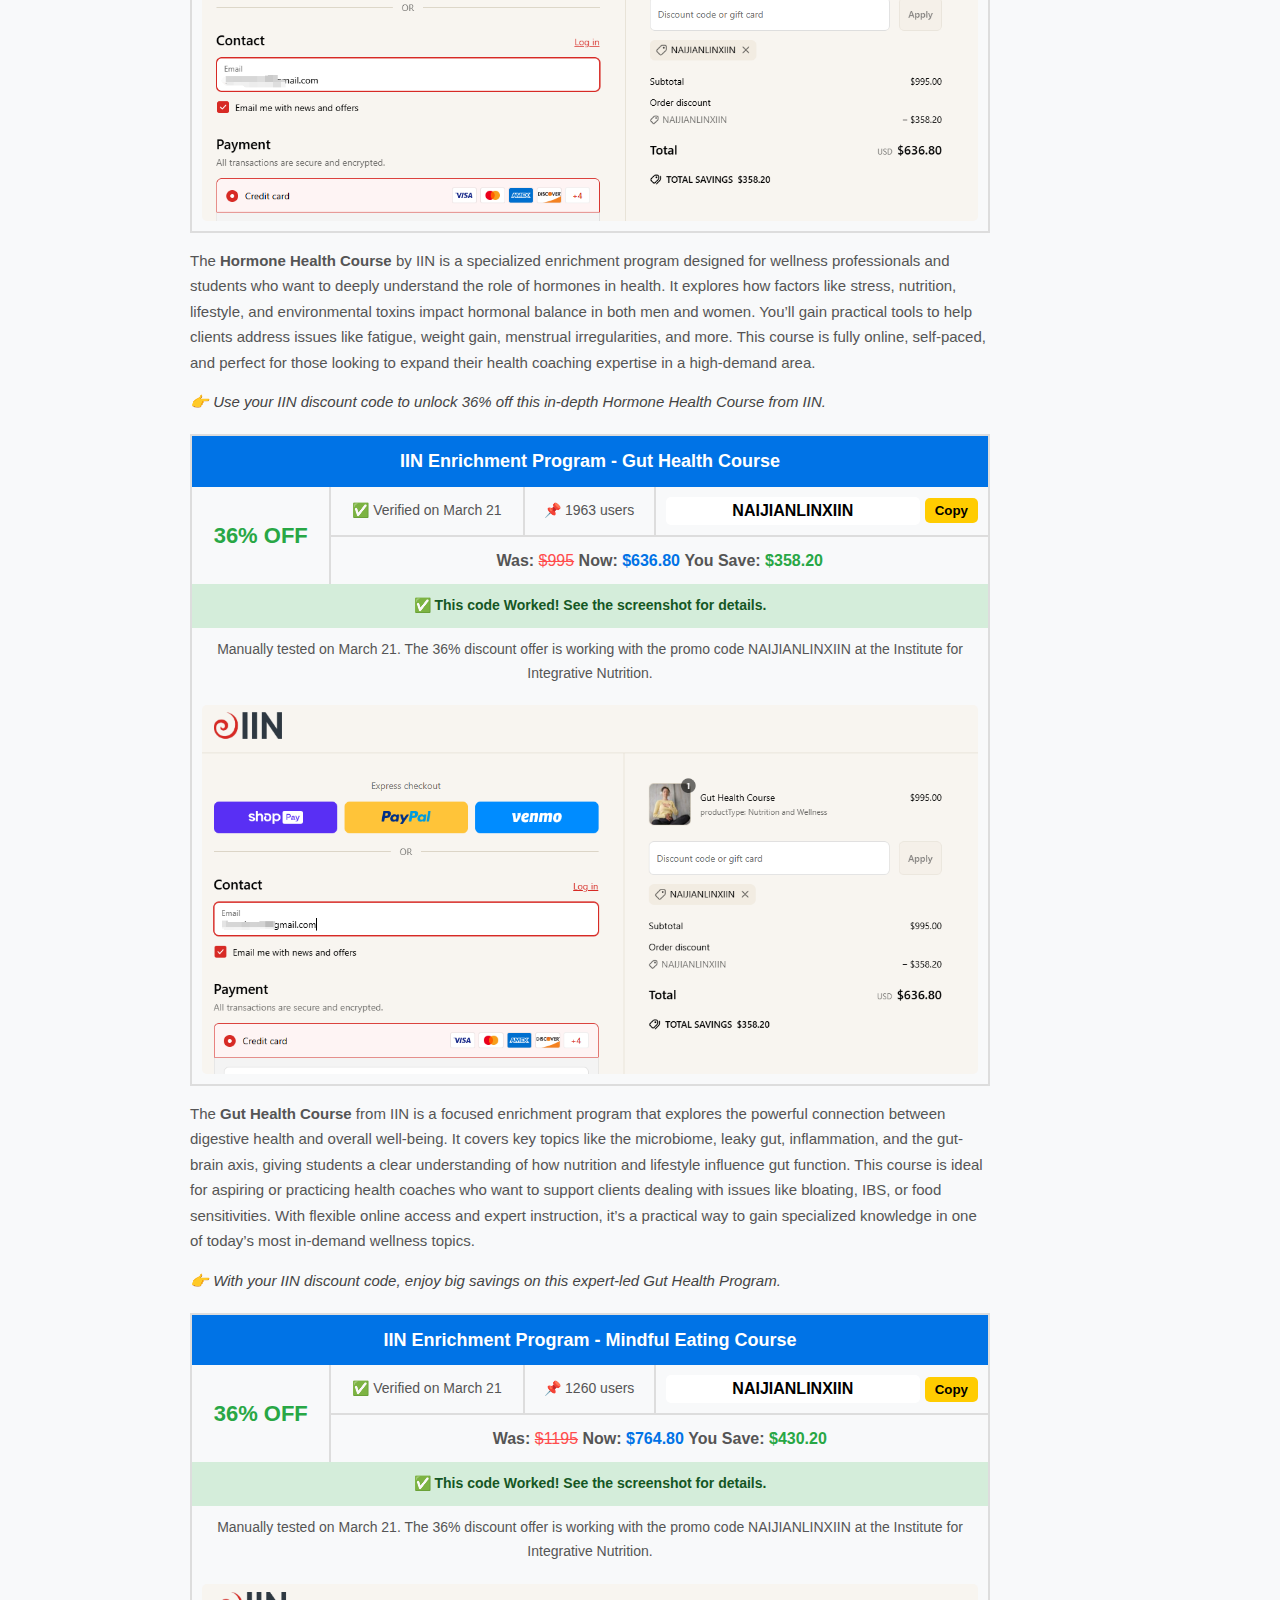
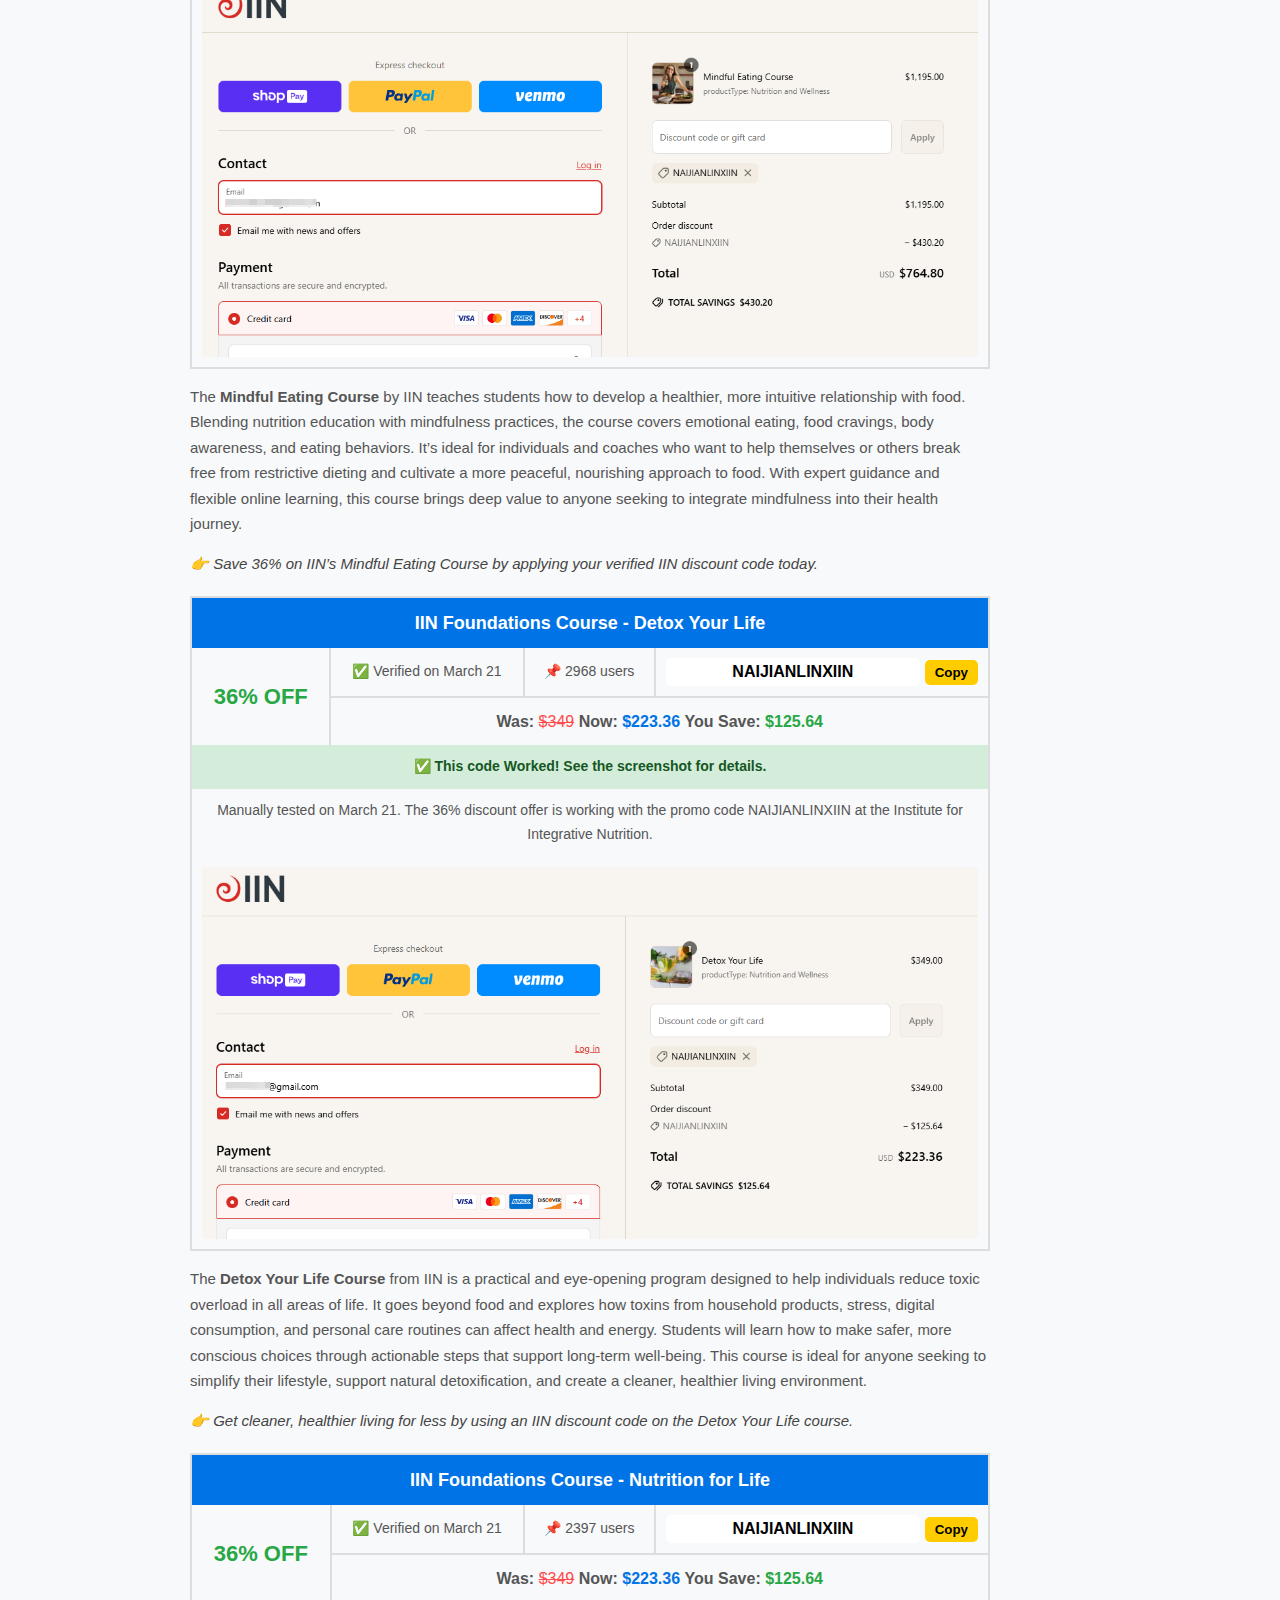
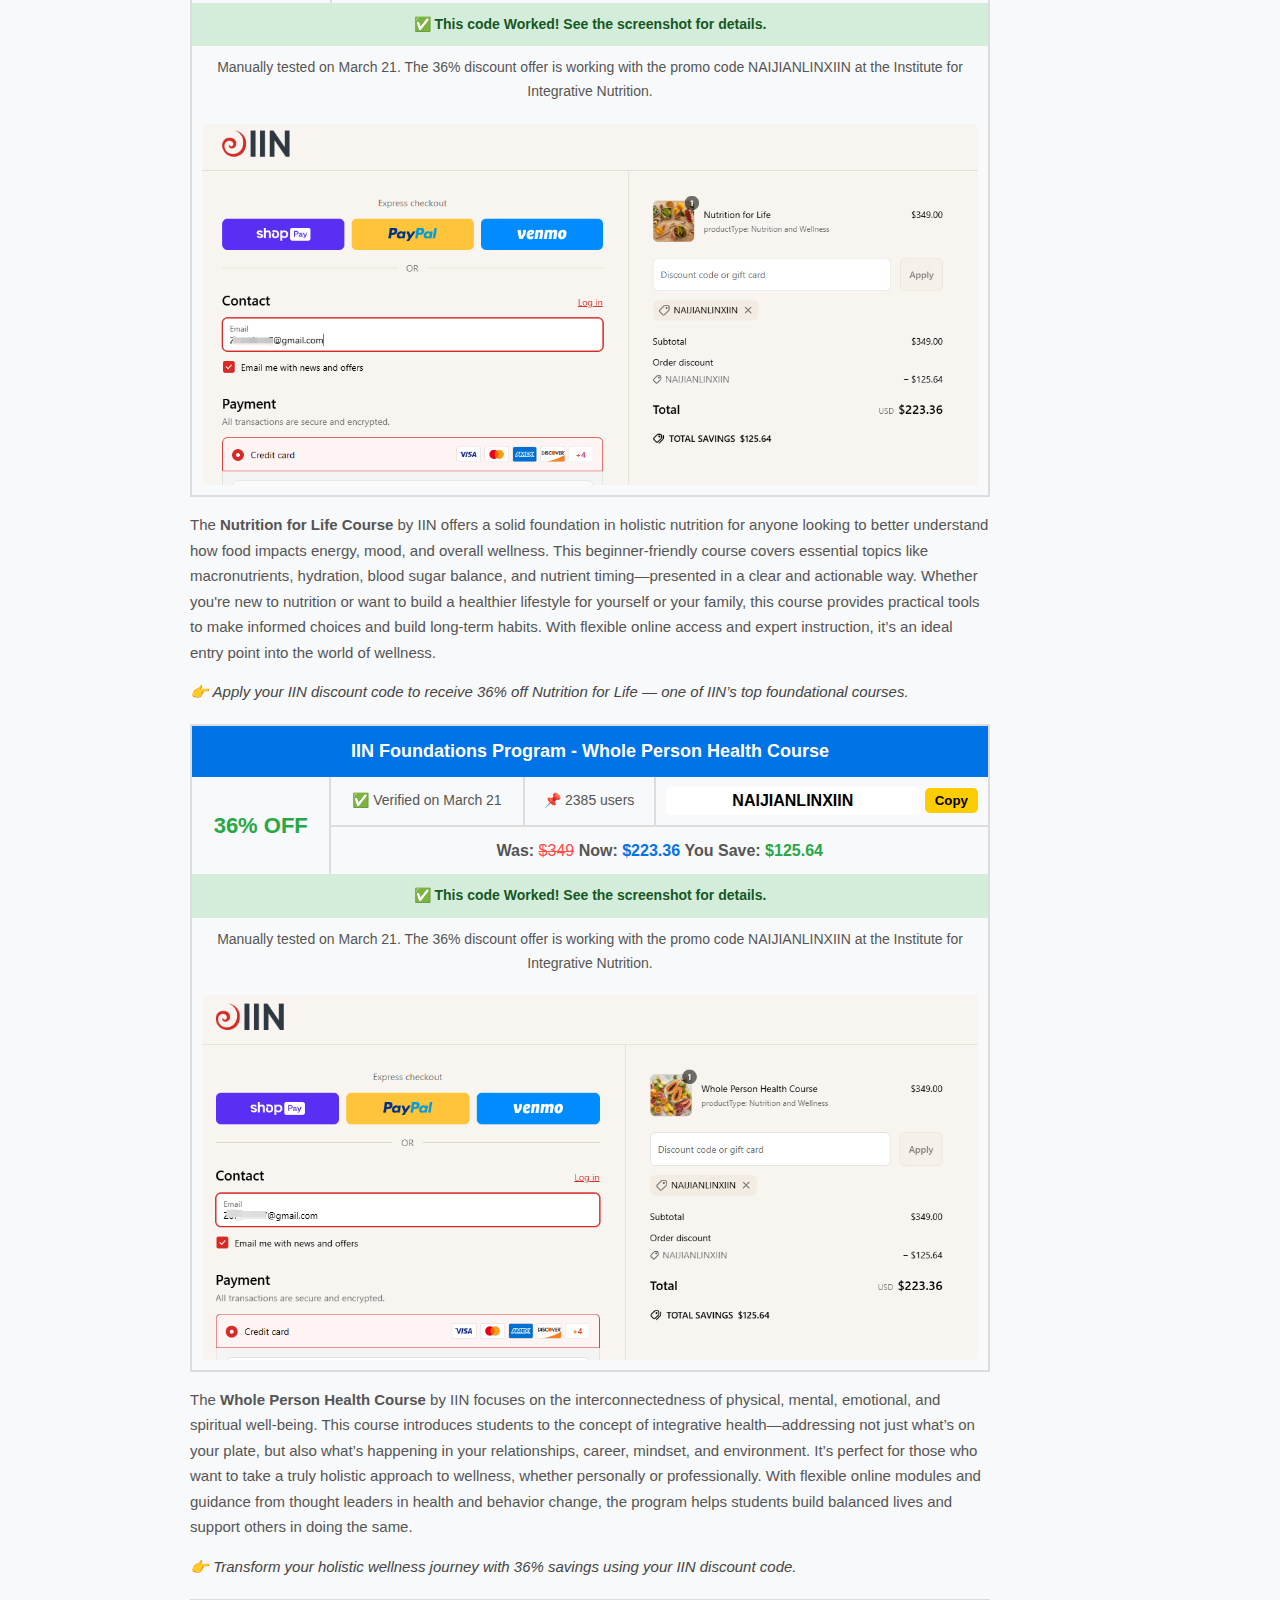
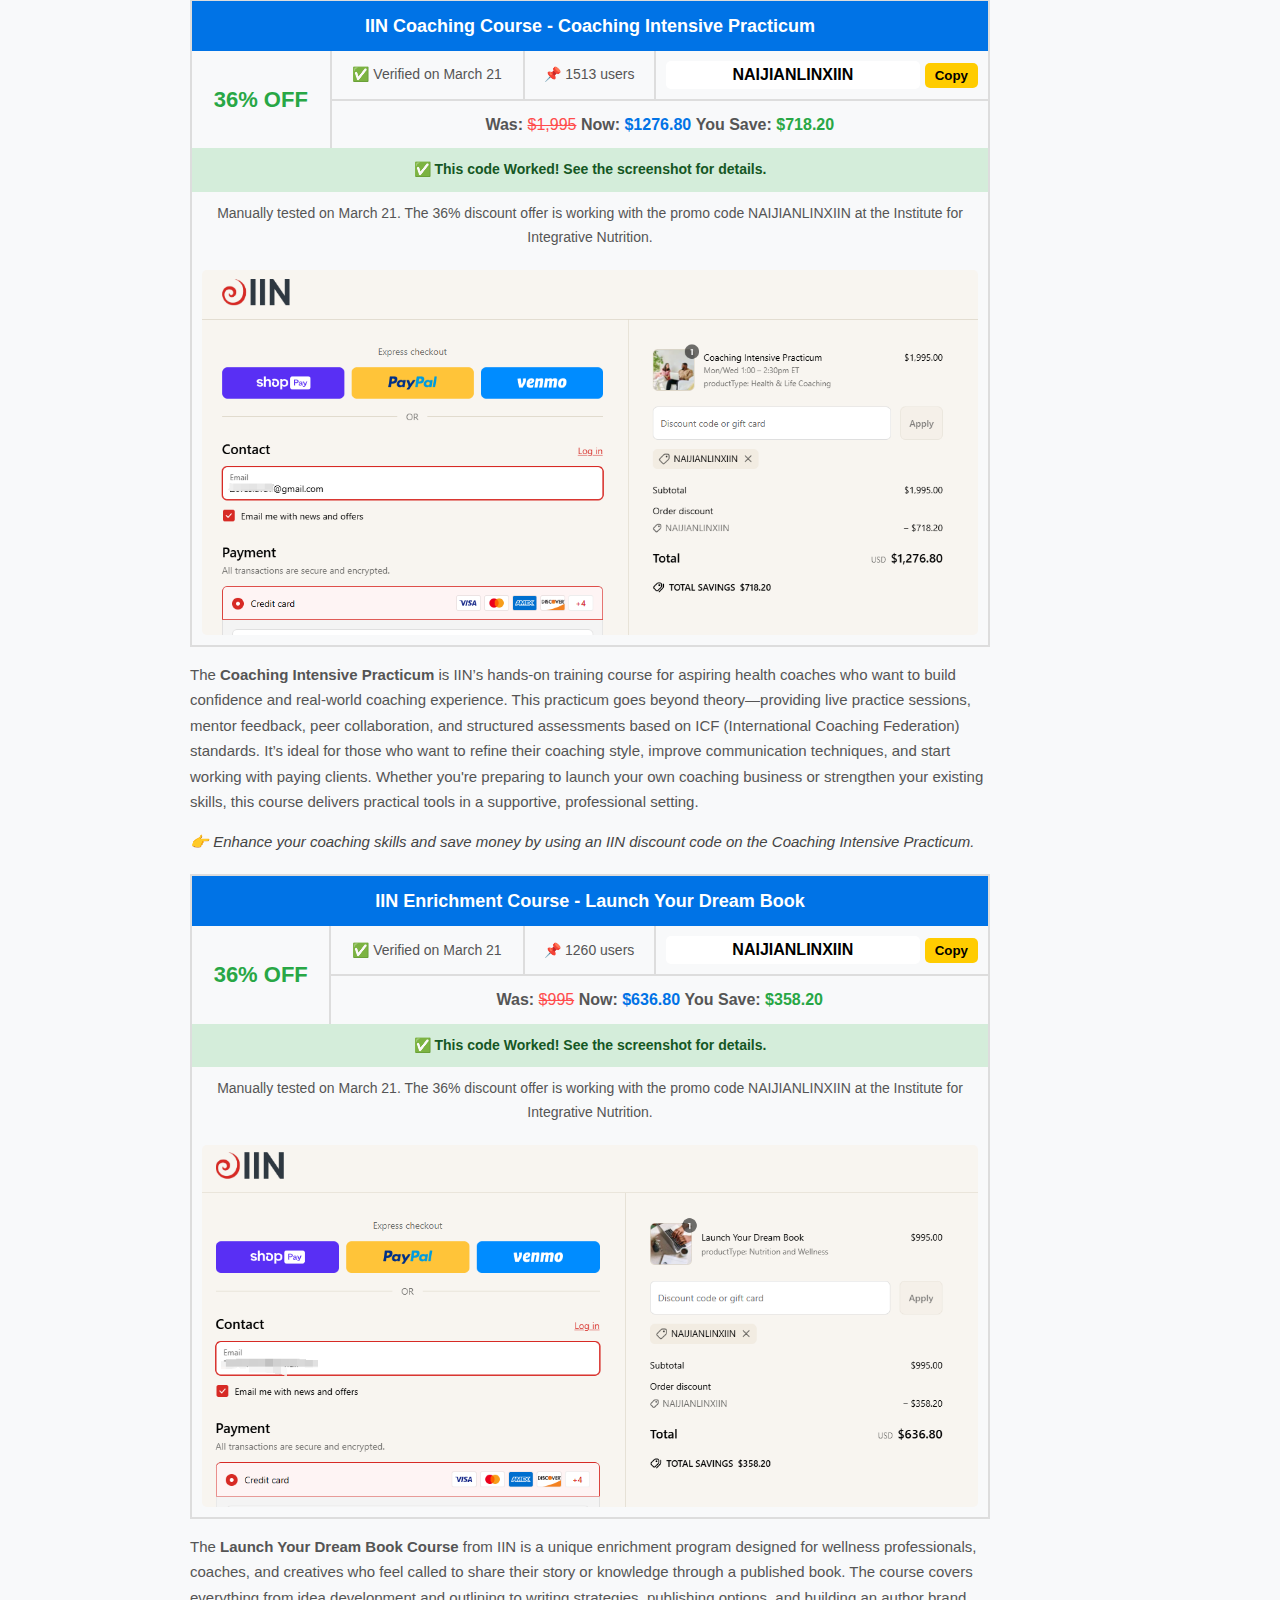
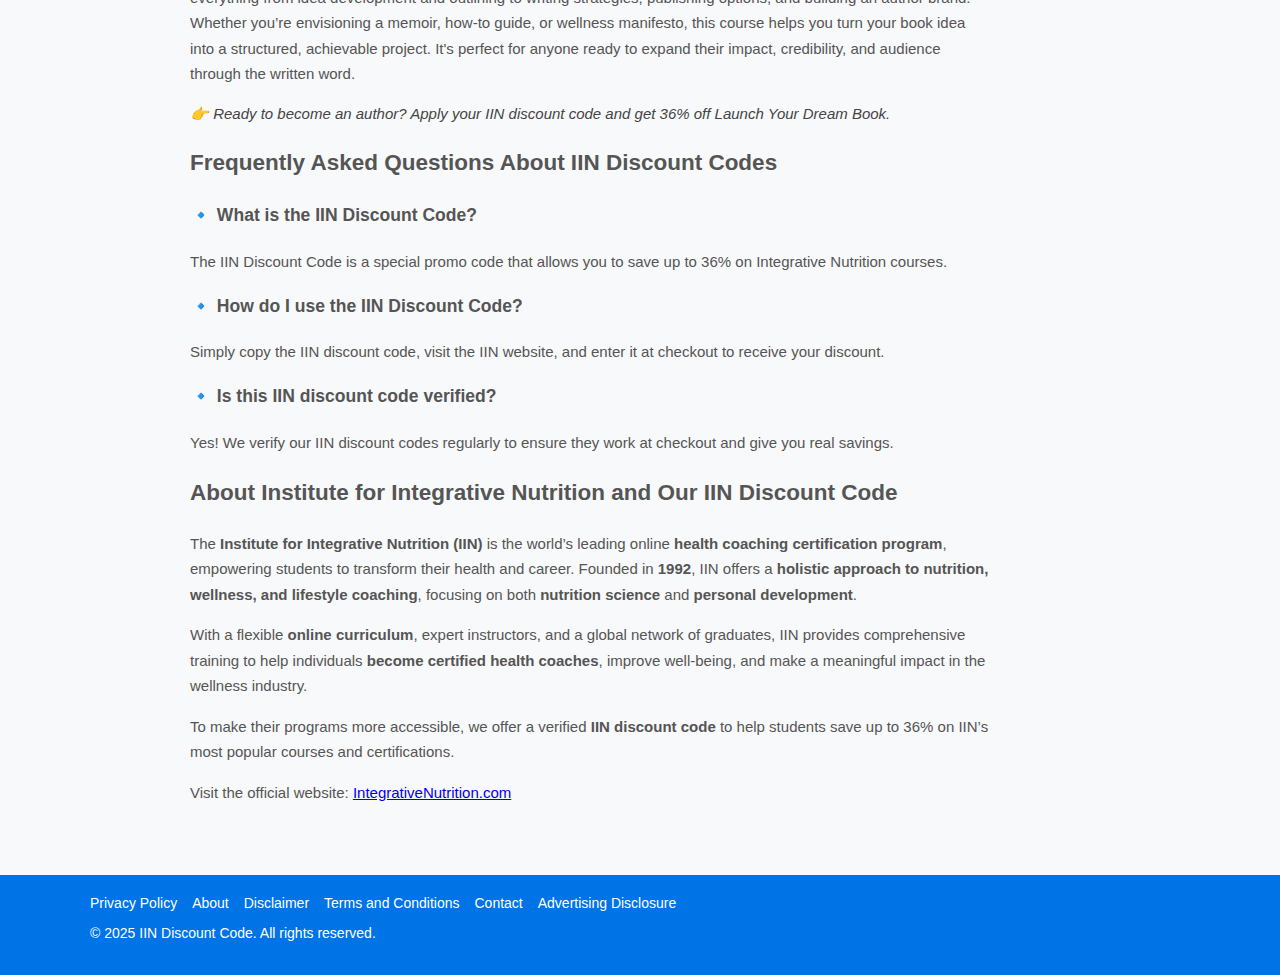
==== commit c9762c61: "Update index.html" ====
--- a/index.html
+++ b/index.html
@@ -122,7 +122,8 @@
         </tr>
   
     </table>
-  <p class="course-explainer">
+  
+  <div class="course-description">   <p>
   The <strong>IIN Health Coach Training Program™</strong> is the Institute for Integrative Nutrition’s most popular and comprehensive certification course. 
   Spanning core topics like nutrition science, behavior change, coaching techniques, and holistic wellness, 
   this flagship program equips students with real-world skills to launch a career as a certified health coach. 
@@ -132,6 +133,7 @@
 <p class="course-keyword-note">
   👉 Apply your IIN discount code to the flagship Health Coach Training Program™ and save 36% on your path to certification.
 </p>
+    </div>
 
 
    <!-- ✅ 第二门课程 -->
@@ -176,7 +178,7 @@
             </td>
         </tr>
     </table>
-  <p class="course-explainer">
+  <div class="course-description">   <p>
   The <strong>Hormone Health Course</strong> by IIN is a specialized enrichment program designed for wellness professionals and students who want to deeply understand the role of hormones in health. 
   It explores how factors like stress, nutrition, lifestyle, and environmental toxins impact hormonal balance in both men and women. 
   You’ll gain practical tools to help clients address issues like fatigue, weight gain, menstrual irregularities, and more. 
@@ -229,7 +231,7 @@
             </td>
         </tr>
     </table>
-  <p class="course-explainer">
+  <div class="course-description">   <p>
   The <strong>Gut Health Course</strong> from IIN is a focused enrichment program that explores the powerful connection between digestive health and overall well-being. 
   It covers key topics like the microbiome, leaky gut, inflammation, and the gut-brain axis, giving students a clear understanding of how nutrition and lifestyle influence gut function. 
   This course is ideal for aspiring or practicing health coaches who want to support clients dealing with issues like bloating, IBS, or food sensitivities. 
@@ -282,7 +284,7 @@
             </td>
         </tr>
     </table>
-  <p class="course-explainer">
+  <div class="course-description">   <p>
   The <strong>Mindful Eating Course</strong> by IIN teaches students how to develop a healthier, more intuitive relationship with food. 
   Blending nutrition education with mindfulness practices, the course covers emotional eating, food cravings, body awareness, and eating behaviors. 
   It’s ideal for individuals and coaches who want to help themselves or others break free from restrictive dieting and cultivate a more peaceful, nourishing approach to food. 
@@ -335,7 +337,7 @@
             </td>
         </tr>
     </table>
-  <p class="course-explainer">
+  <div class="course-description">   <p>
   The <strong>Detox Your Life Course</strong> from IIN is a practical and eye-opening program designed to help individuals reduce toxic overload in all areas of life. 
   It goes beyond food and explores how toxins from household products, stress, digital consumption, and personal care routines can affect health and energy. 
   Students will learn how to make safer, more conscious choices through actionable steps that support long-term well-being. 
@@ -388,7 +390,7 @@
             </td>
         </tr>
     </table>
-  <p class="course-explainer">
+  <div class="course-description">   <p>
   The <strong>Nutrition for Life Course</strong> by IIN offers a solid foundation in holistic nutrition for anyone looking to better understand how food impacts energy, mood, and overall wellness. 
   This beginner-friendly course covers essential topics like macronutrients, hydration, blood sugar balance, and nutrient timing—presented in a clear and actionable way. 
   Whether you're new to nutrition or want to build a healthier lifestyle for yourself or your family, this course provides practical tools to make informed choices and build long-term habits. 
@@ -441,7 +443,7 @@
             </td>
         </tr>
     </table>
-  <p class="course-explainer">
+  <div class="course-description">   <p>
   The <strong>Whole Person Health Course</strong> by IIN focuses on the interconnectedness of physical, mental, emotional, and spiritual well-being. 
   This course introduces students to the concept of integrative health—addressing not just what’s on your plate, but also what’s happening in your relationships, career, mindset, and environment. 
   It’s perfect for those who want to take a truly holistic approach to wellness, whether personally or professionally. 
@@ -494,7 +496,7 @@
             </td>
         </tr>
     </table>
-  <p class="course-explainer">
+  <div class="course-description">   <p>
   The <strong>Coaching Intensive Practicum</strong> is IIN’s hands-on training course for aspiring health coaches who want to build confidence and real-world coaching experience. 
   This practicum goes beyond theory—providing live practice sessions, mentor feedback, peer collaboration, and structured assessments based on ICF (International Coaching Federation) standards. 
   It’s ideal for those who want to refine their coaching style, improve communication techniques, and start working with paying clients. 
@@ -547,7 +549,7 @@
             </td>
         </tr>
     </table>
-  <p class="course-explainer">
+  <div class="course-description">   <p>
   The <strong>Launch Your Dream Book Course</strong> from IIN is a unique enrichment program designed for wellness professionals, coaches, and creatives who feel called to share their story or knowledge through a published book. 
   The course covers everything from idea development and outlining to writing strategies, publishing options, and building an author brand. 
   Whether you’re envisioning a memoir, how-to guide, or wellness manifesto, this course helps you turn your book idea into a structured, achievable project. 
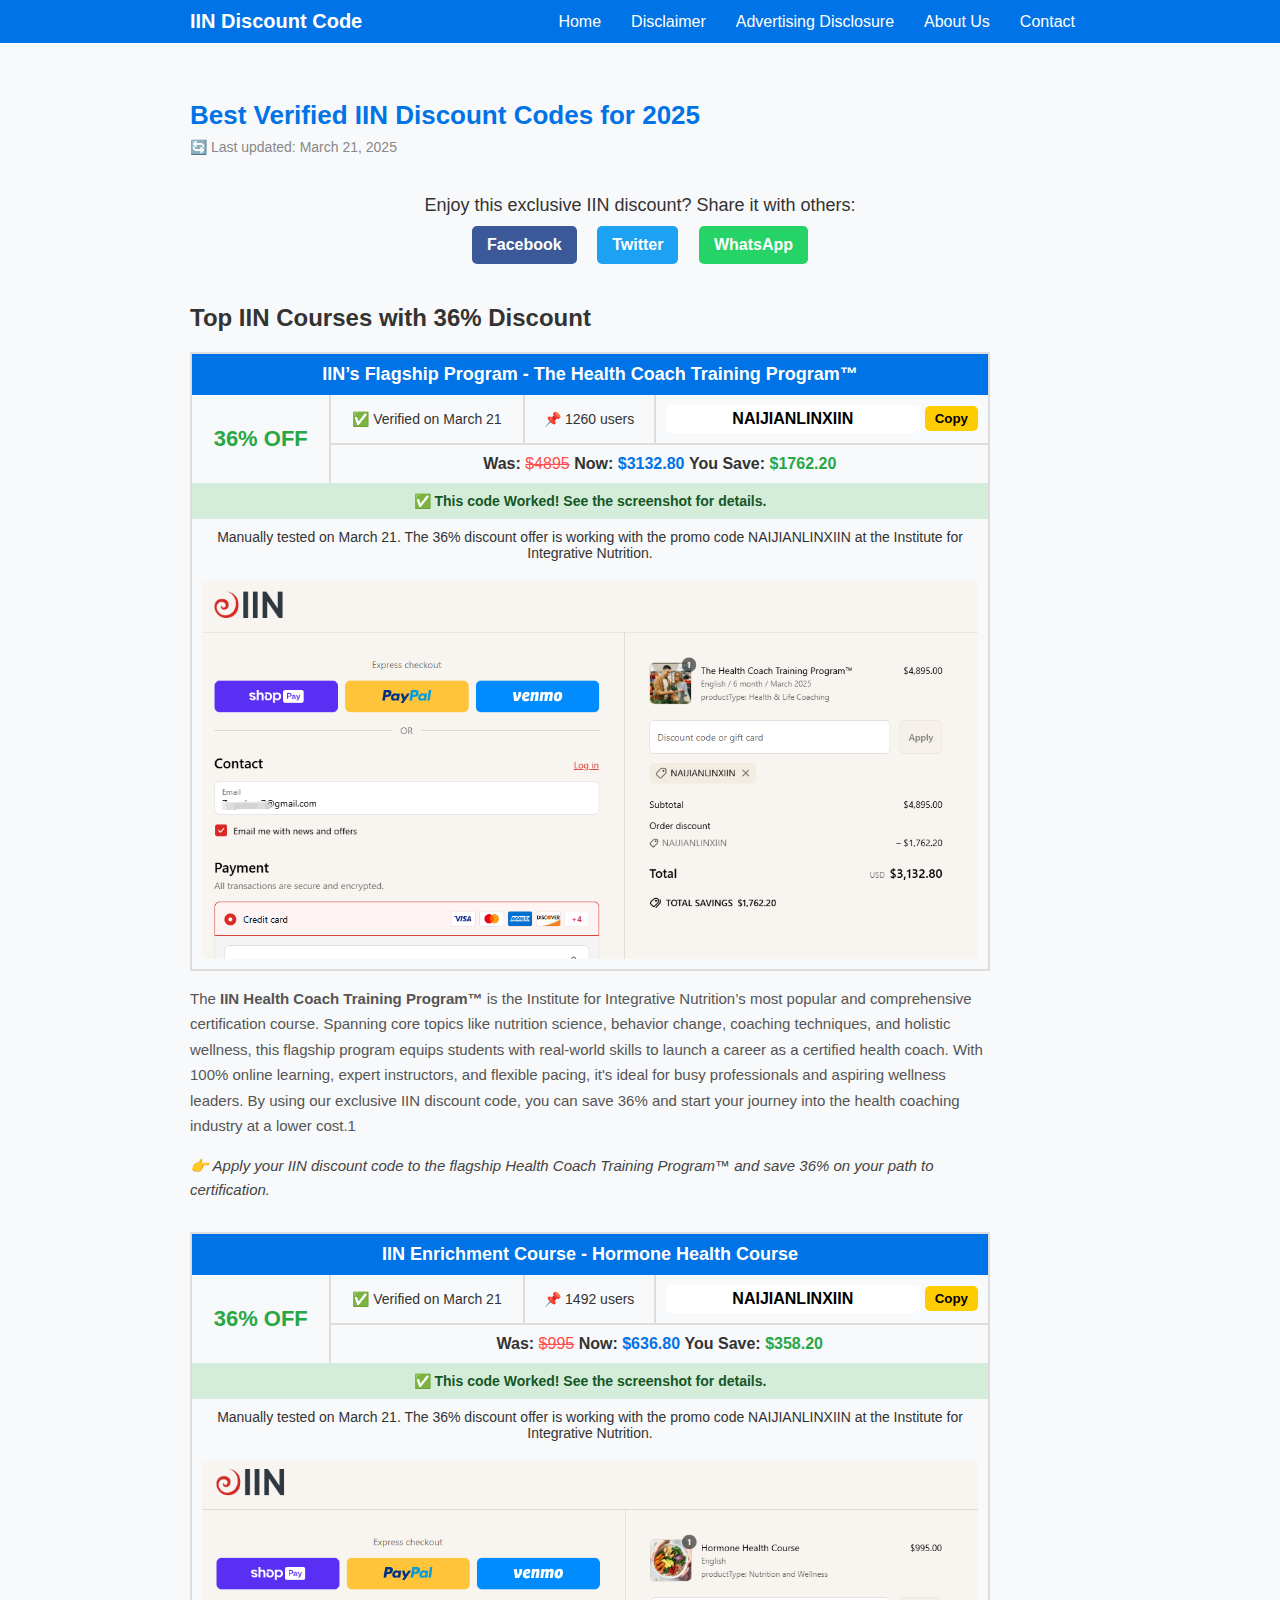
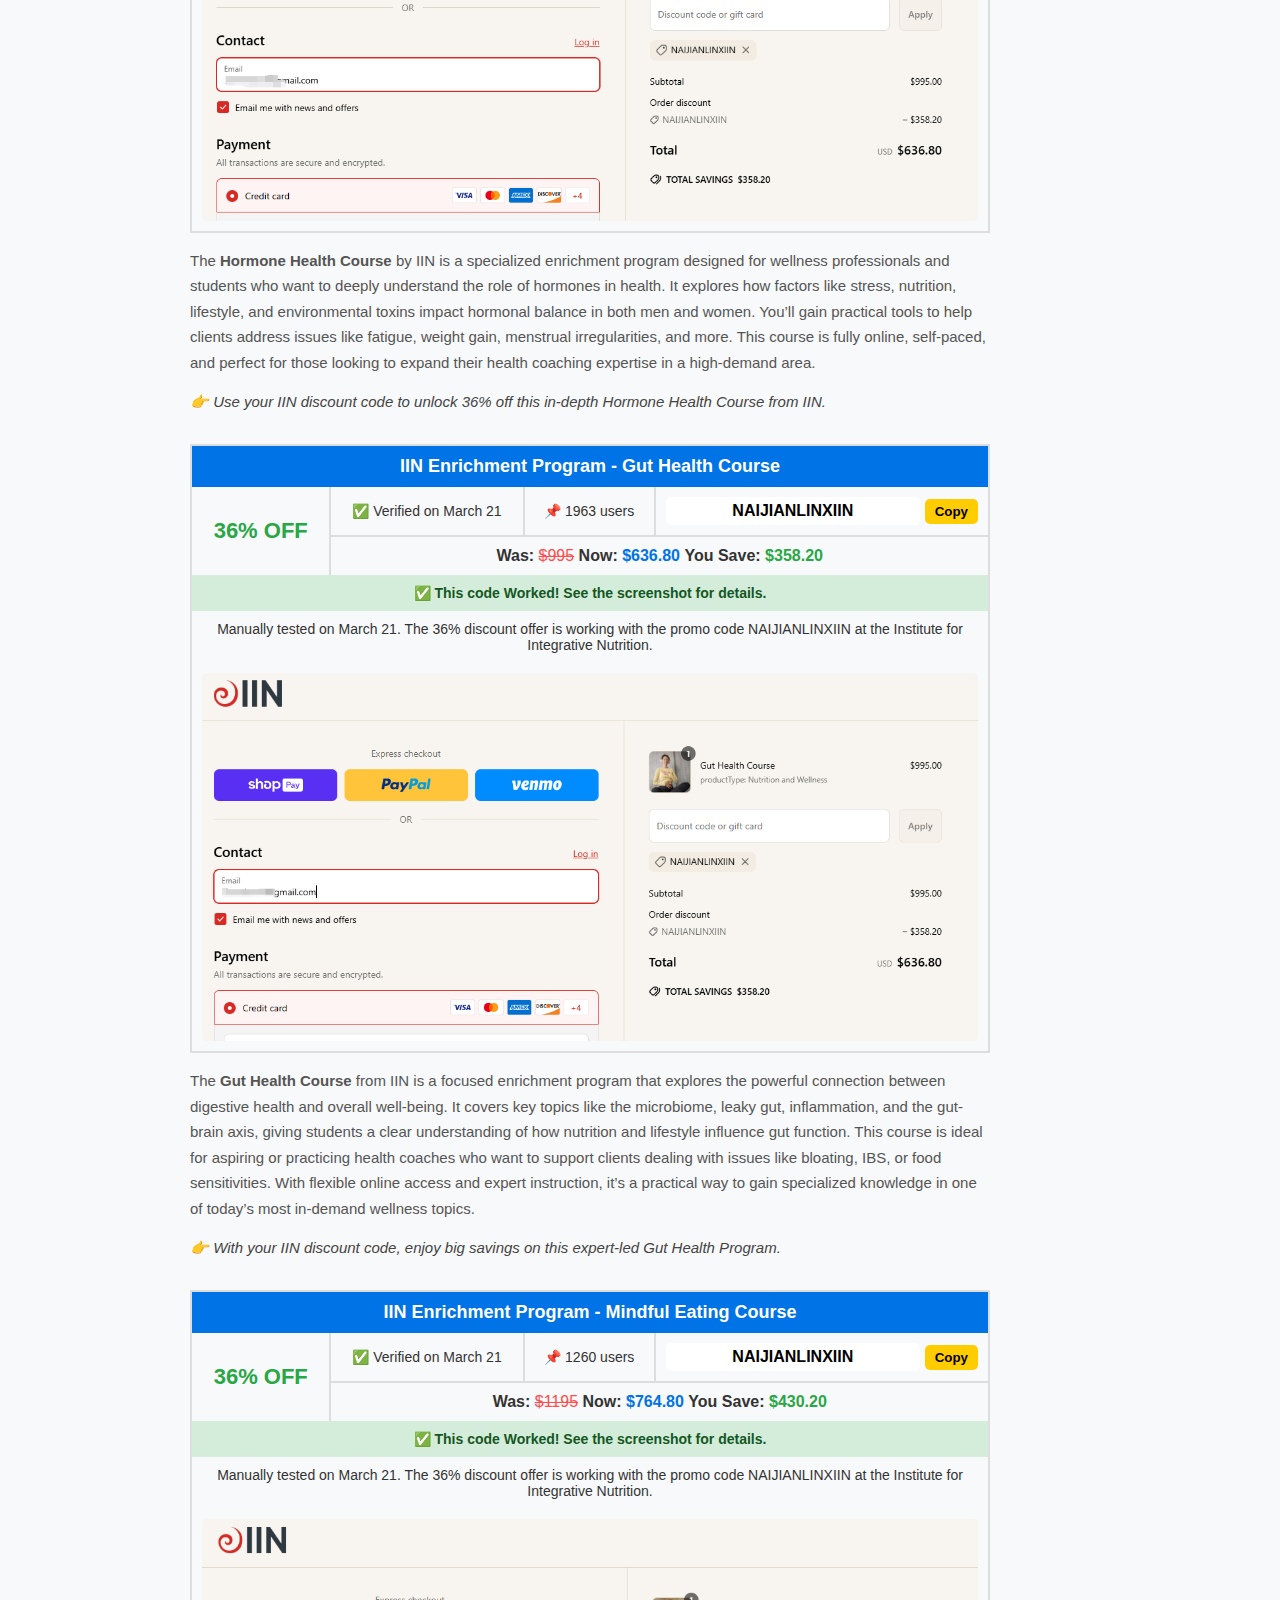
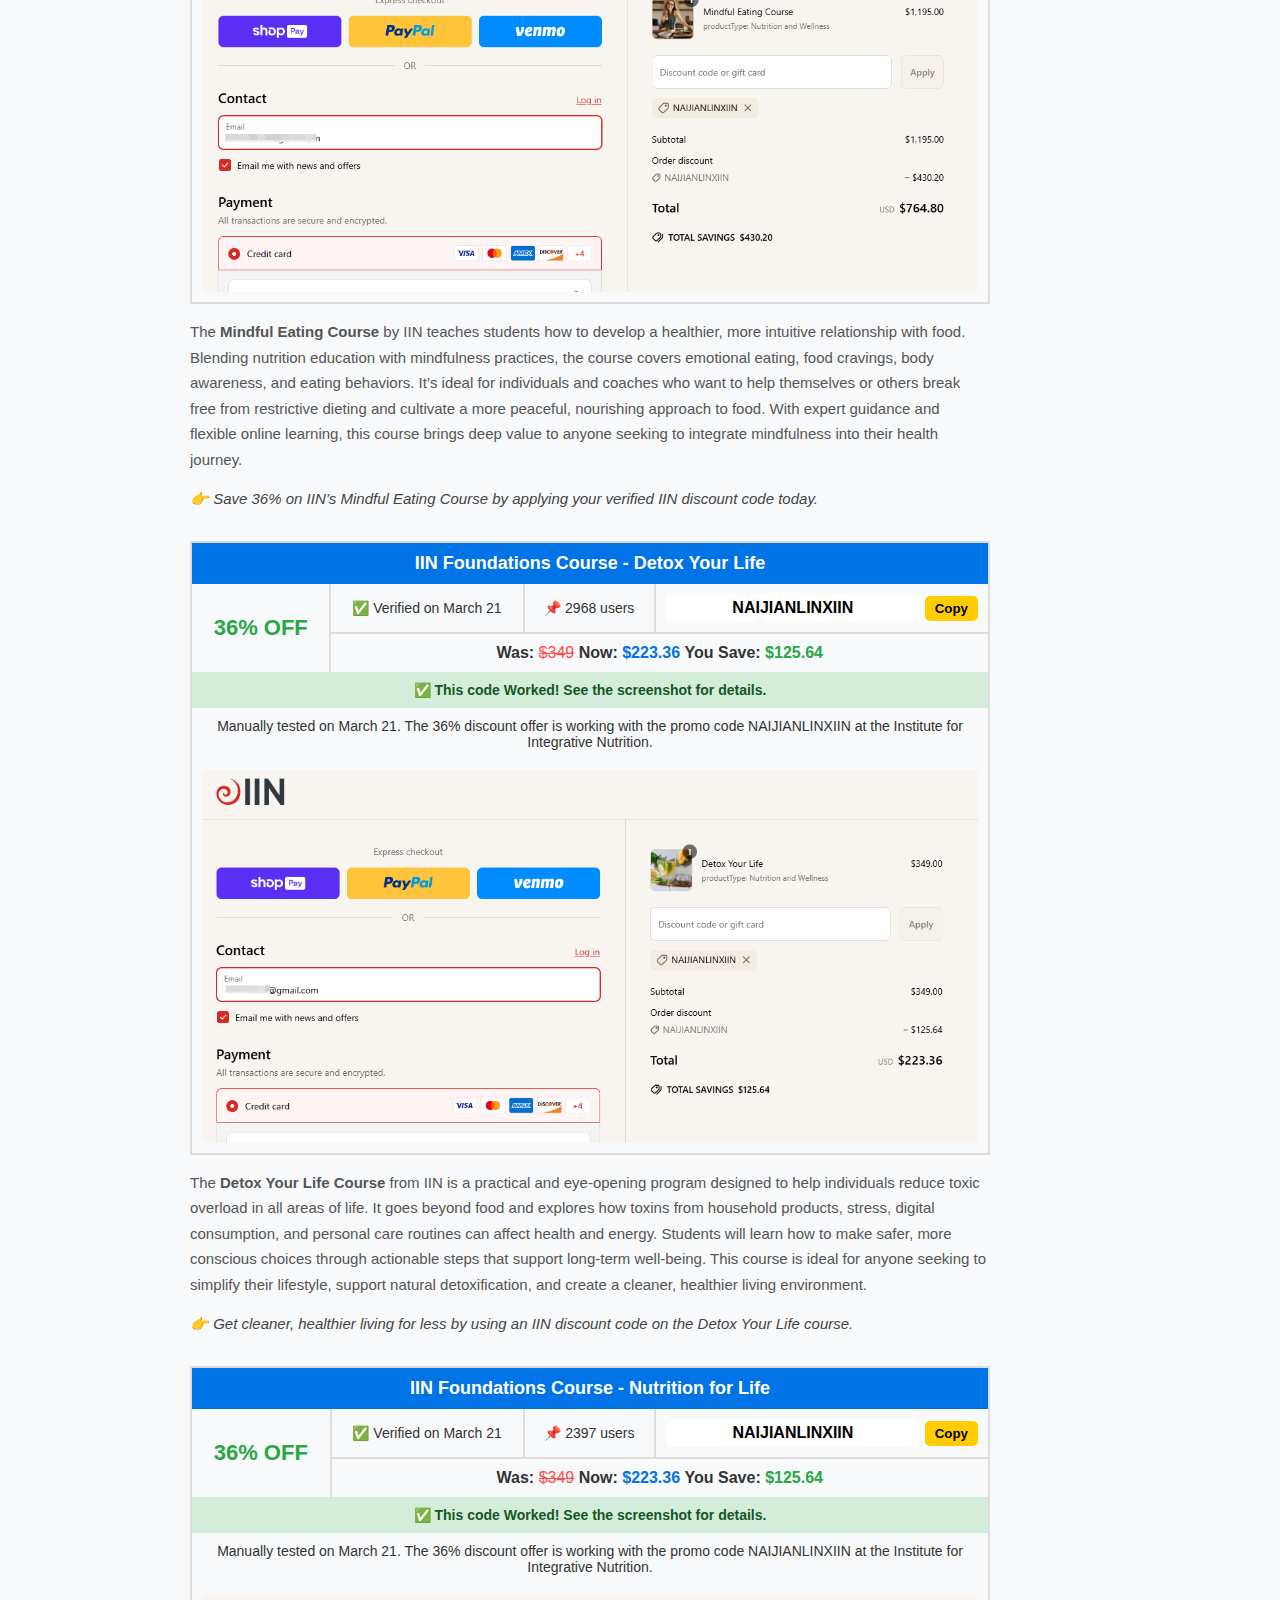
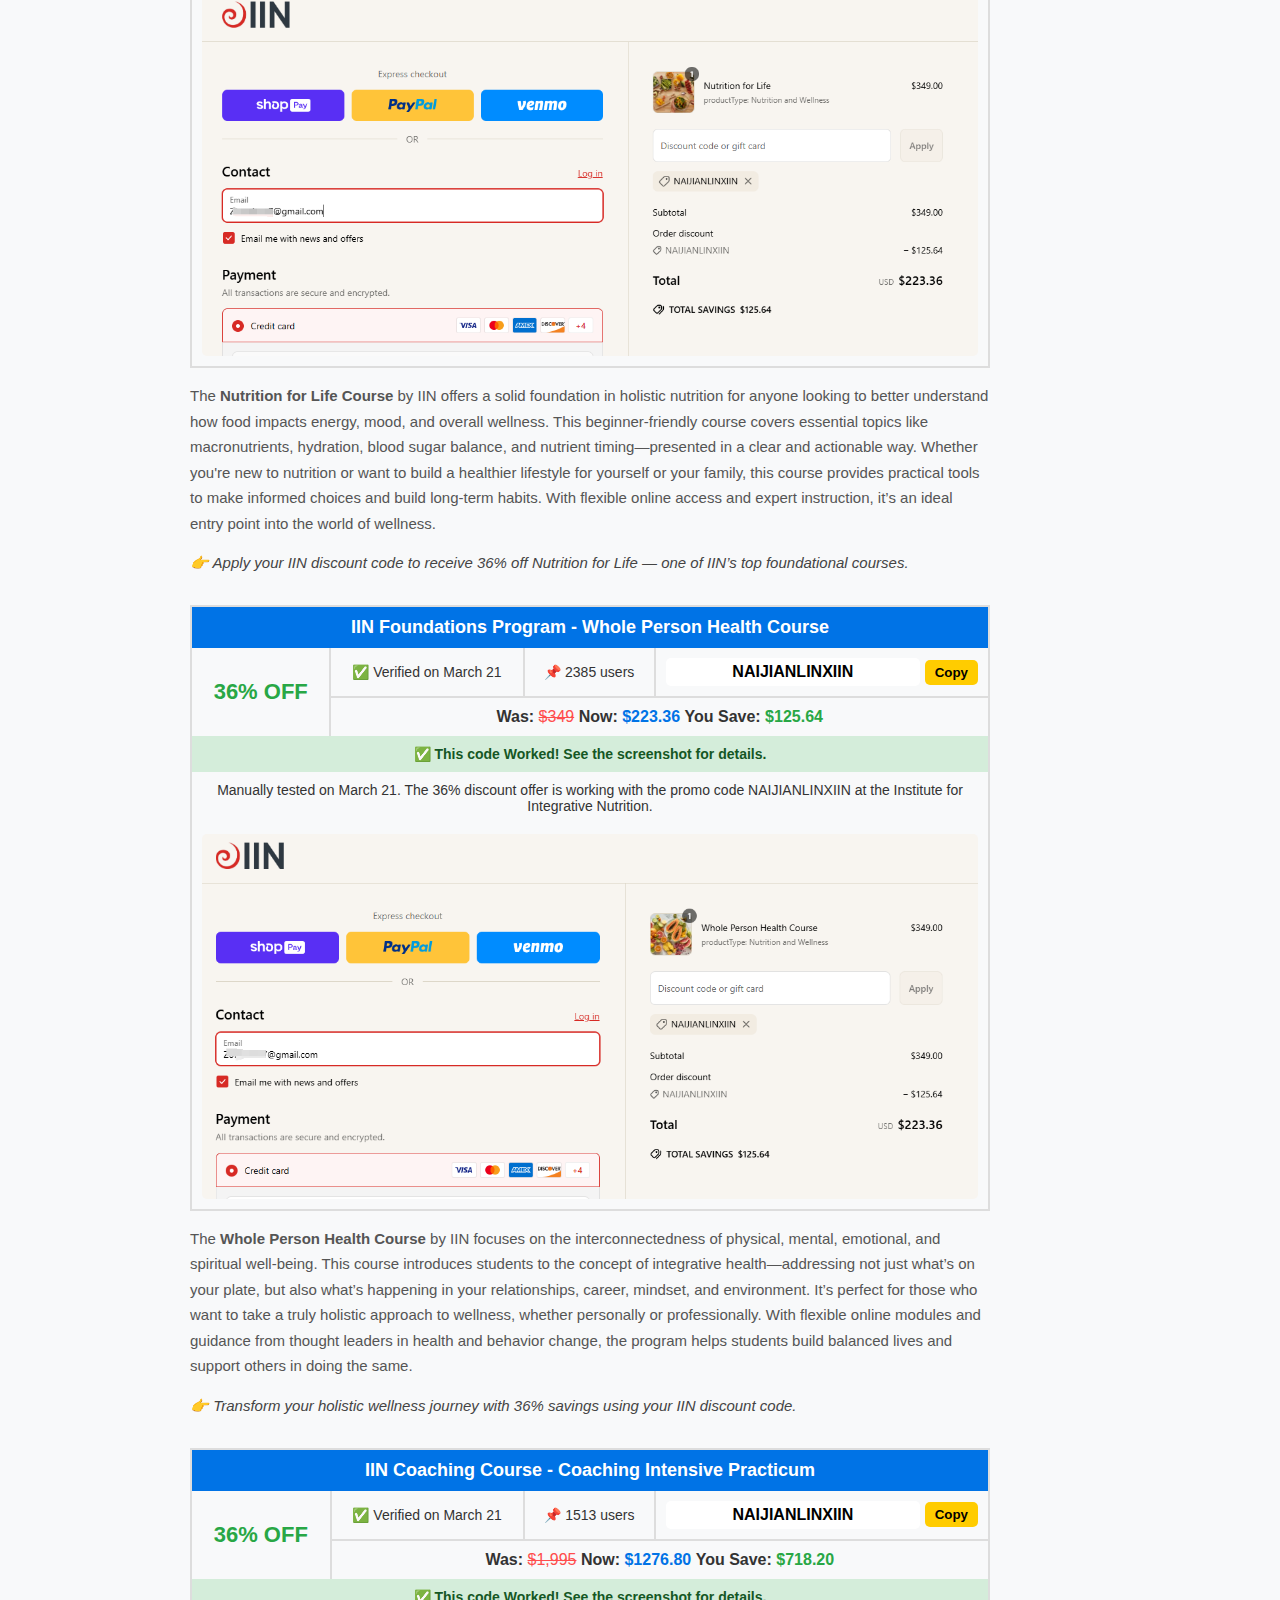
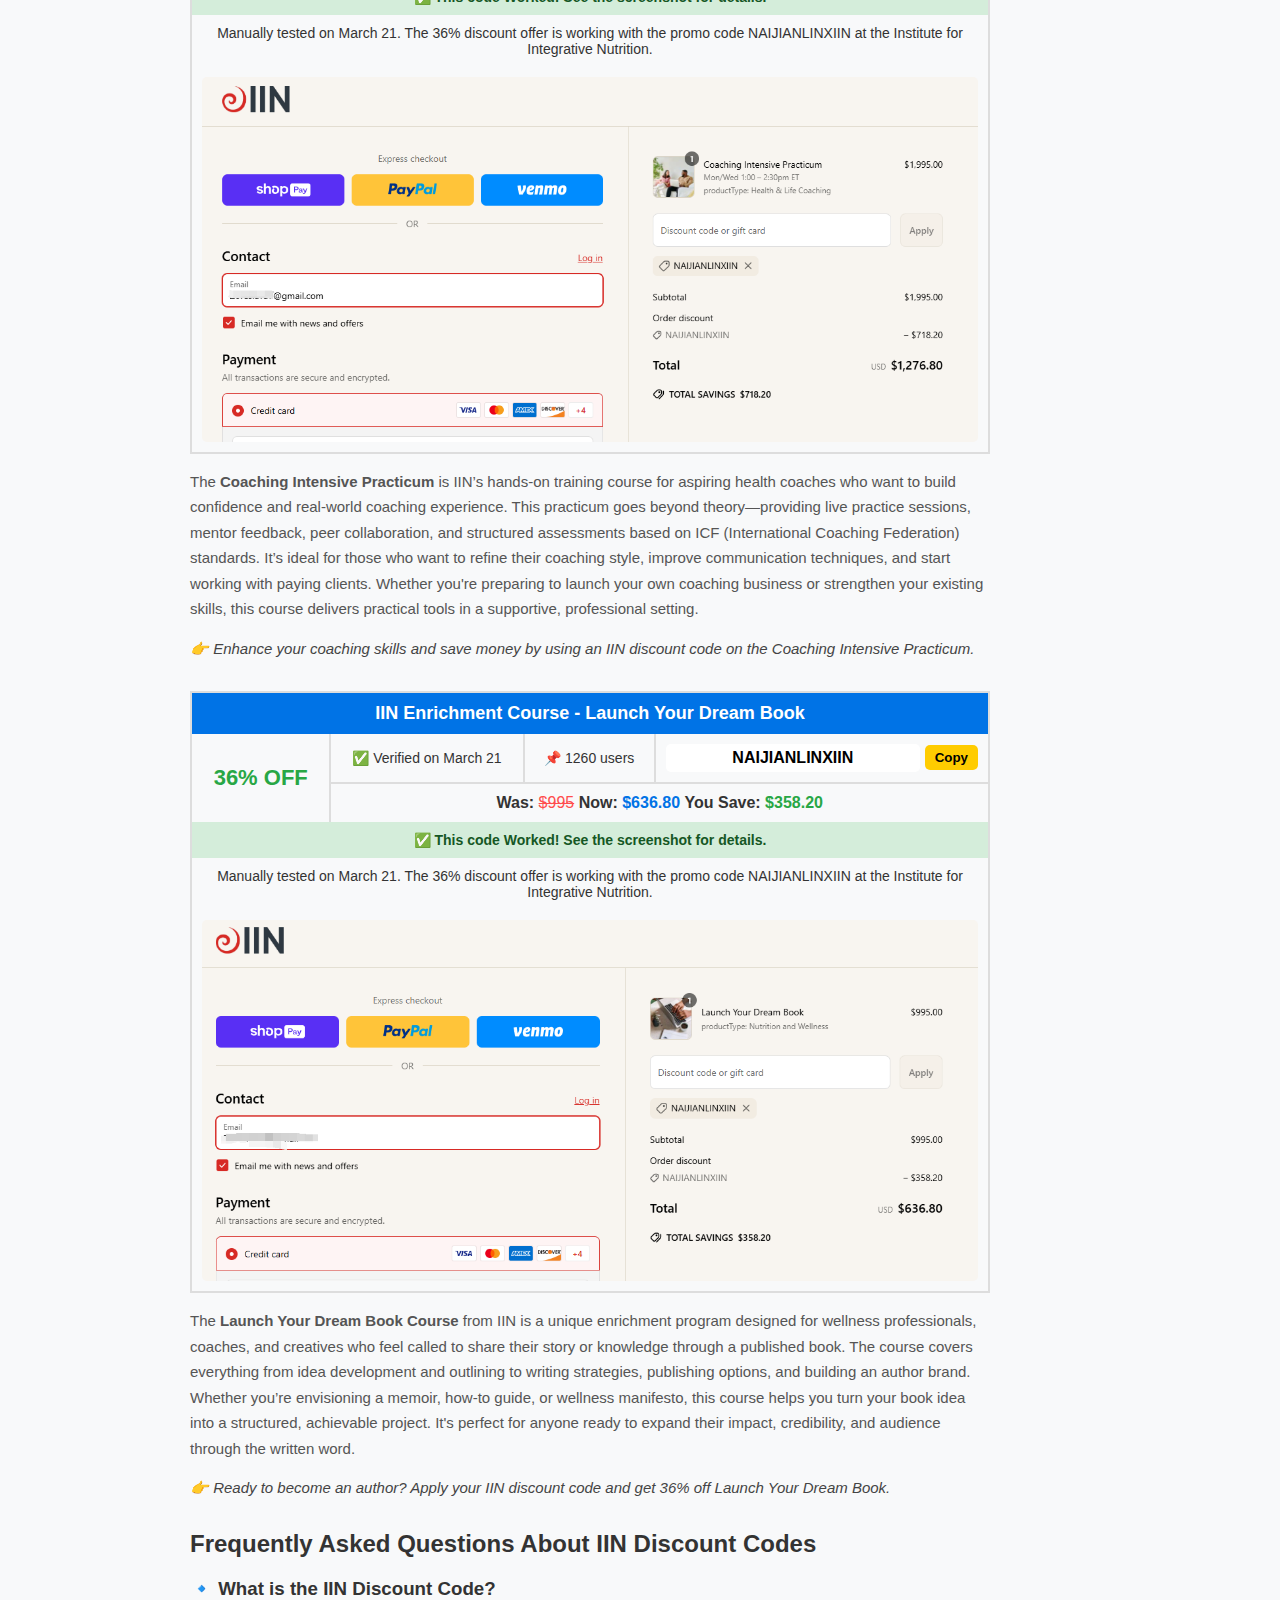
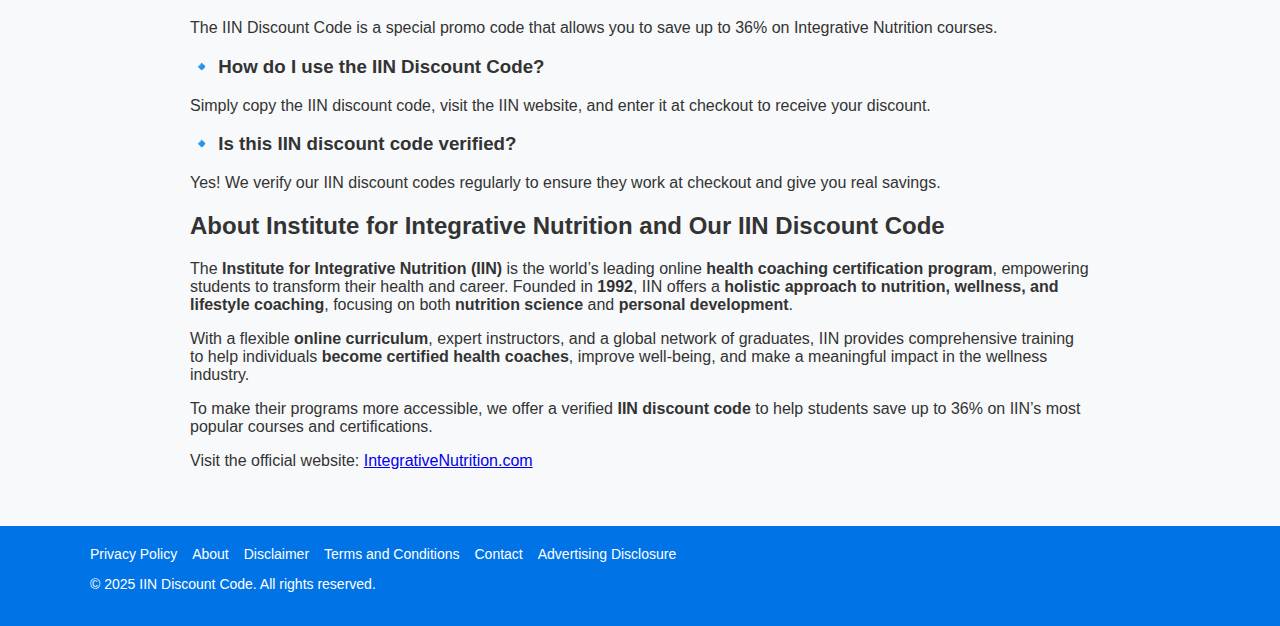
==== commit 4a909706: "Update index.html" ====
--- a/index.html
+++ b/index.html
@@ -188,7 +188,7 @@
   <p class="course-keyword-note">
   👉 Use your IIN discount code to unlock 36% off this in-depth Hormone Health Course from IIN.
 </p>
-
+</div>
    <!-- ✅ 第三门课程 -->
     <table class="coupon-table">
         <tr>
@@ -241,7 +241,7 @@
   <p class="course-keyword-note">
  👉 With your IIN discount code, enjoy big savings on this expert-led Gut Health Program.
 </p>
-
+</div>
    <!-- ✅ 第四门课程 -->
     <table class="coupon-table">
         <tr>
@@ -294,7 +294,7 @@
   <p class="course-keyword-note">
   👉 Save 36% on IIN’s Mindful Eating Course by applying your verified IIN discount code today.
 </p>
-
+</div>
    <!-- ✅ 第五门课程 -->
     <table class="coupon-table">
         <tr>
@@ -347,7 +347,7 @@
   <p class="course-keyword-note">
   👉 Get cleaner, healthier living for less by using an IIN discount code on the Detox Your Life course.
 </p>
-
+</div>
    <!-- ✅ 第六门课程 -->
     <table class="coupon-table">
         <tr>
@@ -400,7 +400,7 @@
   <p class="course-keyword-note">
   👉 Apply your IIN discount code to receive 36% off Nutrition for Life — one of IIN’s top foundational courses.
 </p>
-
+</div>
    <!-- ✅ 第七门课程 -->
     <table class="coupon-table">
         <tr>
@@ -453,7 +453,7 @@
   <p class="course-keyword-note">
   👉 Transform your holistic wellness journey with 36% savings using your IIN discount code.
 </p>
-
+</div>
    <!-- ✅ 第八门课程 -->
     <table class="coupon-table">
         <tr>
@@ -506,7 +506,7 @@
   <p class="course-keyword-note">
   👉 Enhance your coaching skills and save money by using an IIN discount code on the Coaching Intensive Practicum.
 </p>
-
+</div>
    <!-- ✅ 第九门课程 -->
     <table class="coupon-table">
         <tr>
@@ -560,7 +560,7 @@
   👉 Ready to become an author? Apply your IIN discount code and get 36% off Launch Your Dream Book.
 </p>
 
-  
+</div>  
 
  <section class="faq">
   <h2>Frequently Asked Questions About IIN Discount Codes</h2>
